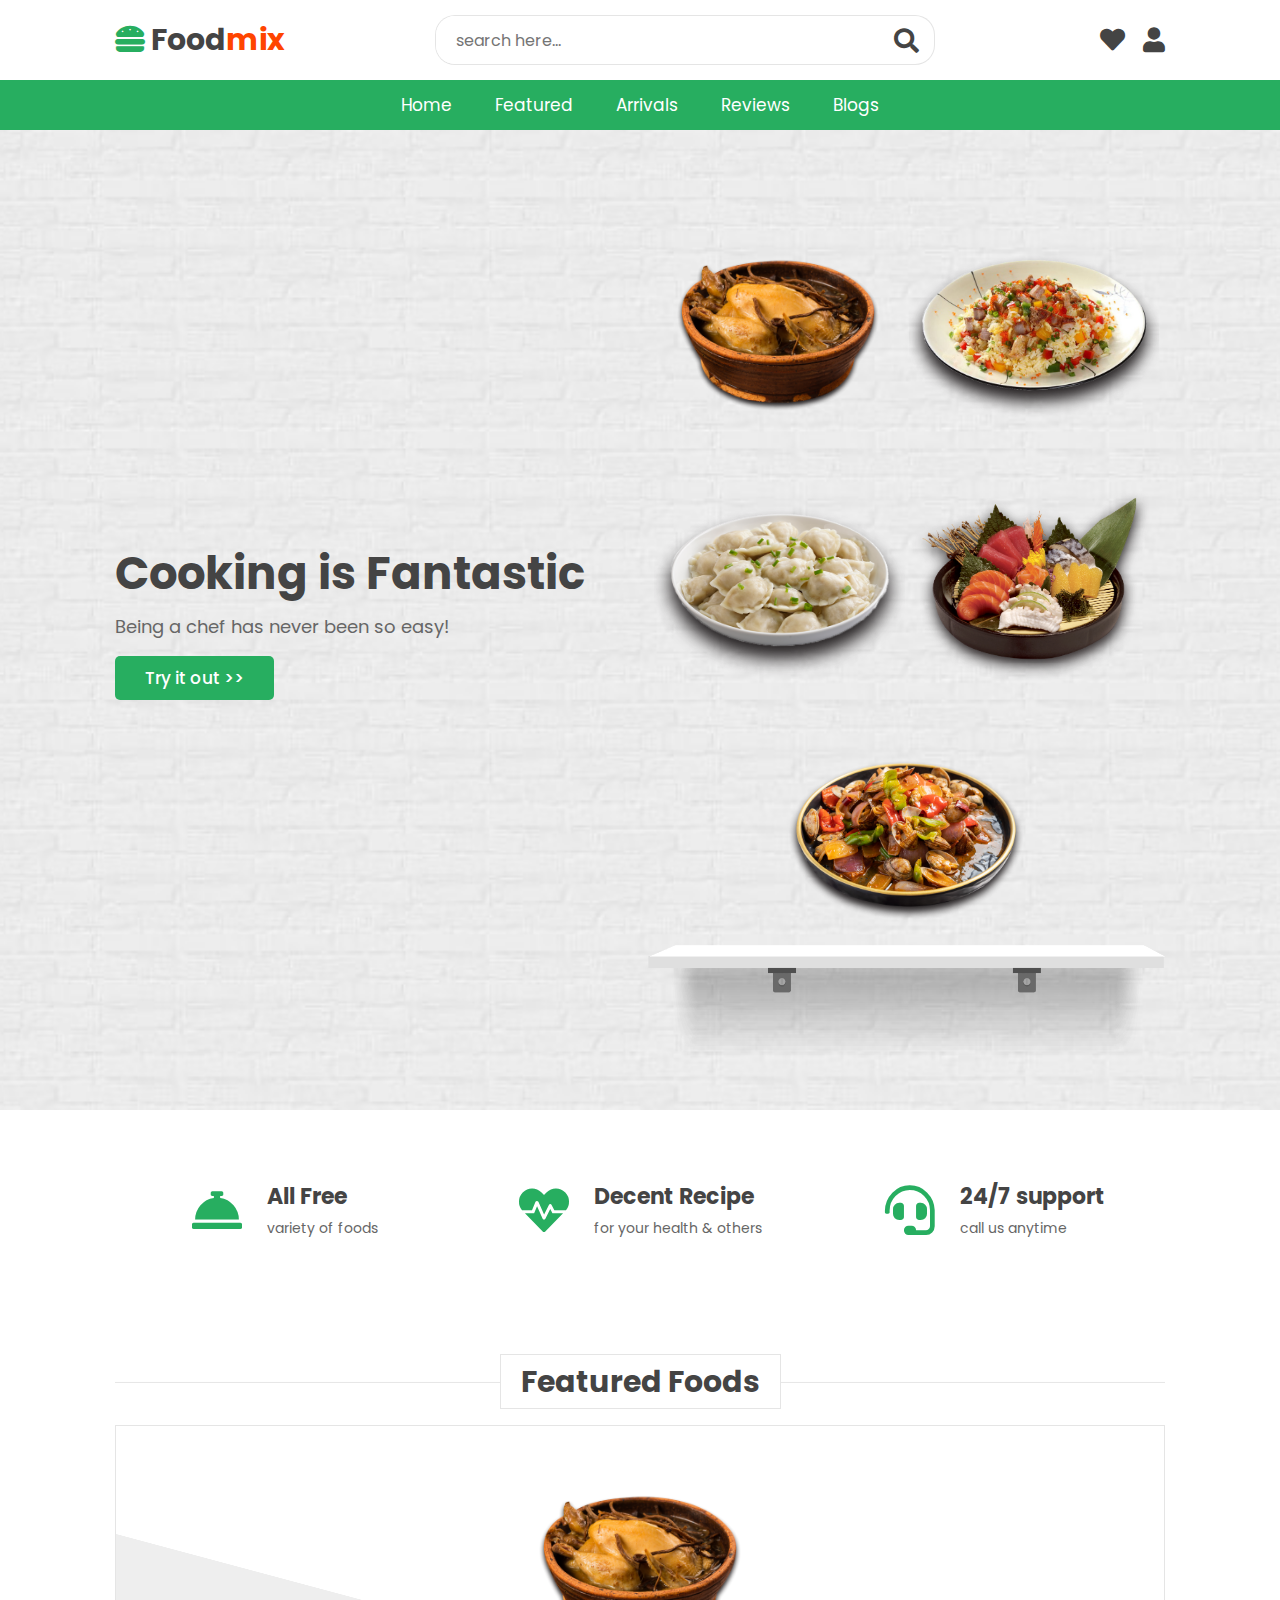
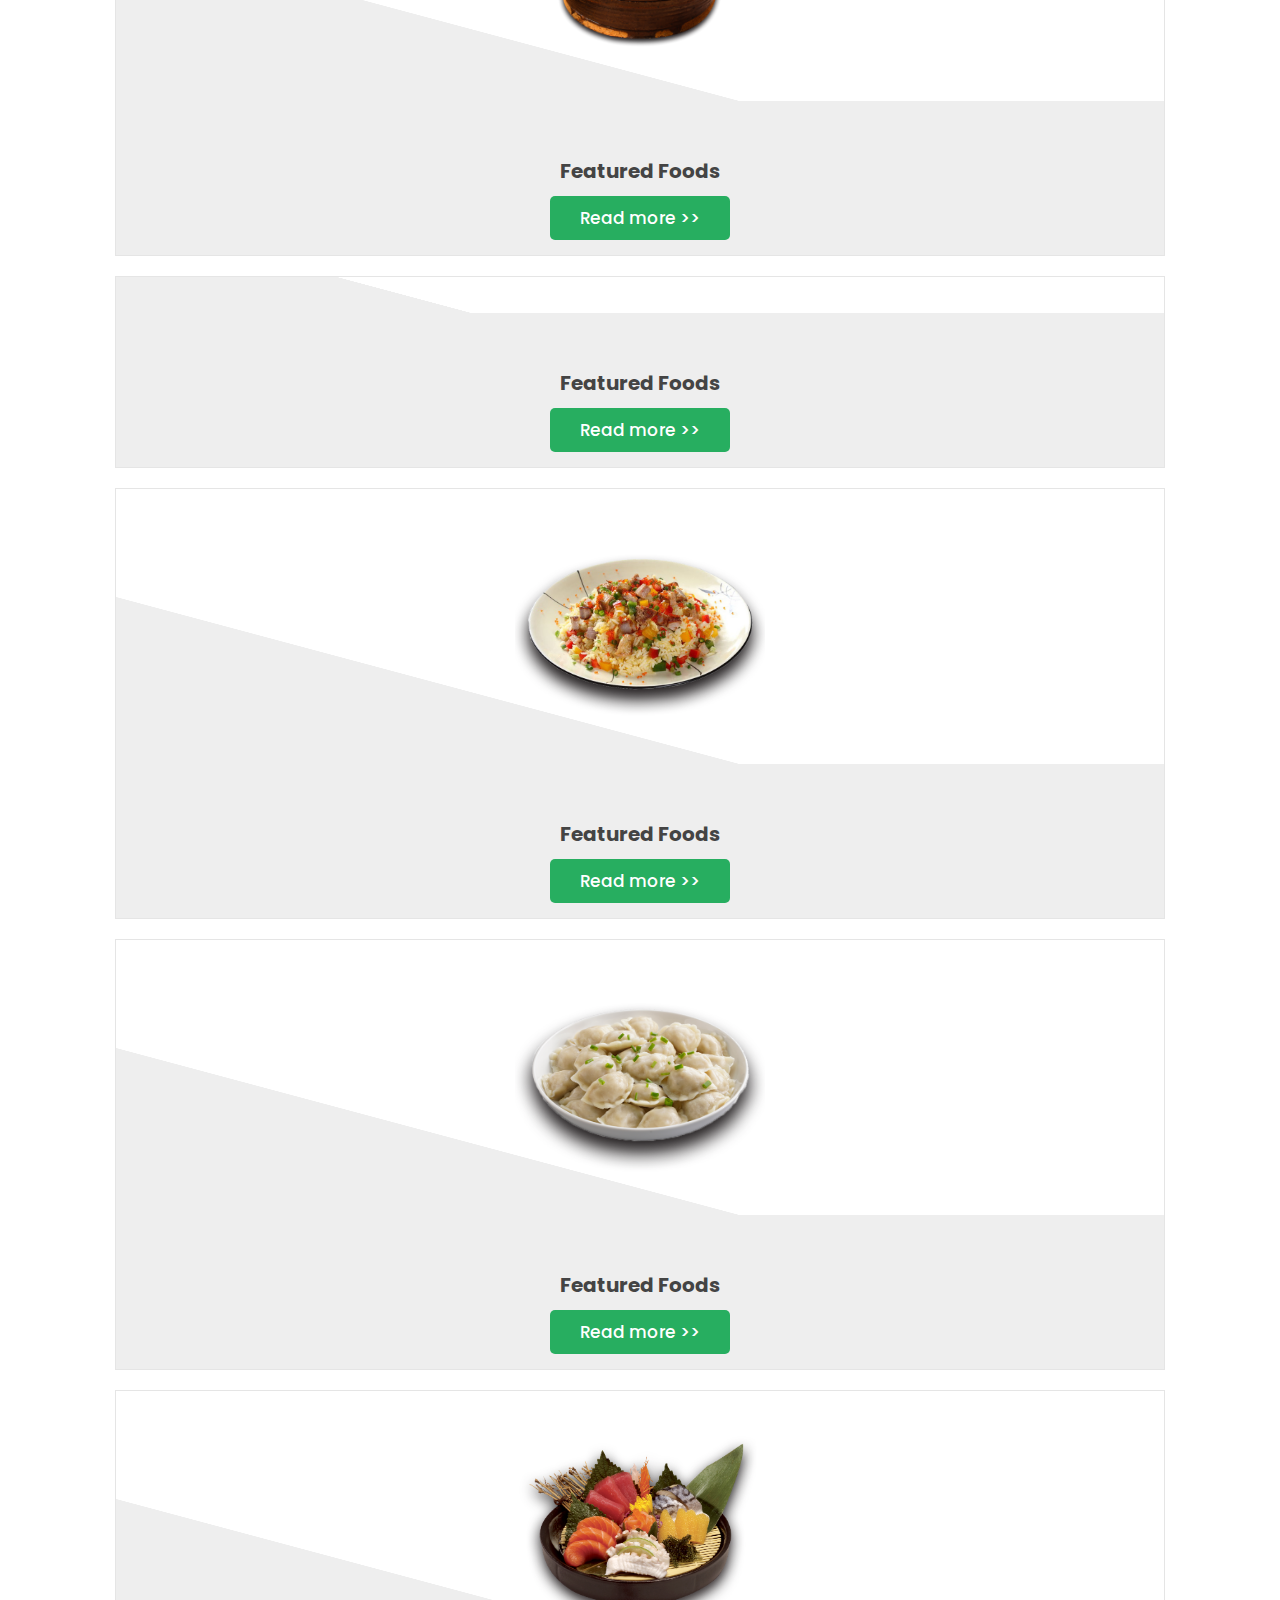
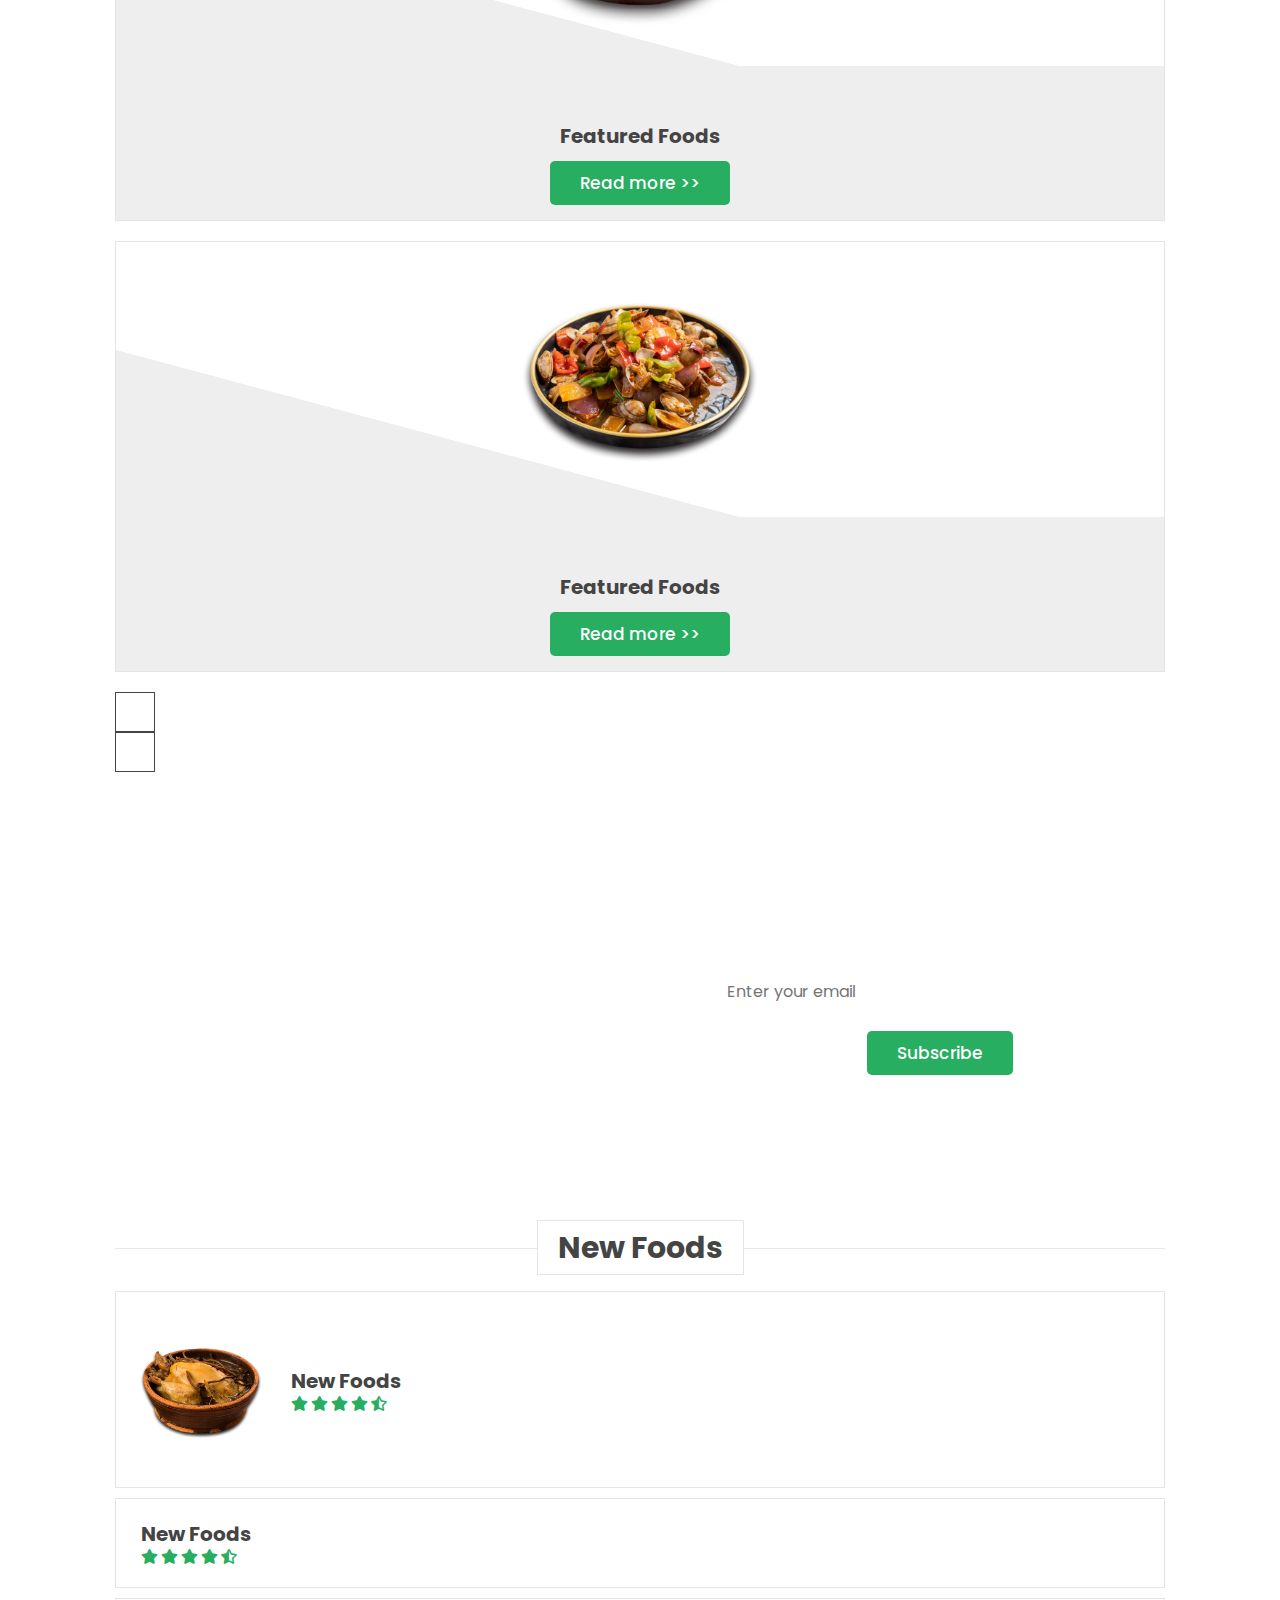
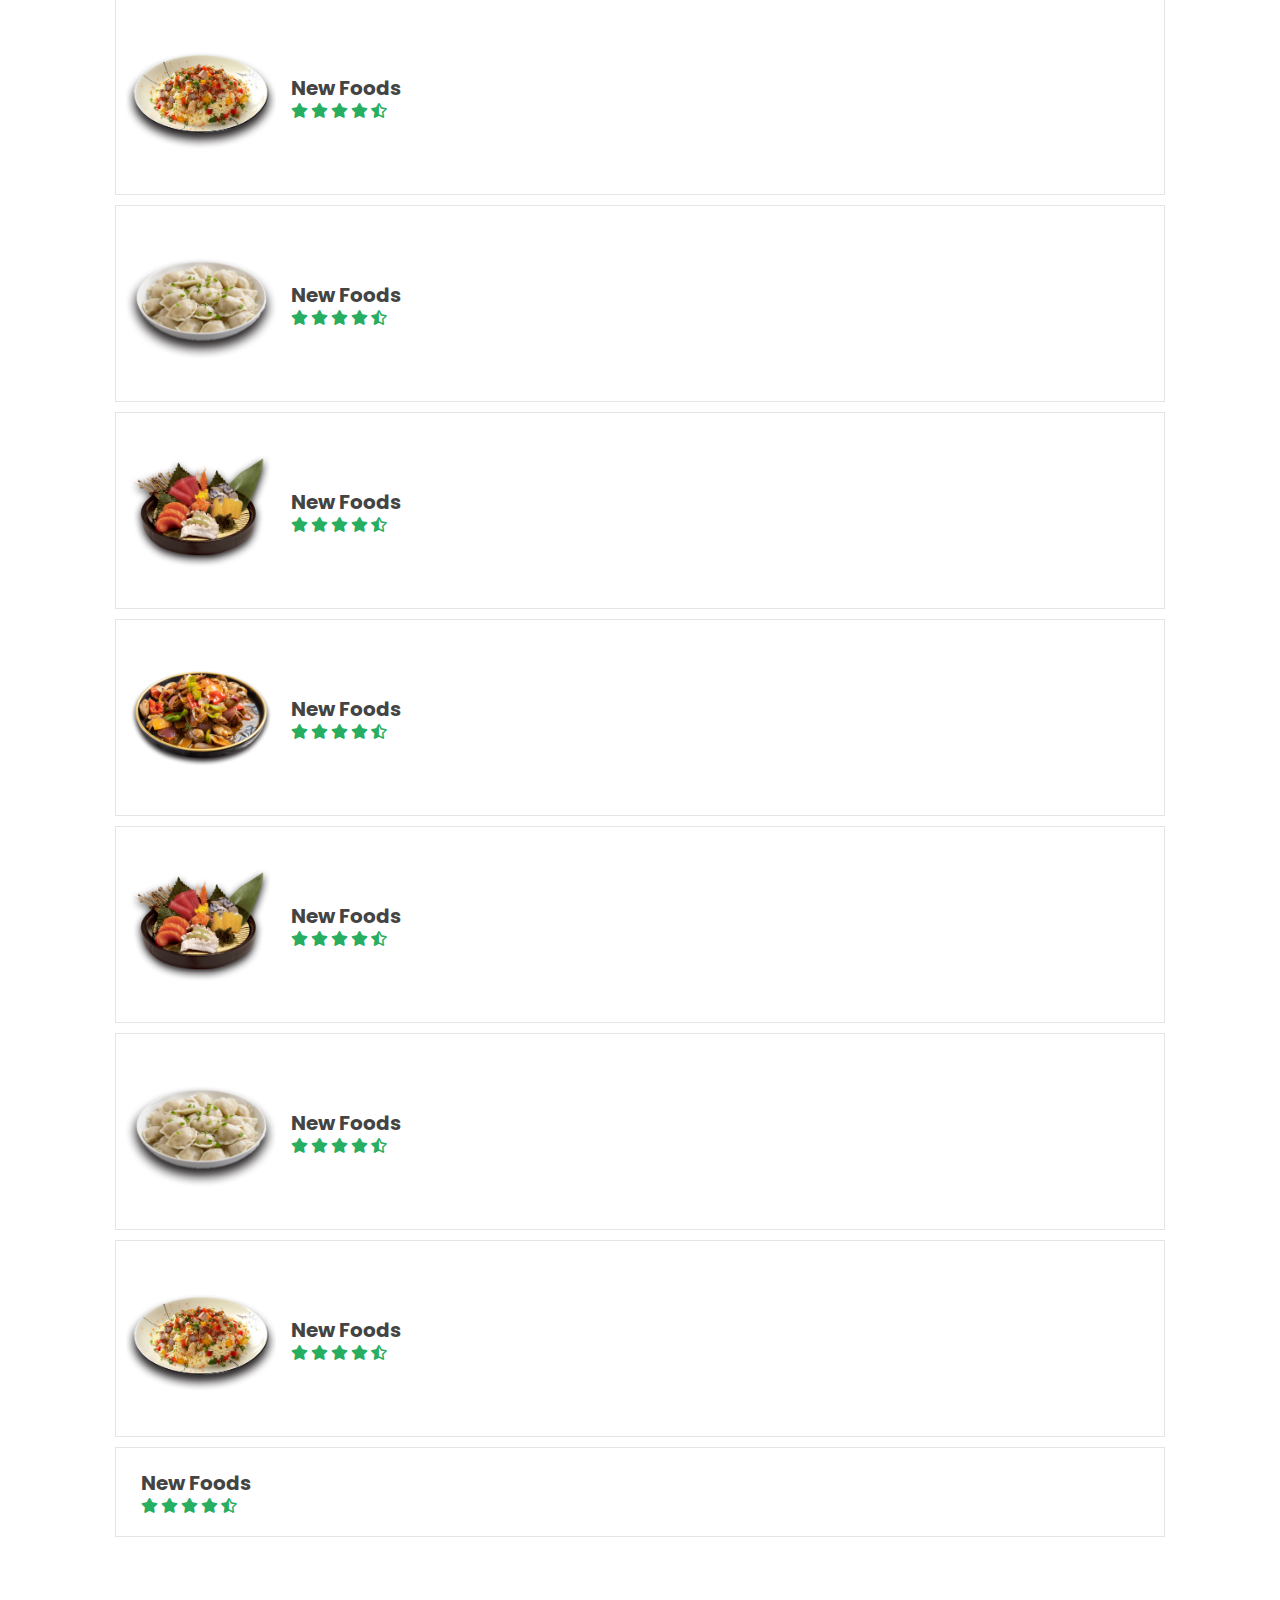
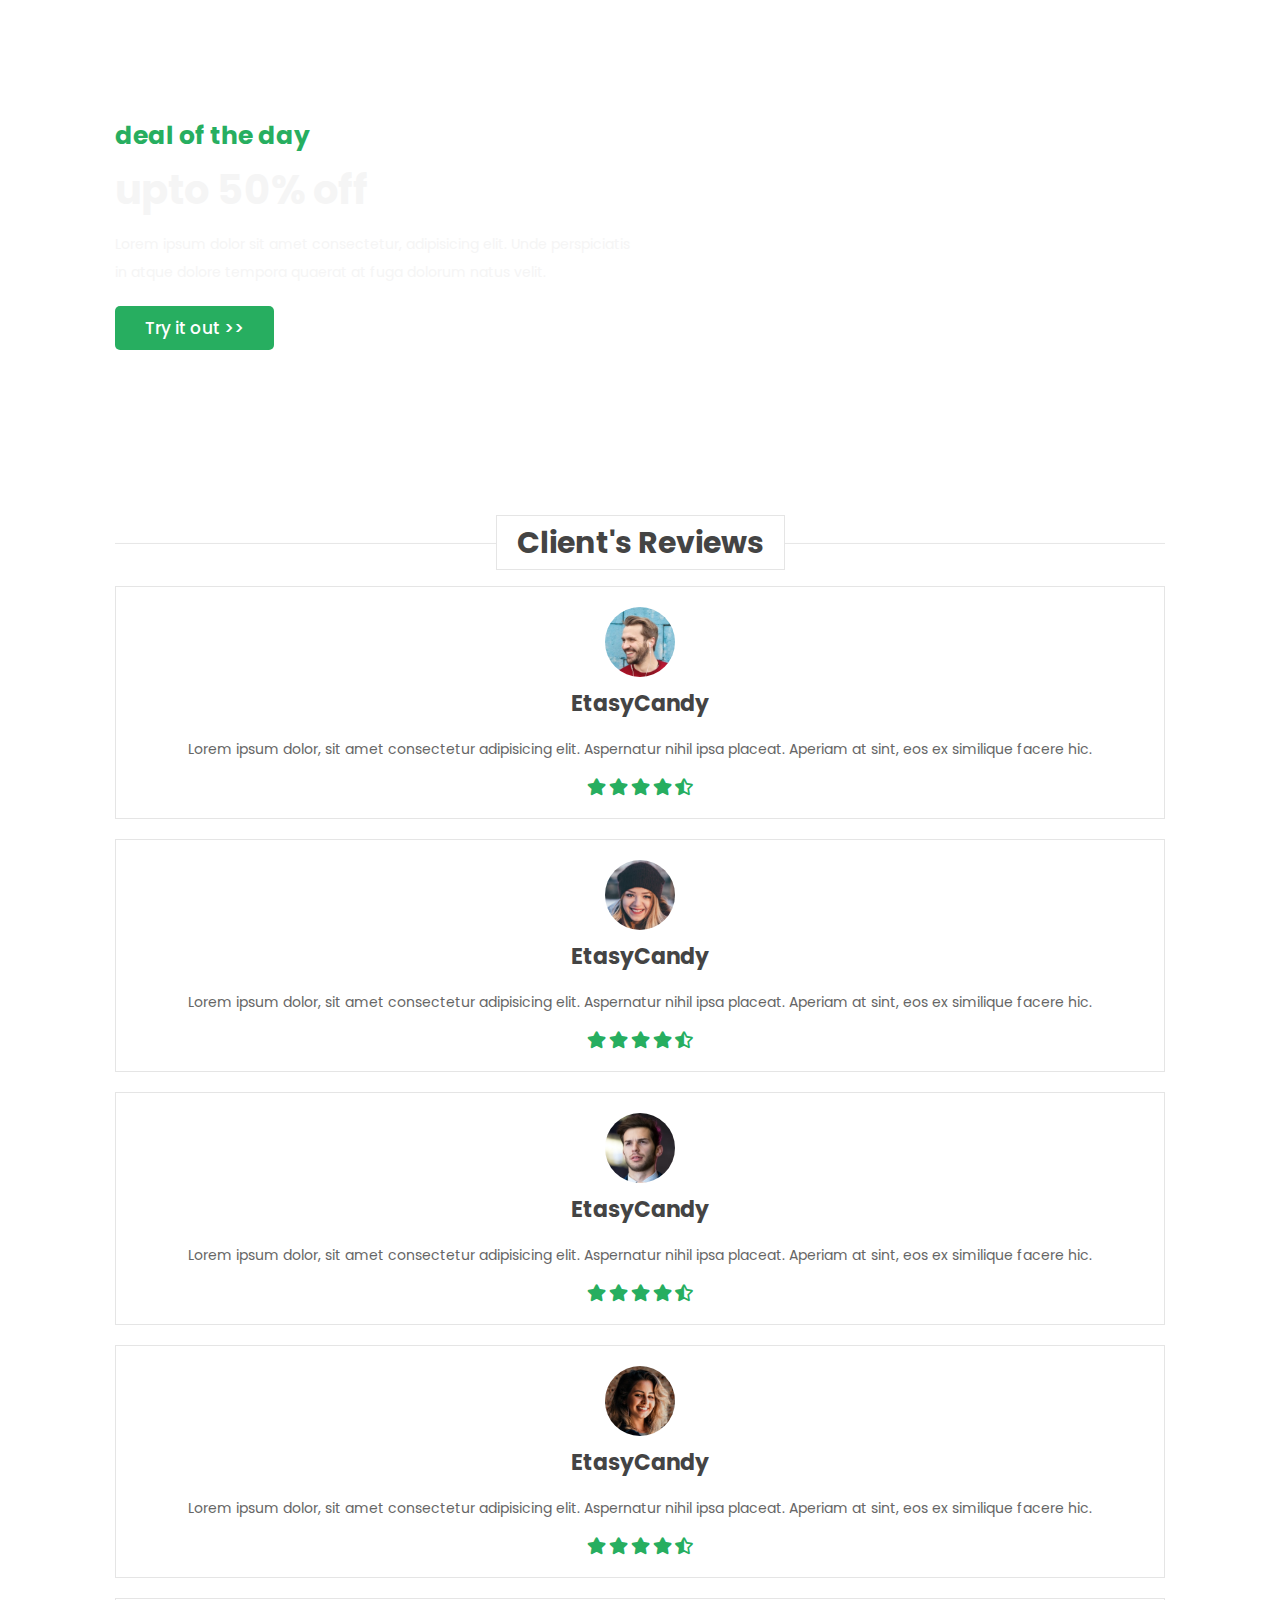
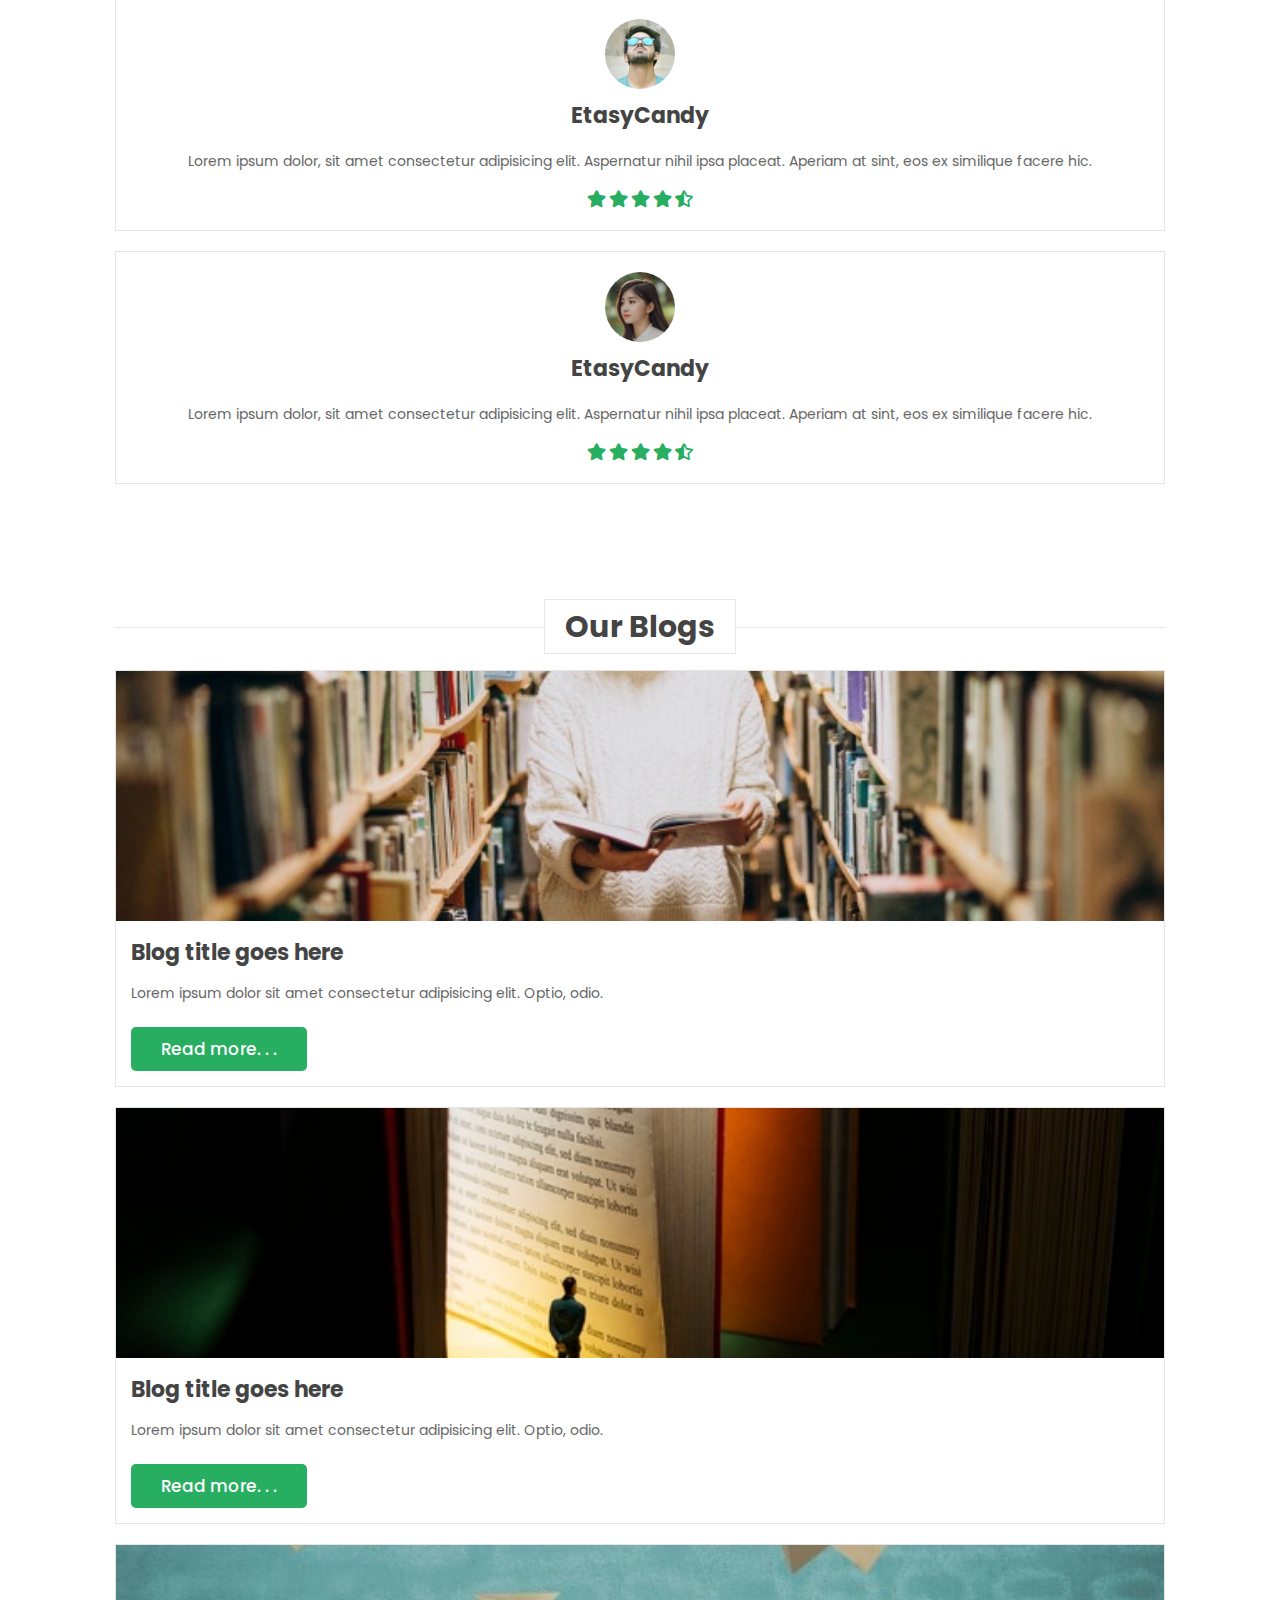
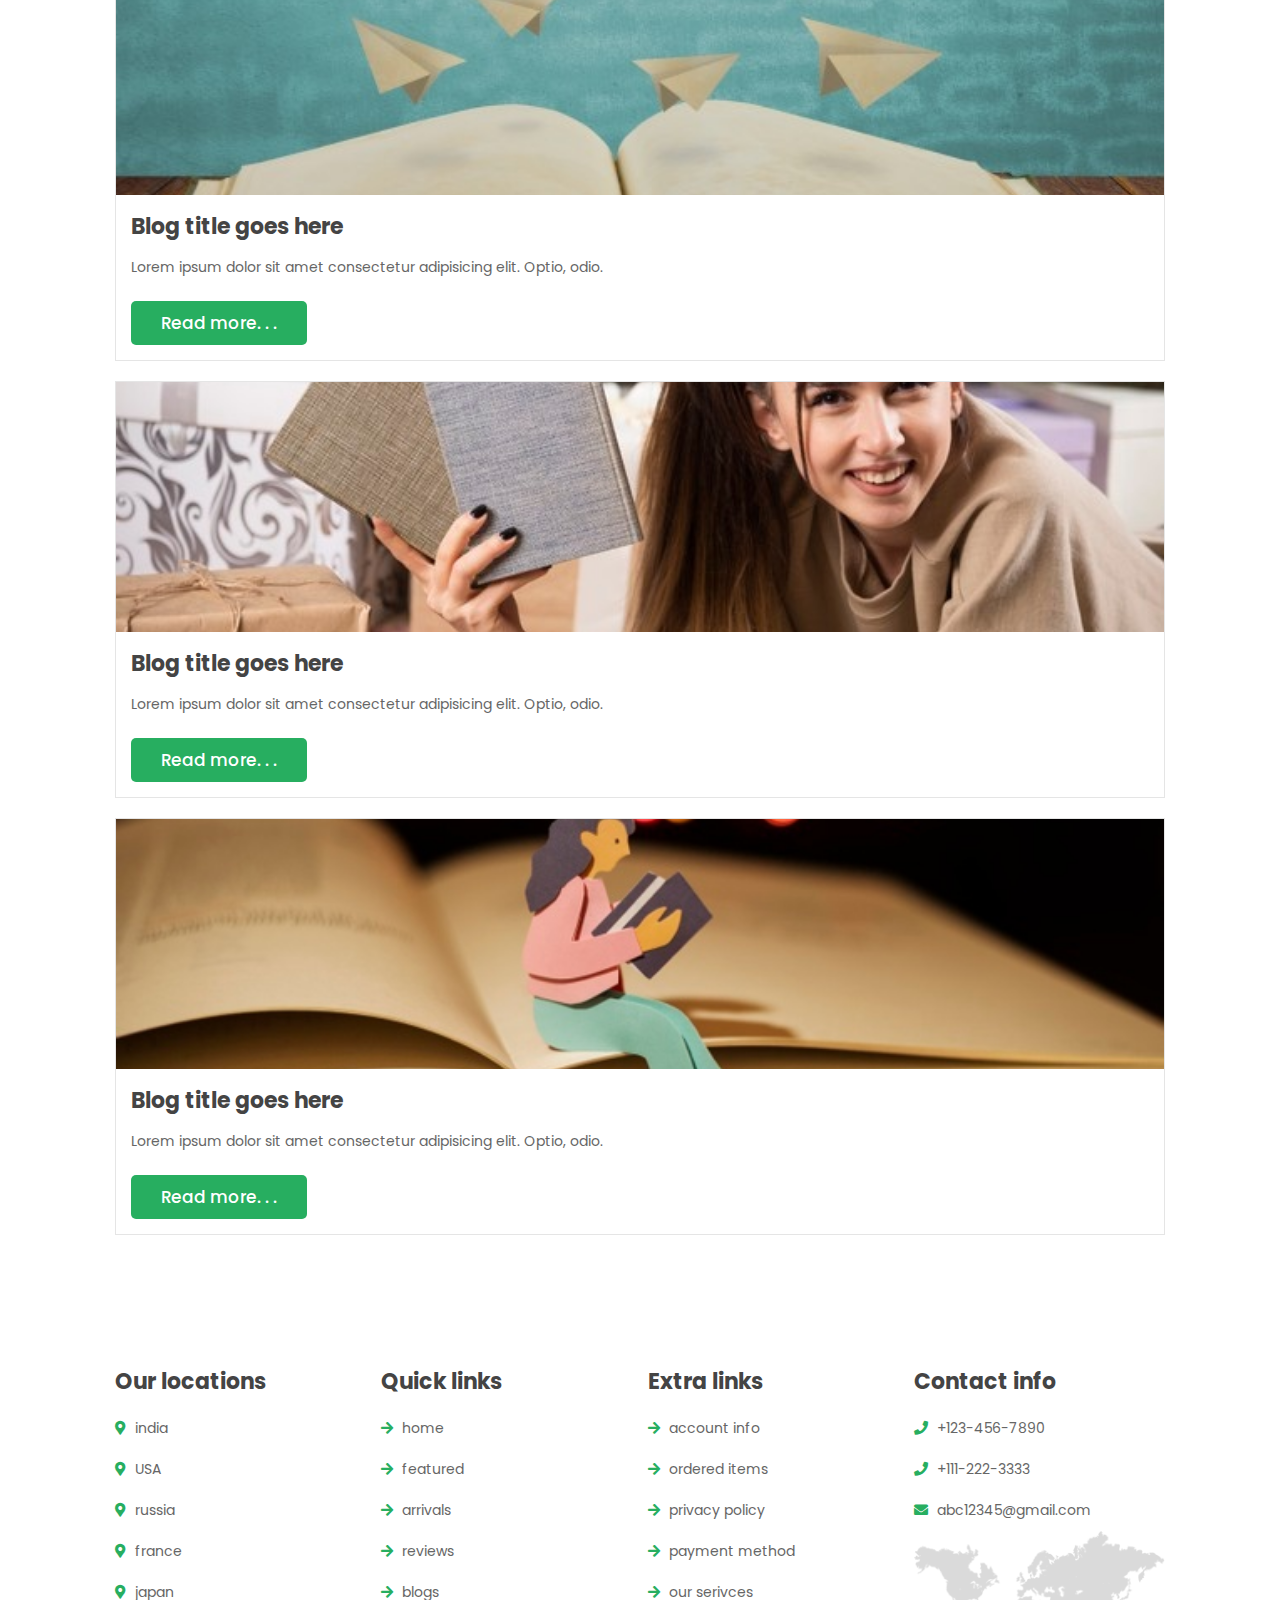
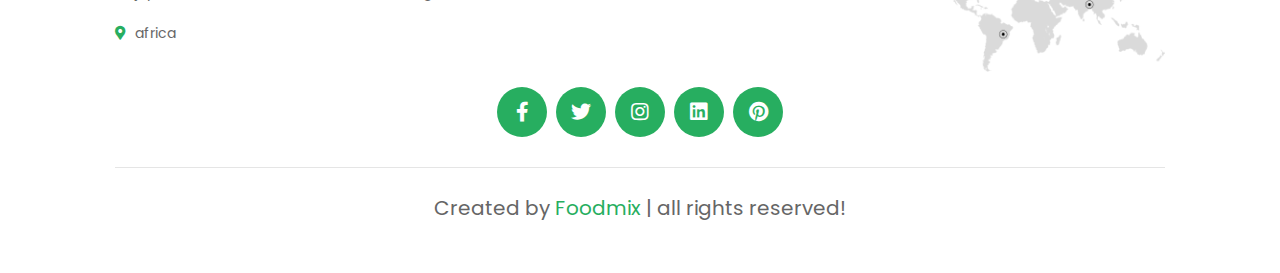
==== index.html @ 8f49a05f "first commit" ====
<!DOCTYPE html>
<html lang="en">
<head>
    <meta charset="UTF-8">
    <meta http-equiv="X-UA-Compatible" content="IE=edge">
    <meta name="viewport" content="width=device-width, initial-scale=1.0">
    <title>Complete Responsive Online Boot Store Website Design Tutorial</title>

    <link rel="stylesheet" href="https://unpkg.com/swiper@7/swiper-bundle.min.css" />

    <!-- font awesome cdn link  -->
    <link rel="stylesheet" href="https://cdnjs.cloudflare.com/ajax/libs/font-awesome/5.15.4/css/all.min.css">

    <!-- custom css file link  -->
    <link rel="stylesheet" href="css/style.css">

</head>
<body>
    
<!-- header section starts  -->

<header class="header">

    <div class="header-1">

        <a href="#" class="logo"> <i class="fas fa-hamburger"></i> Food<span>mix</span> </a>

        <form action="" class="search-form">
            <input type="search" name="" placeholder="search here..." id="search-box">
            <label for="search-box" class="fas fa-search"></label>
        </form>

        <div class="icons">
            <div id="search-btn" class="fas fa-search"></div>
            <a href="#" class="fas fa-heart"></a>
            <!-- <a href="#" class="fas fa-shopping-cart"></a> -->
            <div id="login-btn" class="fas fa-user"></div>
        </div>

    </div>

    <div class="header-2">
        <nav class="navbar">
            <a href="#home">Home</a>
            <a href="#featured">Featured</a>
            <a href="#arrivals">Arrivals</a>
            <a href="#reviews">Reviews</a>
            <a href="#blogs">Blogs</a>
        </nav>
    </div>

</header>

<!-- header section ends -->

<!-- bottom navbar  -->

<nav class="bottom-navbar">
    <a href="#home" class="fas fa-home"></a>
    <a href="#featured" class="fas fa-list"></a>
    <a href="#arrivals" class="fas fa-tags"></a>
    <a href="#reviews" class="fas fa-comments"></a>
    <a href="#blogs" class="fas fa-blog"></a>
</nav>

<!-- login form  -->

<div class="login-form-container">

    <div id="close-login-btn" class="fas fa-times"></div>

    <form action="">
        <h3>Sign In</h3>
        <span>Username</span>
        <input type="email" name="" class="box" placeholder="Enter your email" id="">
        <span>Password</span>
        <input type="password" name="" class="box" placeholder="Enter your password" id="">
        <div class="checkbox">
            <input type="checkbox" name="" id="remember-me">
            <label for="remember-me"> Remember me</label>
        </div>
        <input type="submit" value="Sign In" class="btn">
        <p>Forget password ? <a href="#">Click here!</a></p>
        <p>Don't have an account ? <a href="#" id="register">Create one!</a></p>
    </form>

</div>

<!-- register form  -->

<div class="register-form-container">

    <div id="close-register-btn" class="fas fa-times"></div>

    <form action="" method="POST" id="register-form">
        <h3>Register</h3>

        <div class="form-group">
            <span>Username</span>
            <input type="text" name="username" class="box" placeholder="Enter your username" id="username">
            <span class="form-message"></span>
        </div>
        
        <div class="form-group">
            <span>Password</span>
            <input type="password" name="password" class="box" placeholder="Enter your password" id="password">
            <span class="form-message"></span>
        </div>

        <div class="form-group">
            <span>Email</span>
            <input type="email" name="email" class="box" placeholder="Enter your email" id="email">
            <span class="form-message"></span>
        </div>
        
        <div class="form-group">
            <span>Mobile number</span>
            <input type="text" name="fax" class="box" placeholder="+84 " id="fax">
            <span class="form-message"></span>
        </div>
        
        <div class="form-group">
            <span>Birthday</span>
            <input type="date" name="bod" class="box" id="bod">
            <span class="form-message"></span>
        </div>
        
        <div class="form-group">
            <span>Gender</span>
            <select class="box" name="gender" id="gender">
                <option value="Nam">Nam</option>
                <option value="Nữ">Nữ</option>
                <option value="Khác">Khác</option>
            </select>
        </div>
        
        <input type="submit" value="Register" class="btn">
    </form>

</div>

<!-- home section starts  -->

<section class="home" id="home">

    <div class="row">

        <div class="content">
            <h3>Cooking is Fantastic</h3>
            <p>Being a chef has never been so easy!</p>
            <a href="#" class="btn">Try it out >></a>
        </div>

        <div class="swiper books-slider">
            <div class="swiper-wrapper">
                <a href="#" class="swiper-slide"><img src="image/food-1.png" alt=""></a>
                <a href="#" class="swiper-slide"><img src="image/food-2.png" alt=""></a>
                <a href="#" class="swiper-slide"><img src="image/food-3.png" alt=""></a>
                <a href="#" class="swiper-slide"><img src="image/food-4.png" alt=""></a>
                <a href="#" class="swiper-slide"><img src="image/food-5.png" alt=""></a>
                <a href="#" class="swiper-slide"><img src="image/food-6.png" alt=""></a>
            </div>
            <img src="image/stand.png" class="stand" alt="">
        </div>

    </div>

</section>

<!-- home section ense  -->

<!-- icons section starts  -->

<section class="icons-container">

    <div class="icons">
        <i class="fas fa-concierge-bell"></i>
        <div class="content">
            <h3>All Free</h3>
            <p>variety of foods</p>
        </div>
    </div>

    <div class="icons">
        <i class="fas fa-heartbeat"></i>
        <div class="content">
            <h3>Decent Recipe</h3>
            <p>for your health & others</p>
        </div>
    </div>

    <div class="icons">
        <i class="fas fa-headset"></i>
        <div class="content">
            <h3>24/7 support</h3>
            <p>call us anytime</p>
        </div>
    </div>

</section>

<!-- icons section ends -->

<!-- featured section starts  -->

<section class="featured" id="featured">

    <h1 class="heading"> <span>Featured Foods</span> </h1>

    <div class="swiper featured-slider">

        <div class="swiper-wrapper">

            <div class="swiper-slide box">
                <div class="icons">
                    <!-- <a href="#" class="fas fa-search"></a> -->
                    <a href="#" class="fas fa-heart"></a>
                    <a href="#" class="fas fa-eye"></a>
                </div>
                <div class="image">
                    <img src="image/food-1.png" alt="">
                </div>
                <div class="content">
                    <h3>Featured Foods</h3>
                    <a href="#" class="btn">Read more >></a>
                </div>
            </div>

            <div class="swiper-slide box">
                <div class="icons">
                    <!-- <a href="#" class="fas fa-search"></a> -->
                    <a href="#" class="fas fa-heart"></a>
                    <a href="#" class="fas fa-eye"></a>
                </div>
                <div class="image">
                    <img src="image/food-2.png" alt="">
                </div>
                <div class="content">
                    <h3>Featured Foods</h3>
                    <a href="#" class="btn">Read more >></a>
                </div>
            </div>

            <div class="swiper-slide box">
                <div class="icons">
                    <!-- <a href="#" class="fas fa-search"></a> -->
                    <a href="#" class="fas fa-heart"></a>
                    <a href="#" class="fas fa-eye"></a>
                </div>
                <div class="image">
                    <img src="image/food-3.png" alt="">
                </div>
                <div class="content">
                    <h3>Featured Foods</h3>
                    <a href="#" class="btn">Read more >></a>
                </div>
            </div>

            <div class="swiper-slide box">
                <div class="icons">
                    <!-- <a href="#" class="fas fa-search"></a> -->
                    <a href="#" class="fas fa-heart"></a>
                    <a href="#" class="fas fa-eye"></a>
                </div>
                <div class="image">
                    <img src="image/food-4.png" alt="">
                </div>
                <div class="content">
                    <h3>Featured Foods</h3>
                    <a href="#" class="btn">Read more >></a>
                </div>
            </div>

            <div class="swiper-slide box">
                <div class="icons">
                    <!-- <a href="#" class="fas fa-search"></a> -->
                    <a href="#" class="fas fa-heart"></a>
                    <a href="#" class="fas fa-eye"></a>
                </div>
                <div class="image">
                    <img src="image/food-5.png" alt="">
                </div>
                <div class="content">
                    <h3>Featured Foods</h3>
                    <a href="#" class="btn">Read more >></a>
                </div>
            </div>

            <div class="swiper-slide box">
                <div class="icons">
                    <!-- <a href="#" class="fas fa-search"></a> -->
                    <a href="#" class="fas fa-heart"></a>
                    <a href="#" class="fas fa-eye"></a>
                </div>
                <div class="image">
                    <img src="image/food-6.png" alt="">
                </div>
                <div class="content">
                    <h3>Featured Foods</h3>
                    <a href="#" class="btn">Read more >></a>
                </div>
            </div>

        </div>

        <div class="swiper-button-next"></div>
        <div class="swiper-button-prev"></div>

    </div>

</section>

<!-- featured section ends -->

<!-- newsletter section starts -->

<section class="newsletter">

    <form action="">
        <h3>Subscribe for latest updates</h3>
        <input type="email" name="" placeholder="Enter your email" id="" class="box">
        <input type="submit" value="Subscribe" class="btn">
    </form>

</section>

<!-- newsletter section ends -->

<!-- arrivals section starts  -->

<section class="arrivals" id="arrivals">

    <h1 class="heading"> <span>New Foods</span> </h1>

    <div class="swiper arrivals-slider">

        <div class="swiper-wrapper">

            <a href="#" class="swiper-slide box">
                <div class="image">
                    <img src="image/food-1.png" alt="">
                </div>
                <div class="content">
                    <h3>New Foods</h3>
                    <div class="stars">
                        <i class="fas fa-star"></i>
                        <i class="fas fa-star"></i>
                        <i class="fas fa-star"></i>
                        <i class="fas fa-star"></i>
                        <i class="fas fa-star-half-alt"></i>
                    </div>
                </div>
            </a>

            <a href="#" class="swiper-slide box">
                <div class="image">
                    <img src="image/food-2.png" alt="">
                </div>
                <div class="content">
                    <h3>New Foods</h3>
                    <div class="stars">
                        <i class="fas fa-star"></i>
                        <i class="fas fa-star"></i>
                        <i class="fas fa-star"></i>
                        <i class="fas fa-star"></i>
                        <i class="fas fa-star-half-alt"></i>
                    </div>
                </div>
            </a>

            <a href="#" class="swiper-slide box">
                <div class="image">
                    <img src="image/food-3.png" alt="">
                </div>
                <div class="content">
                    <h3>New Foods</h3>
                    <div class="stars">
                        <i class="fas fa-star"></i>
                        <i class="fas fa-star"></i>
                        <i class="fas fa-star"></i>
                        <i class="fas fa-star"></i>
                        <i class="fas fa-star-half-alt"></i>
                    </div>
                </div>
            </a>

            <a href="#" class="swiper-slide box">
                <div class="image">
                    <img src="image/food-4.png" alt="">
                </div>
                <div class="content">
                    <h3>New Foods</h3>
                    <div class="stars">
                        <i class="fas fa-star"></i>
                        <i class="fas fa-star"></i>
                        <i class="fas fa-star"></i>
                        <i class="fas fa-star"></i>
                        <i class="fas fa-star-half-alt"></i>
                    </div>
                </div>
            </a>

            <a href="#" class="swiper-slide box">
                <div class="image">
                    <img src="image/food-5.png" alt="">
                </div>
                <div class="content">
                    <h3>New Foods</h3>
                    <div class="stars">
                        <i class="fas fa-star"></i>
                        <i class="fas fa-star"></i>
                        <i class="fas fa-star"></i>
                        <i class="fas fa-star"></i>
                        <i class="fas fa-star-half-alt"></i>
                    </div>
                </div>
            </a>

        </div>

    </div>

    <div class="swiper arrivals-slider">

        <div class="swiper-wrapper">

            <a href="#" class="swiper-slide box">
                <div class="image">
                    <img src="image/food-6.png" alt="">
                </div>
                <div class="content">
                    <h3>New Foods</h3>
                    <div class="stars">
                        <i class="fas fa-star"></i>
                        <i class="fas fa-star"></i>
                        <i class="fas fa-star"></i>
                        <i class="fas fa-star"></i>
                        <i class="fas fa-star-half-alt"></i>
                    </div>
                </div>
            </a>

            <a href="#" class="swiper-slide box">
                <div class="image">
                    <img src="image/food-5.png" alt="">
                </div>
                <div class="content">
                    <h3>New Foods</h3>
                    <div class="stars">
                        <i class="fas fa-star"></i>
                        <i class="fas fa-star"></i>
                        <i class="fas fa-star"></i>
                        <i class="fas fa-star"></i>
                        <i class="fas fa-star-half-alt"></i>
                    </div>
                </div>
            </a>

            <a href="#" class="swiper-slide box">
                <div class="image">
                    <img src="image/food-4.png" alt="">
                </div>
                <div class="content">
                    <h3>New Foods</h3>
                    <div class="stars">
                        <i class="fas fa-star"></i>
                        <i class="fas fa-star"></i>
                        <i class="fas fa-star"></i>
                        <i class="fas fa-star"></i>
                        <i class="fas fa-star-half-alt"></i>
                    </div>
                </div>
            </a>

            <a href="#" class="swiper-slide box">
                <div class="image">
                    <img src="image/food-3.png" alt="">
                </div>
                <div class="content">
                    <h3>New Foods</h3>
                    <div class="stars">
                        <i class="fas fa-star"></i>
                        <i class="fas fa-star"></i>
                        <i class="fas fa-star"></i>
                        <i class="fas fa-star"></i>
                        <i class="fas fa-star-half-alt"></i>
                    </div>
                </div>
            </a>

            <a href="#" class="swiper-slide box">
                <div class="image">
                    <img src="image/food-2.png" alt="">
                </div>
                <div class="content">
                    <h3>New Foods</h3>
                    <div class="stars">
                        <i class="fas fa-star"></i>
                        <i class="fas fa-star"></i>
                        <i class="fas fa-star"></i>
                        <i class="fas fa-star"></i>
                        <i class="fas fa-star-half-alt"></i>
                    </div>
                </div>
            </a>

        </div>

    </div>

</section>

<!-- arrivals section ends -->

<!-- deal section starts  -->

<section class="deal row">

    <div class="content">
        <h3>deal of the day</h3>
        <h1>upto 50% off</h1>
        <p>Lorem ipsum dolor sit amet consectetur, adipisicing elit. Unde perspiciatis in atque dolore tempora quaerat at fuga dolorum natus velit.</p>
        <a href="#" class="btn">Try it out >></a>
    </div>

    <div class="image">
        <!-- <img src="image/poster.jpg" alt=""> -->
    </div>

</section>

<!-- deal section ends -->

<!-- reviews section starts  -->

<section class="reviews" id="reviews">

    <h1 class="heading"> <span>Client's Reviews</span> </h1>

    <div class="swiper reviews-slider">

        <div class="swiper-wrapper">

            <div class="swiper-slide box">
                <img src="image/pic-1.png" alt="">
                <h3>EtasyCandy</h3>
                <p>Lorem ipsum dolor, sit amet consectetur adipisicing elit. Aspernatur nihil ipsa placeat. Aperiam at sint, eos ex similique facere hic.</p>
                <div class="stars">
                    <i class="fas fa-star"></i>
                    <i class="fas fa-star"></i>
                    <i class="fas fa-star"></i>
                    <i class="fas fa-star"></i>
                    <i class="fas fa-star-half-alt"></i>
                </div>
            </div>

            <div class="swiper-slide box">
                <img src="image/pic-2.png" alt="">
                <h3>EtasyCandy</h3>
                <p>Lorem ipsum dolor, sit amet consectetur adipisicing elit. Aspernatur nihil ipsa placeat. Aperiam at sint, eos ex similique facere hic.</p>
                <div class="stars">
                    <i class="fas fa-star"></i>
                    <i class="fas fa-star"></i>
                    <i class="fas fa-star"></i>
                    <i class="fas fa-star"></i>
                    <i class="fas fa-star-half-alt"></i>
                </div>
            </div>

            <div class="swiper-slide box">
                <img src="image/pic-3.png" alt="">
                <h3>EtasyCandy</h3>
                <p>Lorem ipsum dolor, sit amet consectetur adipisicing elit. Aspernatur nihil ipsa placeat. Aperiam at sint, eos ex similique facere hic.</p>
                <div class="stars">
                    <i class="fas fa-star"></i>
                    <i class="fas fa-star"></i>
                    <i class="fas fa-star"></i>
                    <i class="fas fa-star"></i>
                    <i class="fas fa-star-half-alt"></i>
                </div>
            </div>
            <div class="swiper-slide box">
                <img src="image/pic-4.png" alt="">
                <h3>EtasyCandy</h3>
                <p>Lorem ipsum dolor, sit amet consectetur adipisicing elit. Aspernatur nihil ipsa placeat. Aperiam at sint, eos ex similique facere hic.</p>
                <div class="stars">
                    <i class="fas fa-star"></i>
                    <i class="fas fa-star"></i>
                    <i class="fas fa-star"></i>
                    <i class="fas fa-star"></i>
                    <i class="fas fa-star-half-alt"></i>
                </div>
            </div>

            <div class="swiper-slide box">
                <img src="image/pic-5.png" alt="">
                <h3>EtasyCandy</h3>
                <p>Lorem ipsum dolor, sit amet consectetur adipisicing elit. Aspernatur nihil ipsa placeat. Aperiam at sint, eos ex similique facere hic.</p>
                <div class="stars">
                    <i class="fas fa-star"></i>
                    <i class="fas fa-star"></i>
                    <i class="fas fa-star"></i>
                    <i class="fas fa-star"></i>
                    <i class="fas fa-star-half-alt"></i>
                </div>
            </div>

            <div class="swiper-slide box">
                <img src="image/pic-6.png" alt="">
                <h3>EtasyCandy</h3>
                <p>Lorem ipsum dolor, sit amet consectetur adipisicing elit. Aspernatur nihil ipsa placeat. Aperiam at sint, eos ex similique facere hic.</p>
                <div class="stars">
                    <i class="fas fa-star"></i>
                    <i class="fas fa-star"></i>
                    <i class="fas fa-star"></i>
                    <i class="fas fa-star"></i>
                    <i class="fas fa-star-half-alt"></i>
                </div>
            </div>

        </div>

    </div>
    
</section>

<!-- reviews section ends -->

<!-- blogs section starts  -->

<section class="blogs" id="blogs">

    <h1 class="heading"> <span>Our Blogs</span> </h1>

    <div class="swiper blogs-slider">

        <div class="swiper-wrapper">

            <div class="swiper-slide box">
                <div class="image">
                    <img src="image/blog-1.jpg" alt="">
                </div>
                <div class="content">
                    <h3>Blog title goes here</h3>
                    <p>Lorem ipsum dolor sit amet consectetur adipisicing elit. Optio, odio.</p>
                    <a href="#" class="btn">Read more. . .</a>
                </div>
            </div>

            <div class="swiper-slide box">
                <div class="image">
                    <img src="image/blog-2.jpg" alt="">
                </div>
                <div class="content">
                    <h3>Blog title goes here</h3>
                    <p>Lorem ipsum dolor sit amet consectetur adipisicing elit. Optio, odio.</p>
                    <a href="#" class="btn">Read more. . .</a>
                </div>
            </div>

            <div class="swiper-slide box">
                <div class="image">
                    <img src="image/blog-3.jpg" alt="">
                </div>
                <div class="content">
                    <h3>Blog title goes here</h3>
                    <p>Lorem ipsum dolor sit amet consectetur adipisicing elit. Optio, odio.</p>
                    <a href="#" class="btn">Read more. . .</a>
                </div>
            </div>

            <div class="swiper-slide box">
                <div class="image">
                    <img src="image/blog-4.jpg" alt="">
                </div>
                <div class="content">
                    <h3>Blog title goes here</h3>
                    <p>Lorem ipsum dolor sit amet consectetur adipisicing elit. Optio, odio.</p>
                    <a href="#" class="btn">Read more. . .</a>
                </div>
            </div>

            <div class="swiper-slide box">
                <div class="image">
                    <img src="image/blog-5.jpg" alt="">
                </div>
                <div class="content">
                    <h3>Blog title goes here</h3>
                    <p>Lorem ipsum dolor sit amet consectetur adipisicing elit. Optio, odio.</p>
                    <a href="#" class="btn">Read more. . .</a>
                </div>
            </div>

        </div>

    </div>

</section>

<!-- blogs section ends -->

<!-- footer section starts  -->

<section class="footer">

    <div class="box-container">

        <div class="box">
            <h3>Our locations</h3>
            <a href="#"> <i class="fas fa-map-marker-alt"></i> india </a>
            <a href="#"> <i class="fas fa-map-marker-alt"></i> USA </a>
            <a href="#"> <i class="fas fa-map-marker-alt"></i> russia </a>
            <a href="#"> <i class="fas fa-map-marker-alt"></i> france </a>
            <a href="#"> <i class="fas fa-map-marker-alt"></i> japan </a>
            <a href="#"> <i class="fas fa-map-marker-alt"></i> africa </a>
        </div>

        <div class="box">
            <h3>Quick links</h3>
            <a href="#"> <i class="fas fa-arrow-right"></i> home </a>
            <a href="#"> <i class="fas fa-arrow-right"></i> featured </a>
            <a href="#"> <i class="fas fa-arrow-right"></i> arrivals </a>
            <a href="#"> <i class="fas fa-arrow-right"></i> reviews </a>
            <a href="#"> <i class="fas fa-arrow-right"></i> blogs </a>
        </div>

        <div class="box">
            <h3>Extra links</h3>
            <a href="#"> <i class="fas fa-arrow-right"></i> account info </a>
            <a href="#"> <i class="fas fa-arrow-right"></i> ordered items </a>
            <a href="#"> <i class="fas fa-arrow-right"></i> privacy policy </a>
            <a href="#"> <i class="fas fa-arrow-right"></i> payment method </a>
            <a href="#"> <i class="fas fa-arrow-right"></i> our serivces </a>
        </div>

        <div class="box">
            <h3>Contact info</h3>
            <a href="#"> <i class="fas fa-phone"></i> +123-456-7890 </a>
            <a href="#"> <i class="fas fa-phone"></i> +111-222-3333 </a>
            <a href="#"> <i class="fas fa-envelope"></i> abc12345@gmail.com </a>
            <img src="image/worldmap.png" class="map" alt="">
        </div>
        
    </div>

    <div class="share">
        <a href="#" class="fab fa-facebook-f"></a>
        <a href="#" class="fab fa-twitter"></a>
        <a href="#" class="fab fa-instagram"></a>
        <a href="#" class="fab fa-linkedin"></a>
        <a href="#" class="fab fa-pinterest"></a>
    </div>

    <div class="credit"> Created by <span>Foodmix</span> | all rights reserved! </div>

</section>

<!-- footer section ends -->

<!-- loader  -->

<div class="loader-container">
    <img src="image/load.gif" alt="">
</div>





<script src="https://unpkg.com/swiper@7/swiper-bundle.min.js"></script>

<!-- custom js file link  -->
<script src="js/script.js"></script>

<script>

    Validator({
        form: '#register-form',
        errorSelector: '.form-message',
        rules: [
            Validator.isRequired('#username', 'Vui lòng nhập Username!'),
            Validator.isRequired('#password', 'Vui lòng nhập Password!'),
            Validator.isRequired('#email'),
            Validator.isEmail('#email', 'Trường này phải là Email'),
            Validator.isRequired('#fax', 'Vui lòng nhập Mobile number!'),
            Validator.isRequired('#bod', 'Vui lòng nhập Birthday!'),
        ],
        onSubmit: function (data) {
            console.log(data);
        }
    });

</script>

</body>
</html>
---- css/style.css ----
@import url('https://fonts.googleapis.com/css2?family=Poppins:wght@100;300;400;500;600&display=swap');

:root{
    --green:#27ae60;
    --dark-color:#219150;
    --yellow-dark: #fc9e09;
    --white-dark: rgb(230, 230, 230);
    --purple-light: #6367ea;
    --black:#444;
    --light-color:#666;
    --border:.1rem solid rgba(0,0,0,.1);
    --border-hover:.1rem solid var(--black);
    --box-shadow:0 .5rem 1rem rgba(0,0,0,.1);
}

*{
    font-family: 'Poppins', sans-serif;
    margin:0; padding:0;
    box-sizing: border-box;
    outline: none; border:none;
    text-decoration: none;
    /* text-transform: capitalize; */
    transition:all .2s linear;
    transition:width none;
}

html{
    font-size: 62.5%;
    overflow-x: hidden;
    scroll-padding-top: 5rem;
    scroll-behavior: smooth;
}

html::-webkit-scrollbar{
    width:1rem;
}

html::-webkit-scrollbar-track{
    background:transparent;
}

html::-webkit-scrollbar-thumb{
    background:var(--black);
}

section{
    padding:5rem 9%;
}

.heading{
    text-align: center;
    margin-bottom: 2rem;
    position: relative;
}

.heading::before{
    content: '';
    position: absolute;
    top:50%; left:0;
    transform: translateY(-50%);
    width: 100%;
    height:.01rem;
    background: rgba(0,0,0,.1);
    z-index: -1;
}

.heading span{
    font-size: 3rem;
    padding:.5rem 2rem;
    color:var(--black);
    background: #fff;
    border:var(--border);
}

.btn{
    margin-top: 1rem;
    display:inline-block;
    padding:.9rem 3rem;
    border-radius: .5rem;
    color:#fff;
    background:var(--green);
    font-size: 1.7rem;
    cursor: pointer;
    font-weight: 500;
}

.btn:hover{
    background:var(--dark-color);
}

.header .header-1{
    background:#fff;
    padding:1.5rem 9%;
    display: flex;
    align-items: center;
    justify-content: space-between;
}

.header .header-1 .logo{
    font-size: 3rem;
    font-weight: bolder;
    color:var(--black);
}

.header .header-1 .logo span{
    color: orangered;
}

.header .header-1 .logo i{
    color:var(--green);
}

.header .header-1 .search-form{
    width:50rem;
    height:5rem;
    border:var(--border);
    overflow: hidden;
    background:#fff;
    display:flex;
    align-items: center;
    border-radius: 2rem;
}

.header .header-1 .search-form input{
    font-size: 1.6rem;
    padding:0 2rem;
    height:100%;
    width:100%;
    text-transform: none;
    color:var(--black);
}

.header .header-1 .search-form label{
    font-size: 2.5rem;
    padding-right: 1.5rem;
    color:var(--black);
    cursor: pointer;
}

.header .header-1 .search-form label:hover{
    color:var(--green);
}

.header .header-1 .icons div,
.header .header-1 .icons a{
    font-size: 2.5rem;
    margin-left: 1.5rem;
    color:var(--black);
    cursor: pointer;
}

.header .header-1 .icons div:hover,
.header .header-1 .icons a:hover{
    color:var(--green);
}

#search-btn{
    display: none;
}

.header .header-2{
    background:var(--green);
}

.header .header-2 .navbar{
    text-align: center;
}

.header .header-2 .navbar a{
    color:#fff;
    display: inline-block;
    padding:1.2rem 2rem;
    font-size: 1.7rem;
}

.header .header-2 .navbar a:hover{
    background:var(--dark-color);
}

.header .header-2.active{
    position:fixed;
    top:0; left:0; right:0;
    z-index: 1000;

}

.bottom-navbar{
    text-align: center;
    background:var(--green);
    position: fixed;
    bottom:0; left:0; right:0;
    z-index: 1000;
    display: none;
}

.bottom-navbar a{
    font-size: 2.5rem;
    padding:2rem;
    color:#fff;
}

.bottom-navbar a:hover{
    background:var(--dark-color);
}

/* Login form */

.login-form-container{
    display: flex;
    align-items: center;
    justify-content: center;
    background:rgba(255,255,255,.9);
    position:fixed;
    top:0; right:-105%;
    z-index: 10000;
    height:100%;
    width:100%;
}

.login-form-container.active{
    right:0;
}

.login-form-container form{
    background:#fff;
    border:var(--border);
    width:40rem;
    padding:2rem;
    box-shadow: var(--box-shadow);
    border-radius: .5rem;
    margin:2rem;
}

.login-form-container form h3{
    font-size: 2.5rem;
    text-transform: uppercase;
    color:var(--black);
    text-align: center;
}

.login-form-container form span{
    display: block;
    font-size: 1.5rem;
    padding-top: 1rem;
}

.login-form-container form .box{
    width: 100%;
    margin:.7rem 0;
    font-size: 1.6rem;
    border:var(--border);
    border-radius: .5rem;
    padding:1rem 1.2rem;
    color:var(--black);
    text-transform: none;
}

.login-form-container form .checkbox{
    display:flex;
    align-items: center;
    gap:.5rem;
    padding:1rem 0;
}

.login-form-container form .checkbox label{
    font-size: 1.5rem;
    color:var(--light-color);
    cursor: pointer;
}

.login-form-container form .btn{
    text-align: center;
    width:100%;
    margin:1.5rem 0;
}

.login-form-container form p{
    padding-top: .8rem;
    color:var(--light-color);
    font-size: 1.5rem;
}

.login-form-container form p a{
    color:var(--green);
    text-decoration: underline;
}

.login-form-container #close-login-btn{
    position: absolute;
    top:1.5rem; right:2.5rem;
    font-size: 5rem;
    color:var(--black);
    cursor: pointer;
}
/*  */

/* Register form */
.register-form-container{
    display: flex;
    align-items: center;
    justify-content: center;
    background:rgba(255,255,255,.9);
    position:fixed;
    top:0; right:-105%;
    z-index: 10000;
    height:100%;
    width:100%;
}

.register-form-container.active{
    right:0;
}

.register-form-container form{
    background:#fff;
    border:var(--border);
    width:40rem;
    padding:2rem;
    box-shadow: var(--box-shadow);
    border-radius: .5rem;
    margin:2rem;
}

.register-form-container form h3{
    font-size: 2.5rem;
    text-transform: uppercase;
    color:var(--black);
    text-align: center;
}

.register-form-container form span{
    display: block;
    font-size: 1.5rem;
    padding-top: 1rem;
}

.register-form-container form .form-message{
    padding-top: 0;
}

.register-form-container form .box{
    width: 100%;
    margin:.7rem 0;
    font-size: 1.6rem;
    border:var(--border);
    border-radius: .5rem;
    padding:1rem 1.2rem;
    color:var(--black);
    text-transform: none;
}

form .box:focus{
    border-color: green;
}

.register-form-container form .invalid .box{
    border-color: red;
}
.invalid .form-message{
    color: red;
}

.register-form-container form .btn{
    text-align: center;
    width:100%;
    margin:1.5rem 0;
}

.register-form-container #close-register-btn{
    position: absolute;
    top:1.5rem; right:2.5rem;
    font-size: 5rem;
    color:var(--black);
    cursor: pointer;
}
/*  */

.home{
    background: url(../image/banner-bg.jpg) no-repeat;
    background-size: cover;
    background-position: center;
}

.home .row{
    display:flex;
    align-items: center;
    flex-wrap: wrap;
    gap:1.5rem;
}

.home .row .content{
    flex:1 1 42rem;
}

.home .row .books-slider{
    flex:1 1 42rem;
    text-align: center;
    margin-top: 2rem;
}

.home .row .books-slider a img{
    height: 25rem;
}

.home .row .books-slider a:hover img{
    transform: scale(.9);
}

.home .row .books-slider .stand{
    width:100%;
    margin-top: -2rem;
}

.home .row .content h3{
    color:var(--black);
    font-size: 4.5rem;
}

.home .row .content p{
    color:var(--light-color);
    font-size: 1.8rem;
    line-height: 1;
    padding:1rem 0;
}

.icons-container{
    display: grid;
    grid-template-columns: repeat(auto-fit, minmax(25rem, 1fr));
    gap:1.5rem;
}

.icons-container .icons{
    display: flex;
    align-items: center;
    justify-content: center;
    gap:1.5rem;
    padding:2rem 0;
}

.icons-container .icons i{
    font-size: 5rem;
    margin-right: 1rem;
    color:var(--green);
}

.icons-container .icons h3{
    font-size: 2.2rem;
    color:var(--black);
    padding-bottom: .5rem;
}

.icons-container .icons p{
    font-size: 1.4rem;
    color:var(--light-color);
}

.featured .featured-slider .box{
    margin:2rem 0;
    position: relative;
    overflow: hidden;
    border:var(--border);
    text-align: center;
}

.featured .featured-slider .box:hover{
    border:var(--border-hover);
}

.featured .featured-slider .box .image{
    padding:1rem;
    background: linear-gradient(15deg, #eee 30%, #fff 30.1%);
}

.featured .featured-slider .box:hover .image{
    transform: translateY(6rem);
}

.featured .featured-slider .box .image img{
    height: 25rem;
}

.featured .featured-slider .box .icons{
    border-bottom: var(--border-hover);
    position: absolute;
    top:0; left:0; right: 0;
    background: #fff;
    z-index: 1;
    transform: translateY(-105%);
}

.featured .featured-slider .box:hover .icons{
    transform: translateY(0%);
}

.featured .featured-slider .box .icons a{
    color:var(--black);
    font-size: 2.2rem;
    padding:1.3rem 1.5rem;
}

.featured .featured-slider .box .icons a:hover{
    background:var(--green);
    color:#fff;
}

.featured .featured-slider .box .content{
    background:#eee;
    padding:1.5rem;
}

.featured .featured-slider .box .content h3{
    margin-top: 4rem;
    font-size: 2rem;
    color:var(--black);
}

.featured .featured-slider .box .content .price{
    font-size: 2.2rem;
    color:var(--black);
    padding-top: 1rem;
}

.featured .featured-slider .box .content .price span{
    font-size: 1.5rem;
    color:var(--light-color);
    text-decoration: line-through;
}

.swiper-button-next,
.swiper-button-prev{
    border:var(--border-hover);
    height:4rem;
    width:4rem;
    color:var(--black);
    background: #fff;
}

.swiper-button-next::after,
.swiper-button-prev::after{
    font-size: 2rem;
}

.swiper-button-next:hover,
.swiper-button-prev:hover{
    background: var(--black);
    color:#fff;
}

.newsletter{
    background:url(../image/beefsteak.jpg) no-repeat;
    background-size: cover;
    background-position: center;
    background-attachment: fixed;
}

.newsletter form{
    max-width: 45rem;
    margin-left: auto;
    text-align: center;
    padding:5rem 0;
}

.newsletter form h3{
    font-size: 2.2rem;
    color:#fff;
    padding-bottom: .7rem;
    font-weight: normal;
}

.newsletter form .box{
    width: 100%;
    margin: .7rem 0;
    padding:1rem 1.2rem;
    font-size: 1.6rem;
    color:var(--black);
    border-radius: .5rem;
    text-transform: none;
}

.arrivals .arrivals-slider .box{
    display: flex;
    align-items:center;
    gap:1.5rem;
    padding:2rem 1rem;
    border:var(--border);
    margin:1rem 0;
}

.arrivals .arrivals-slider .box:hover{
    border:var(--border-hover);
}

.arrivals .arrivals-slider .box .image img{
    height:15rem;
}

.arrivals .arrivals-slider .box .content h3{
    font-size: 2rem;
    color:var(--black);
}

.arrivals .arrivals-slider .box .content .price{
    font-size: 2.2rem;
    color:var(--black);
    padding-bottom: .5rem;
}

.arrivals .arrivals-slider .box .content .price span{
    font-size: 1.5rem;
    color:var(--light-color);
    text-decoration: line-through;
}

.arrivals .arrivals-slider .box .content .stars i{
    font-size: 1.5rem;
    color:var(--green);
}

.deal{
    background: url(../image/poster.jpg) no-repeat;
    background-size: cover;
    background-position: center;
    display: flex;
    align-items: center;
    flex-wrap: wrap;
    gap:1.5rem;
}

.deal .content{
    flex:1 1 42rem;
    padding: 7rem 0;
}

.deal .image{
    flex:1 1 42rem;
}

/* .deal .image img{
    width: 100%;
} */

.deal .content h3{
    color:var(--green);
    font-size: 2.5rem;
    padding-bottom: .5rem;
}

.deal .content h1{
    color:whitesmoke;
    font-size: 4rem;
}

.deal .content p{
    padding:1rem 0;
    color:whitesmoke;
    font-size: 1.4rem;
    line-height: 2;
}

.reviews .reviews-slider .box{
    border:var(--border);
    padding:2rem;
    text-align: center;
    margin:2rem 0;
}

.reviews .reviews-slider .box:hover{
    border:var(--border-hover);
}

.reviews .reviews-slider .box img{
    height:7rem;
    width:7rem;
    border-radius: 50%;
    object-fit: cover;
}

.reviews .reviews-slider .box h3{
    color:var(--black);
    font-size: 2.2rem;
    padding:.5rem 0;
}

.reviews .reviews-slider .box p{
    color:var(--light-color);
    font-size: 1.4rem;
    padding:1rem 0;
    line-height: 2;
}

.reviews .reviews-slider .box .stars{
    padding-top: .5rem;
}

.reviews .reviews-slider .box .stars i{
    font-size: 1.7rem;
    color:var(--green);
}

.blogs .blogs-slider .box{
    margin:2rem 0;
    border:var(--border);
}

.blogs .blogs-slider .box:hover{
    border:var(--border-hover);
}

.blogs .blogs-slider .box .image{
    height: 25rem;
    width: 100%;
    overflow: hidden;
}

.blogs .blogs-slider .box .image img{
    height: 100%;
    width: 100%;
    object-fit: cover;
}

.blogs .blogs-slider .box:hover .image img{
    transform: scale(1.1);
}

.blogs .blogs-slider .box .content{
    padding:1.5rem;
}

.blogs .blogs-slider .box .content h3{
    font-size: 2.2rem;
    color:var(--black);
}

.blogs .blogs-slider .box .content p{
    font-size: 1.4rem;
    color:var(--light-color);
    padding:1rem 0;
    line-height: 2;
}

.footer .box-container{
    display: grid;
    grid-template-columns: repeat(auto-fit, minmax(25rem, 1fr));
    gap:1.5rem;
}

.footer .box-container .box h3{
    font-size: 2.2rem;
    color:var(--black);
    padding:1rem 0;
}

.footer .box-container .box a{
    display: block;
    font-size: 1.4rem;
    color:var(--light-color);
    padding:1rem 0;
}

.footer .box-container .box a i{
    color:var(--green);
    padding-right: .5rem;
}

.footer .box-container .box a:hover i{
    padding-right: 2rem;
}

.footer .box-container .box .map{
    width:100%;
}

.footer .share{
    padding:1rem 0;
    text-align: center;
}

.footer .share a{
    height: 5rem;
    width: 5rem;
    line-height: 5rem;
    font-size: 2rem;
    color:#fff;
    background:var(--green);
    margin:0 .3rem;
    border-radius: 50%; 
}

.footer .share a:hover{
    background:var(--black);
}

.footer .credit{
    border-top: var(--border);
    margin-top: 2rem;
    padding:0 1rem;
    padding-top: 2.5rem;
    font-size: 2rem;
    color:var(--light-color);
    text-align: center;
}

.footer .credit span{
    color:var(--green);
}

.loader-container{
    position: fixed;
    top:0; left: 0;
    height:100%;
    width: 100%;
    z-index: 10000;
    background:#fff;
    display: flex;
    align-items: center;
    justify-content: center;
}

.loader-container.active{
    display: none;
}

.loader-container img{
    height: 20rem;
}










/* media queries  */

@media (max-width:991px){

    html{
        font-size: 55%;
    }

    .header .header-1{
        padding:2rem;
    }

    section{
        padding:3rem 2rem;
    }

}

@media (max-width:768px){

    html{
        scroll-padding-top: 0;
    }

    body{
        padding-bottom: 6rem;
    }

    .header .header-2{
        display:none;
    }

    .bottom-navbar{
        display: block;
    }

    #search-btn{
        display: inline-block;
    }

    .header .header-1{
        box-shadow: var(--box-shadow);
        position: relative;
    }

    .header .header-1 .search-form{
        position:absolute;
        top:-115%; right:2rem;
        width: 90%;
        box-shadow: var(--box-shadow);
    }

    .header .header-1 .search-form.active{
        top:115%;
    }

    .home .row .content{
        text-align: center;
    }

    .home .row .content h3{
        font-size: 3.5rem;
    }

    .newsletter{
        background-position: right;
    }

    .newsletter form{
        margin-left:0;
        max-width: 100%;
    }

}

@media (max-width:450px){

    html{
        font-size: 50%;
    }

}
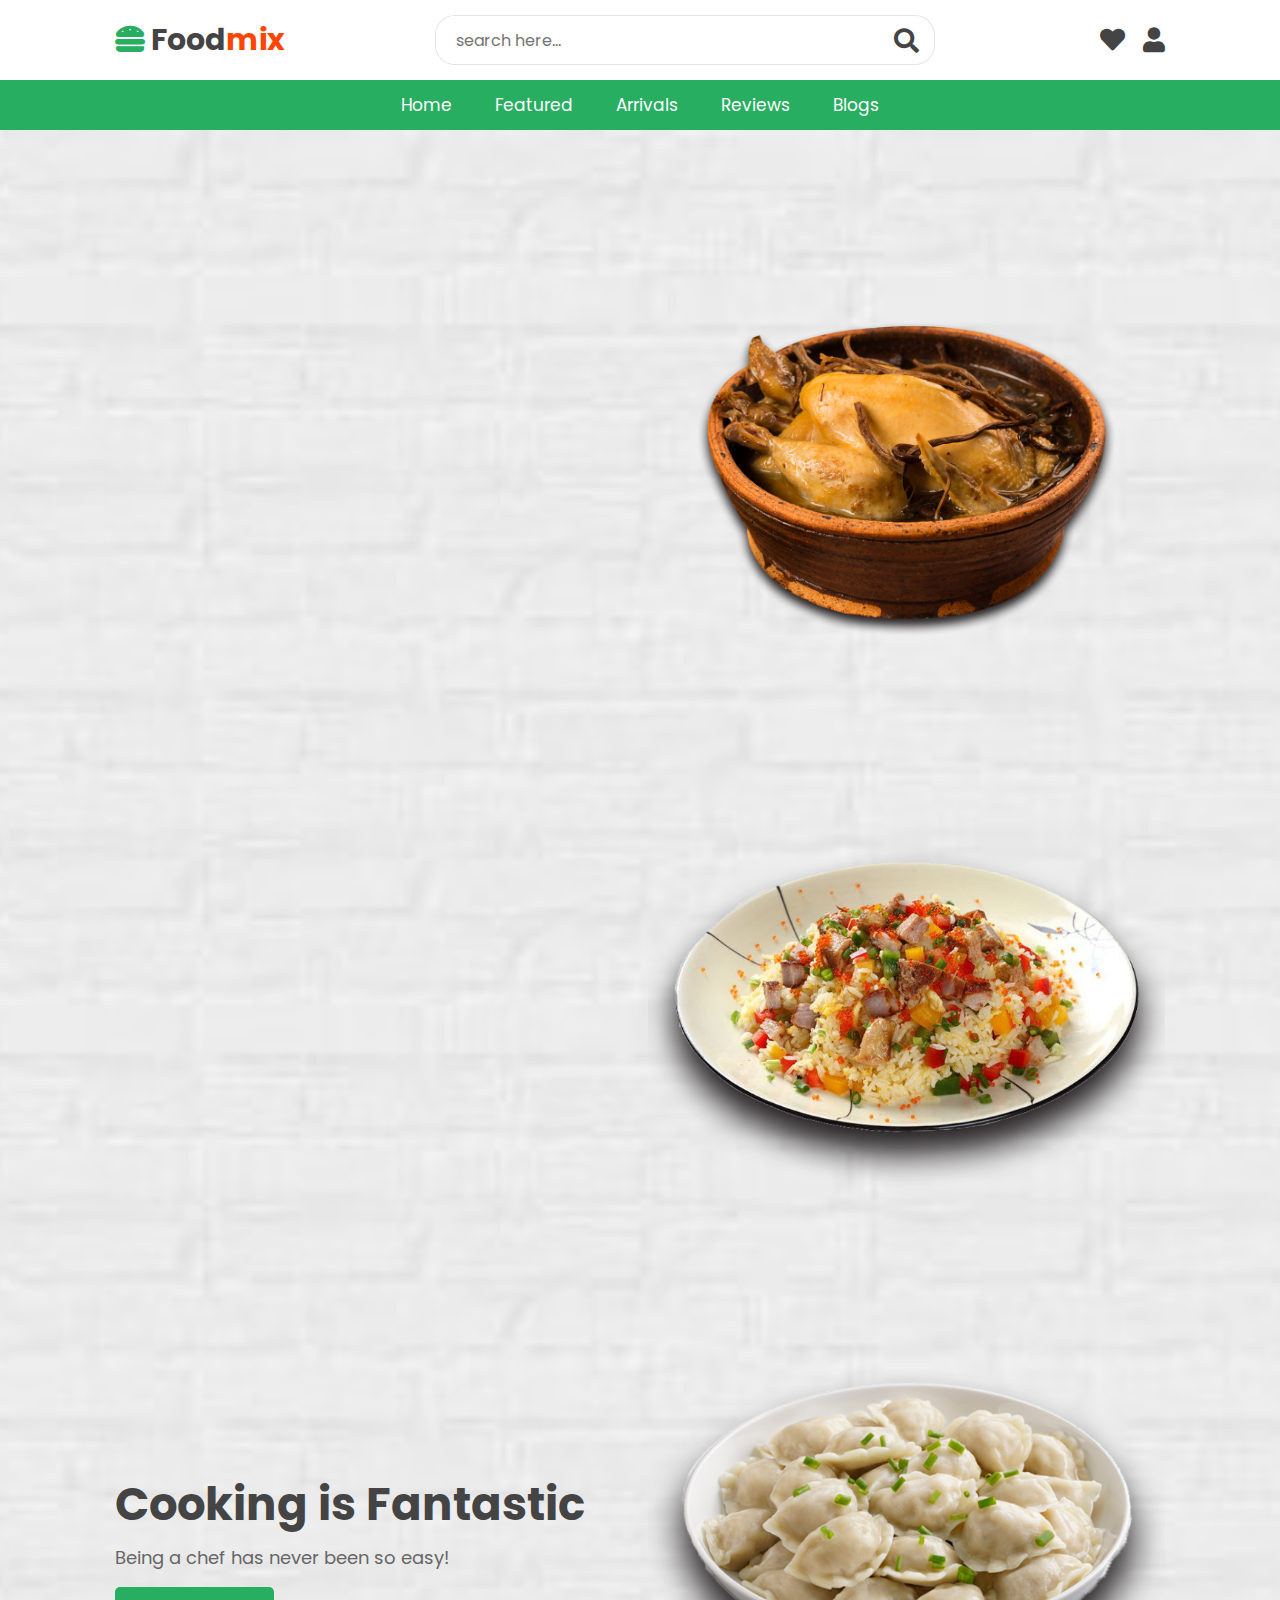
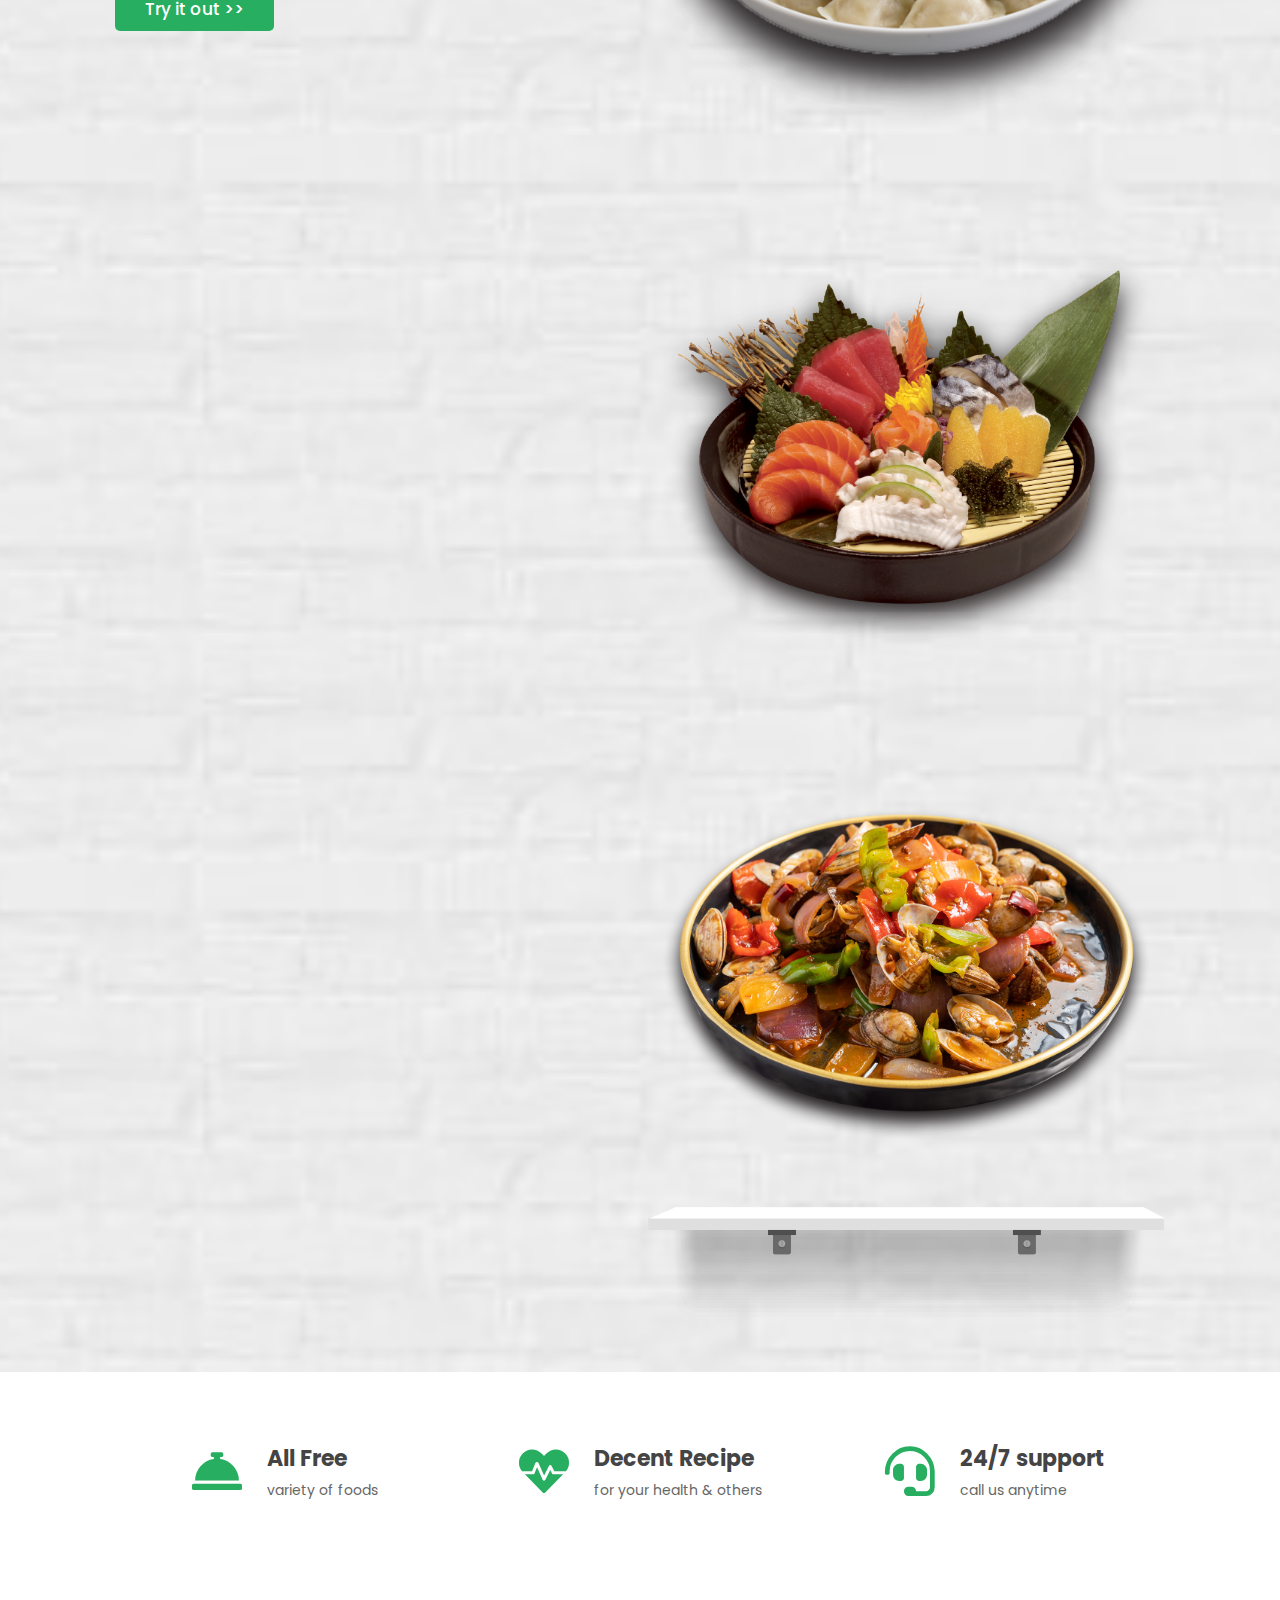
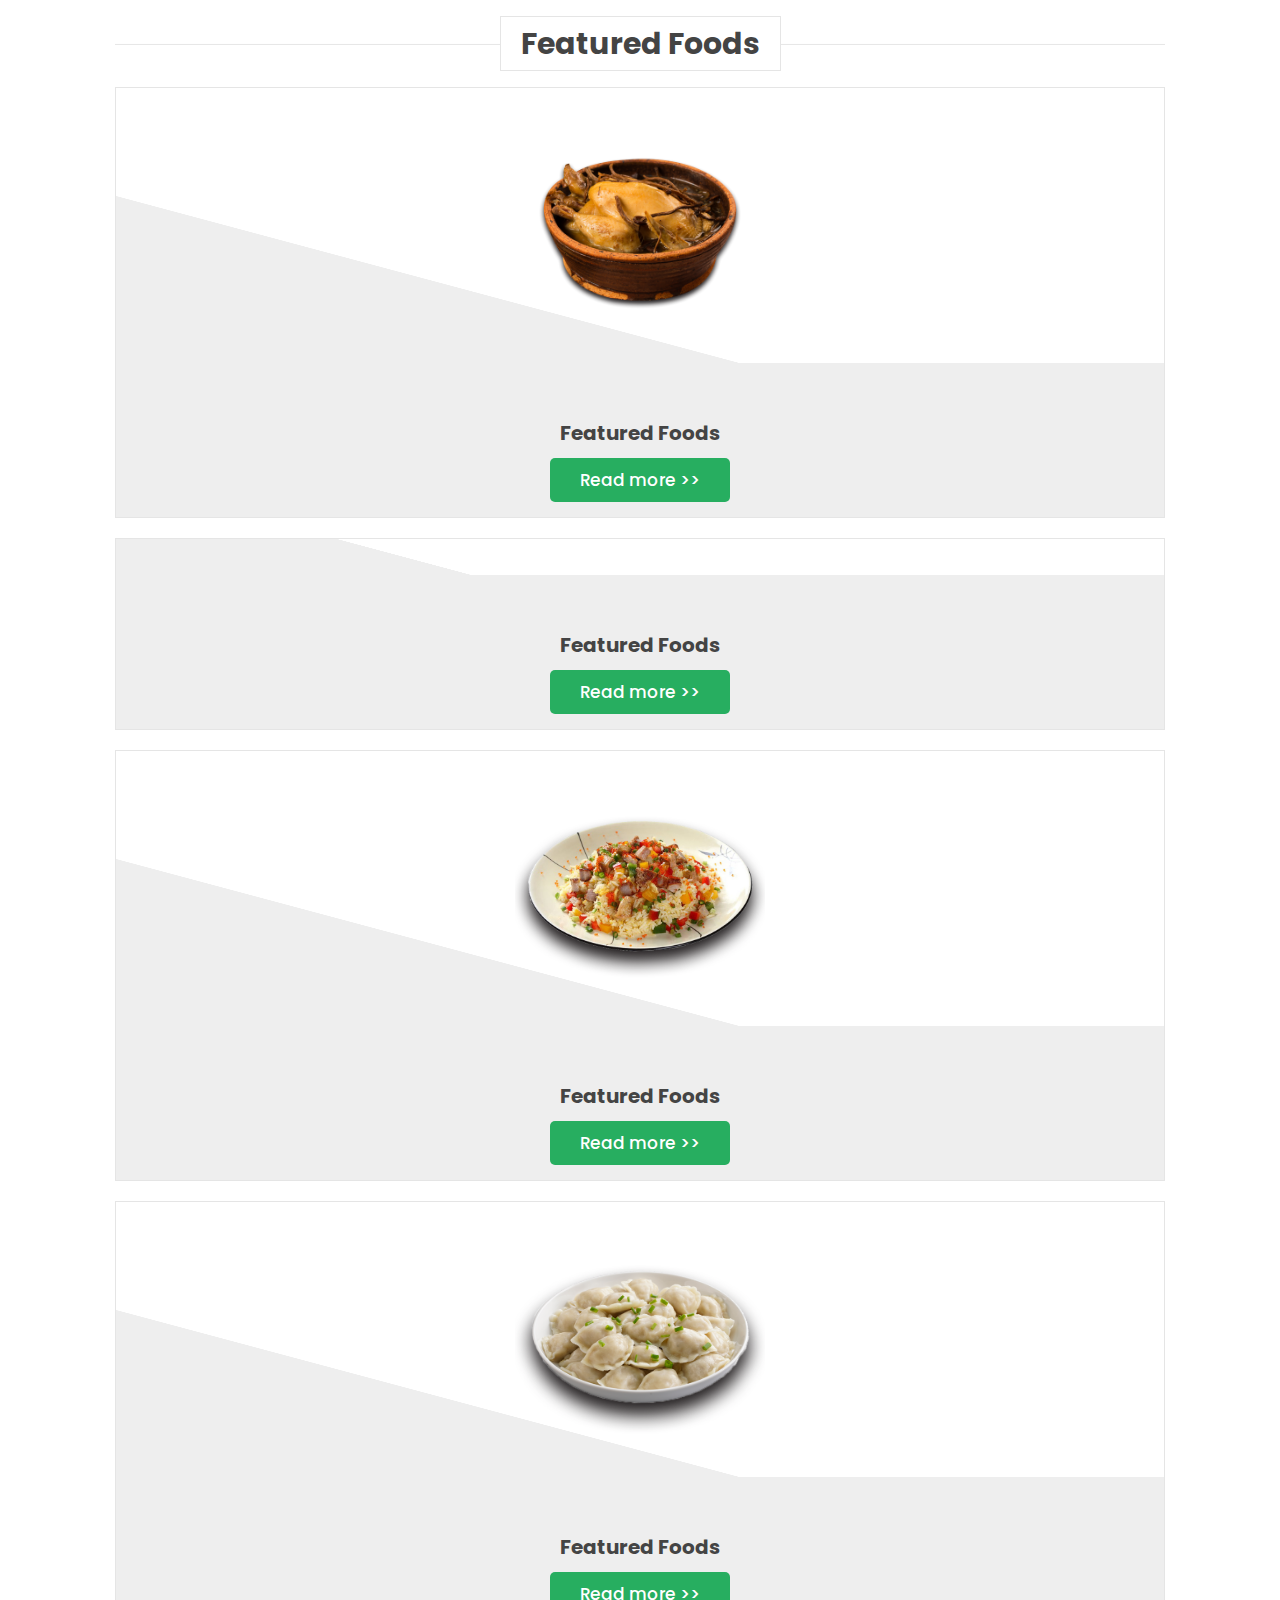
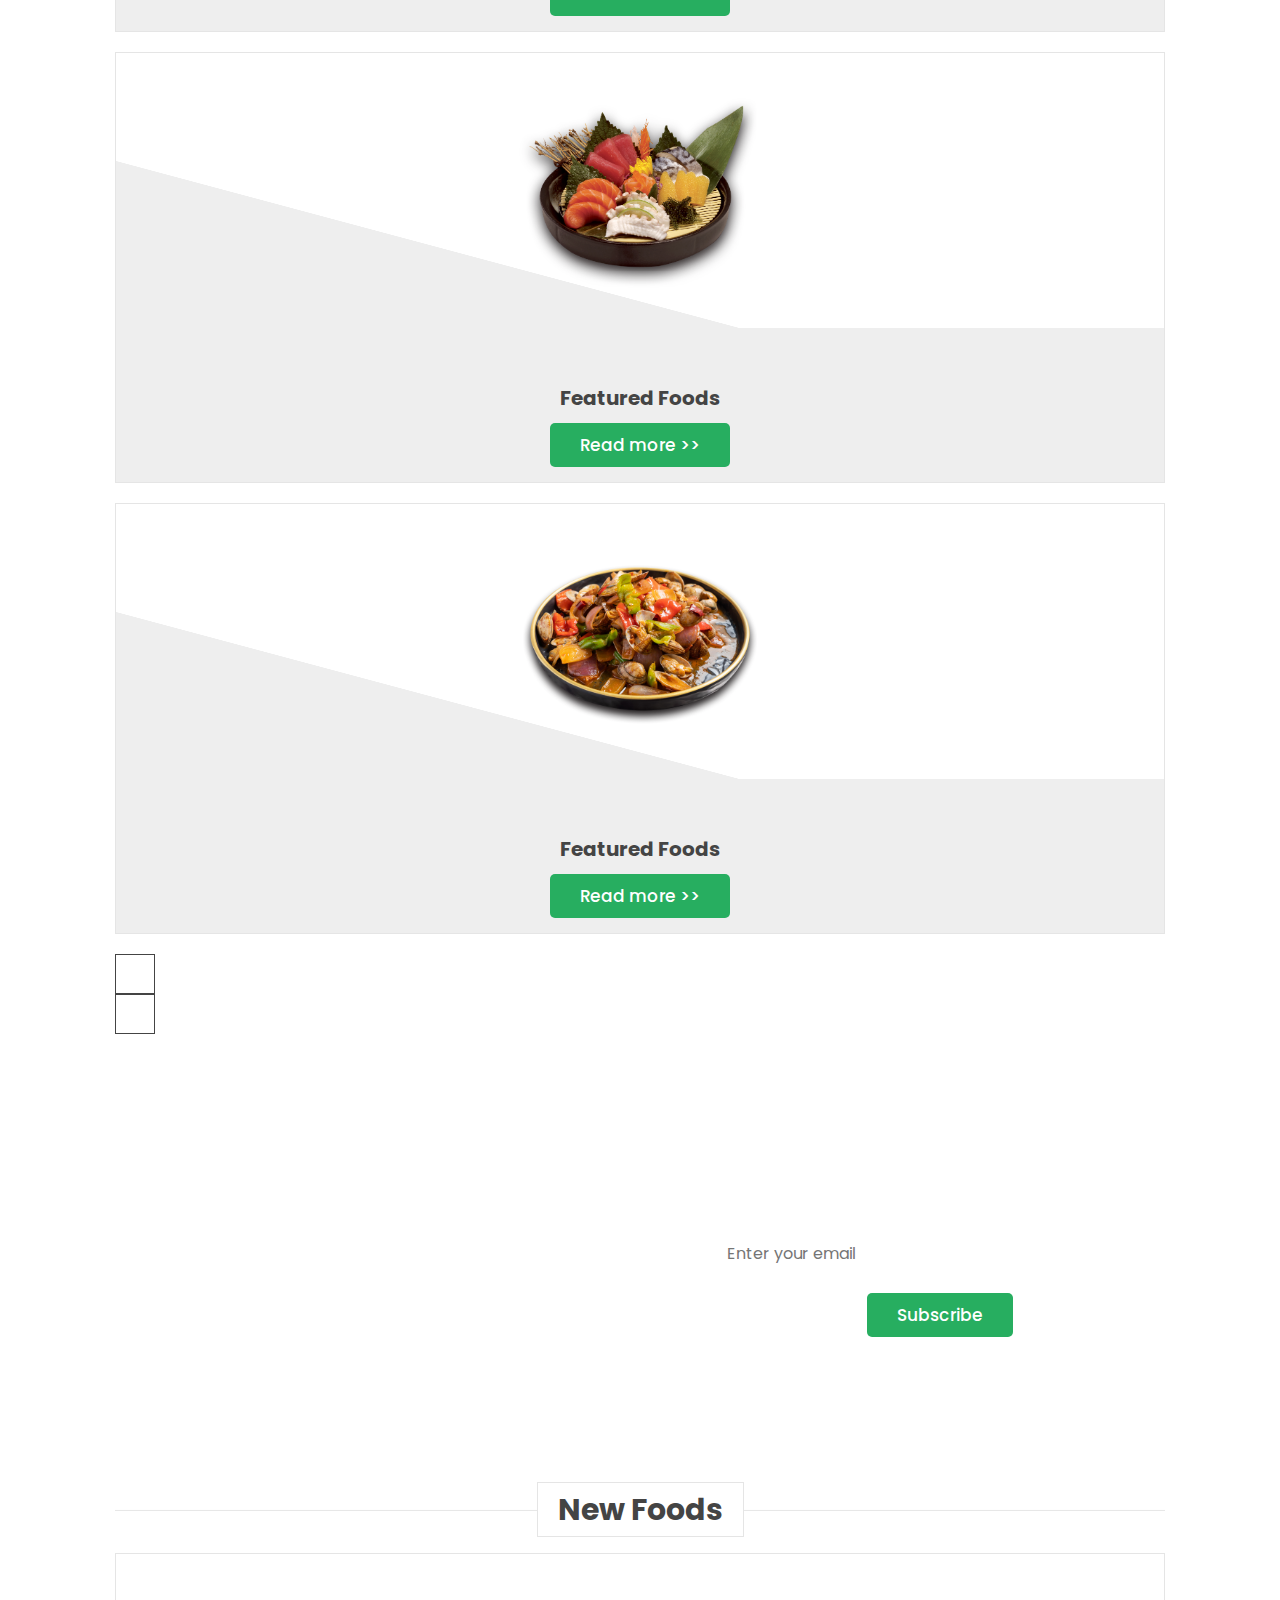
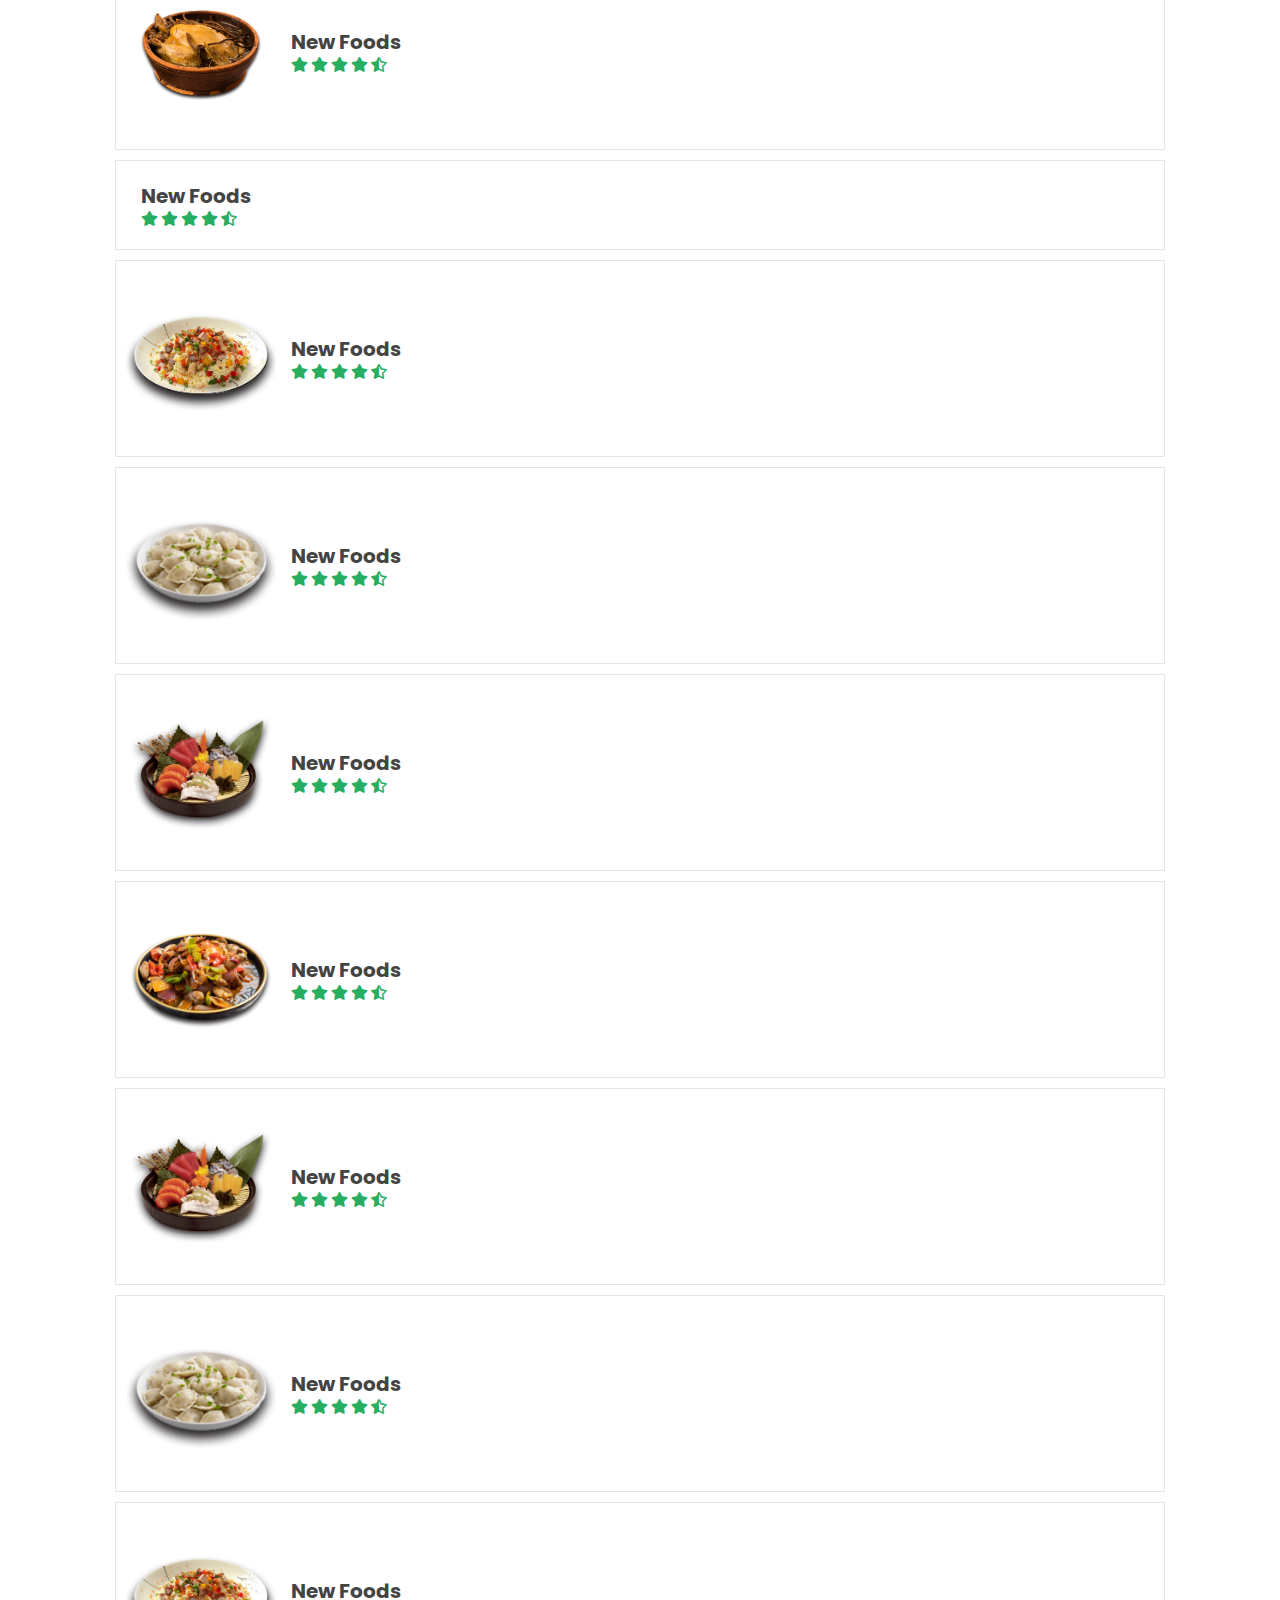
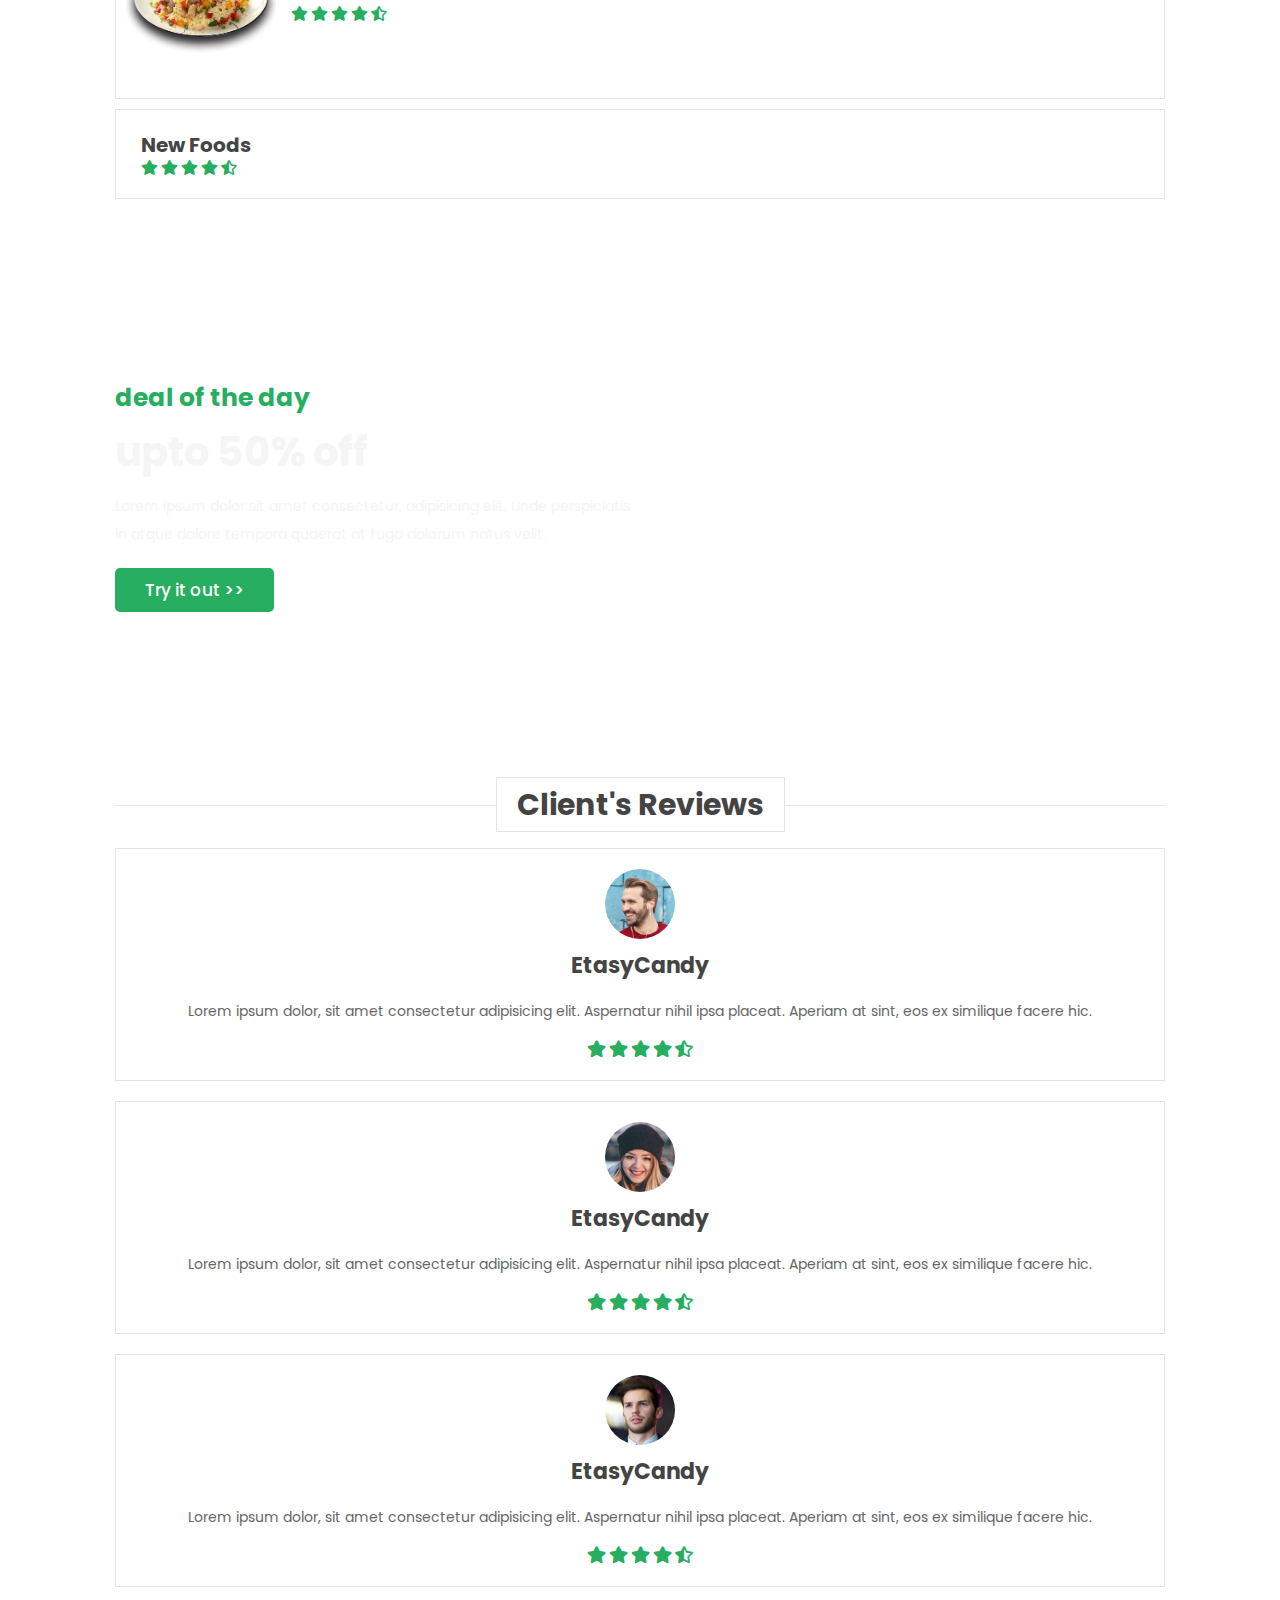
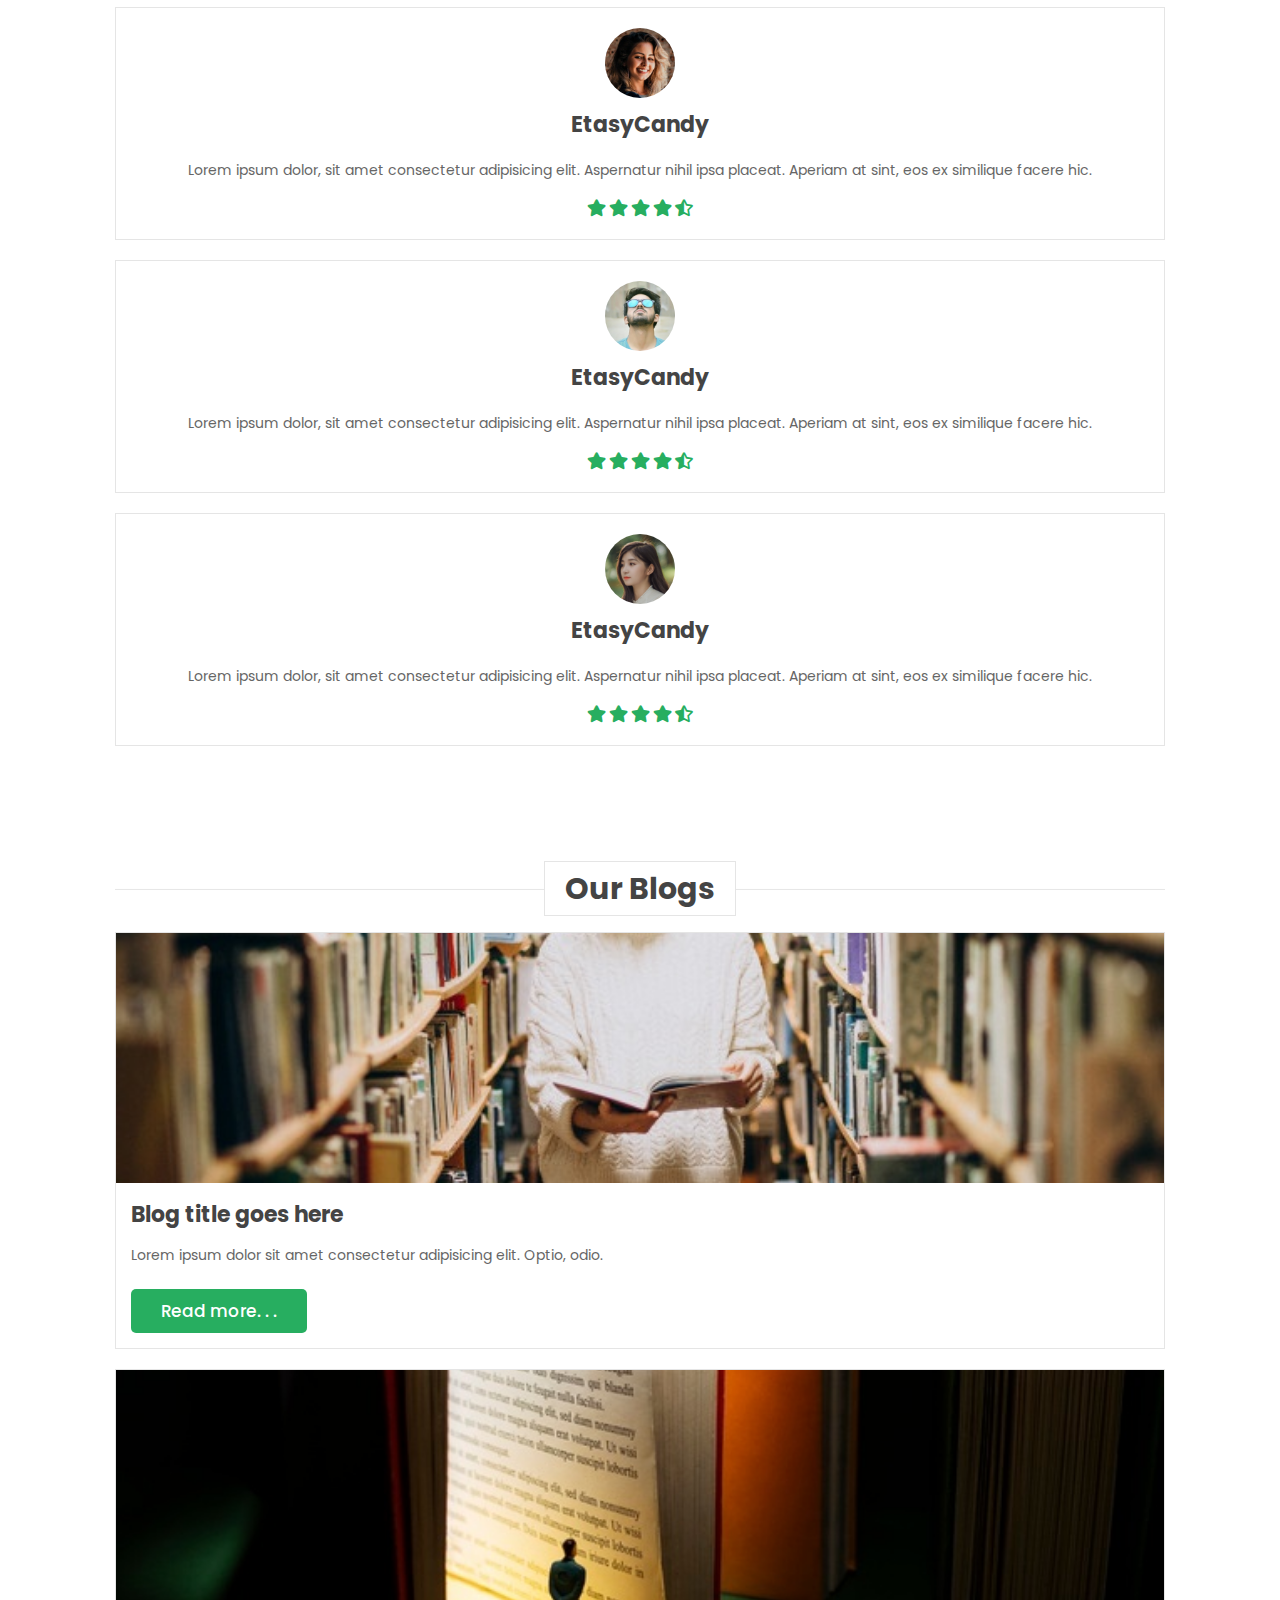
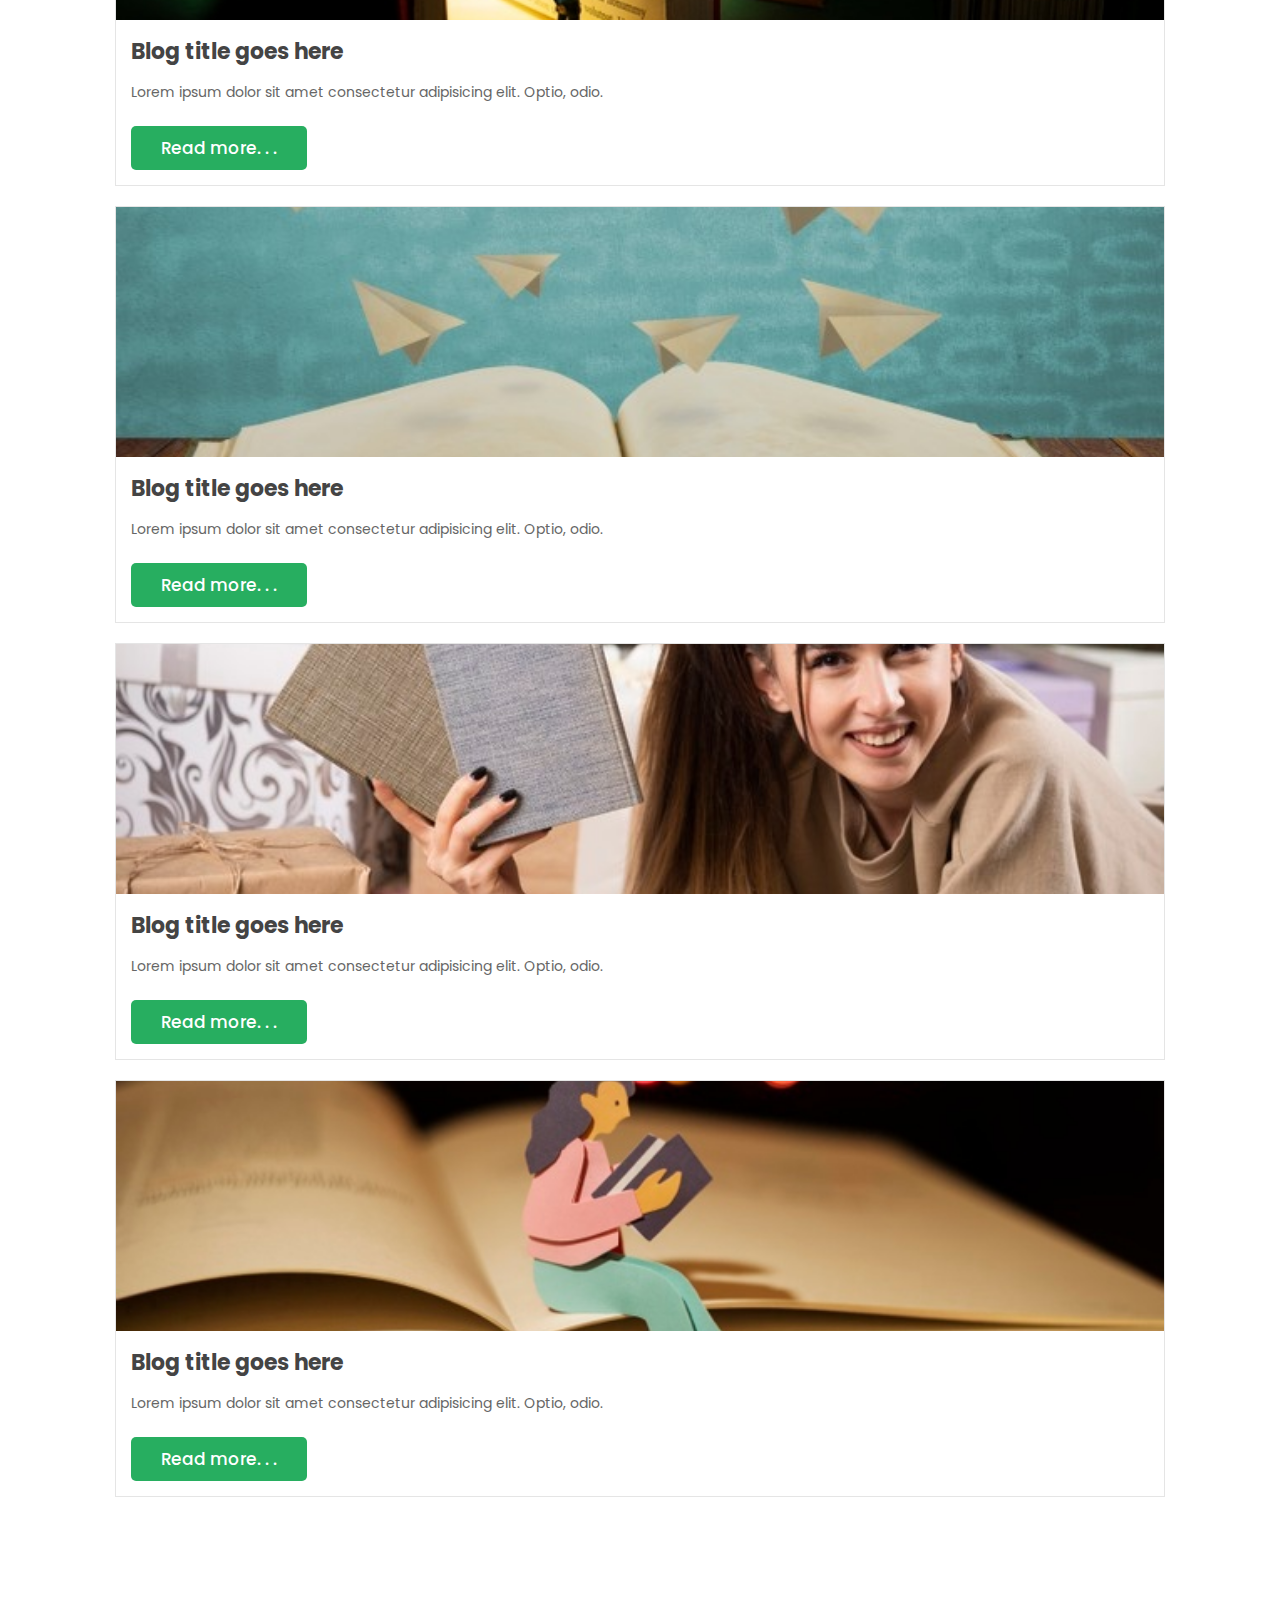
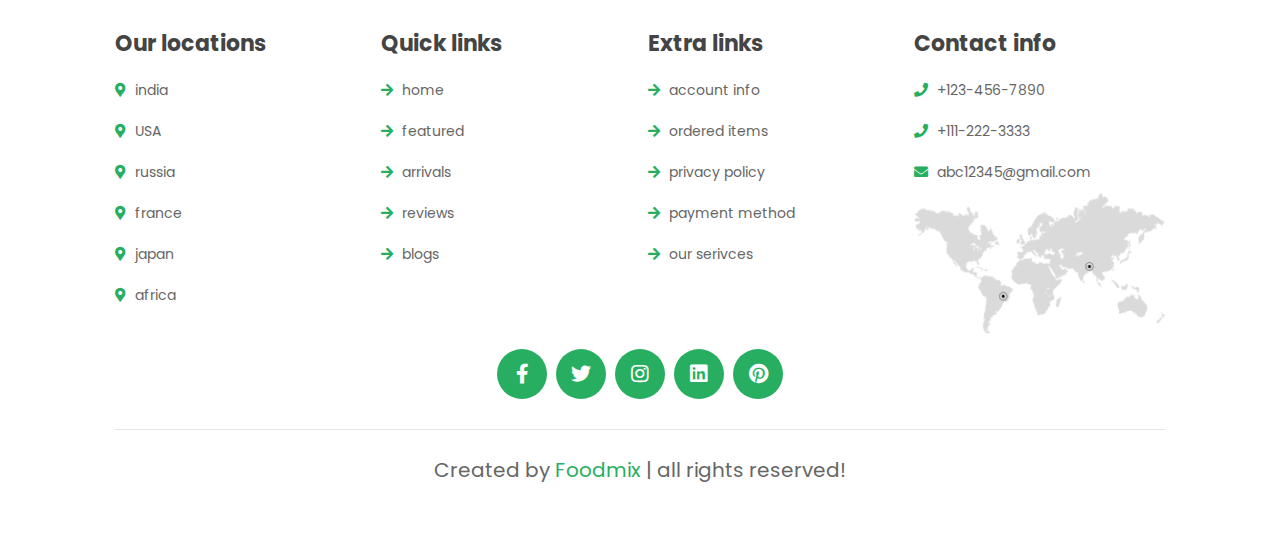
==== commit 326a6b29: "[v1.1] - Update" ====
--- a/index.html
+++ b/index.html
@@ -32,7 +32,7 @@
 
         <div class="icons">
             <div id="search-btn" class="fas fa-search"></div>
-            <a href="#" class="fas fa-heart"></a>
+            <div id="heart-tab" class="fas fa-heart"></div>
             <!-- <a href="#" class="fas fa-shopping-cart"></a> -->
             <div id="login-btn" class="fas fa-user"></div>
         </div>
@@ -62,6 +62,66 @@
     <a href="#reviews" class="fas fa-comments"></a>
     <a href="#blogs" class="fas fa-blog"></a>
 </nav>
+
+<!-- heart tab -->
+
+<div class="heart-tab-container">
+
+    <div id="close-heart-btn" class="fas fa-times"></div>
+
+    <div class="product">
+
+        <h3>Favorites List</h3>
+
+        <a href="#">
+            <div class="box">
+                
+                <div class="image">
+                    <img src="image/food-4.png" alt="">
+                </div>
+
+                <div class="content">
+                    <h4>New Foods</h4>
+                    <div class="stars">
+                        <i class="fas fa-star"></i>
+                        <i class="fas fa-star"></i>
+                        <i class="fas fa-star"></i>
+                        <i class="fas fa-star"></i>
+                        <i class="fas fa-star-half-alt"></i>
+                    </div>
+                </div>
+
+                <i class="fas fa-heart heart-icon"></i>
+
+            </div>
+        </a>
+
+        <a href="#">
+            <div class="box">
+
+                <div class="image">
+                    <img src="image/food-1.png" alt="">
+                </div>
+
+                <div class="content">
+                    <h4>New Foods</h4>
+                    <div class="stars">
+                        <i class="fas fa-star"></i>
+                        <i class="fas fa-star"></i>
+                        <i class="fas fa-star"></i>
+                        <i class="fas fa-star"></i>
+                        <i class="fas fa-star-half-alt"></i>
+                    </div>
+                </div>
+
+                <i class="fas fa-heart heart-icon"></i>
+
+            </div>
+        </a>
+
+    </div>
+
+</div>
 
 <!-- login form  -->
 
--- a/css/style.css
+++ b/css/style.css
@@ -203,6 +203,102 @@
     background:var(--dark-color);
 }
 
+
+/* Heart tab */
+
+.heart-tab-container{
+    display: flex;
+    align-items: center;
+    justify-content: center;
+    background:rgba(255,255,255,.9);
+    position:fixed;
+    top:-105%; left:0;
+    z-index: 10000;
+    height:100%;
+    width:100%;
+}
+
+.heart-tab-container.active{
+    top:0;
+}
+
+.heart-tab-container #close-heart-btn{
+    position: absolute;
+    top:1.5rem; right:2.5rem;
+    font-size: 5rem;
+    color:var(--black);
+    cursor: pointer;
+}
+
+.heart-tab-container .product{
+    background:#fff;
+    border:var(--border);
+    width:60rem;
+    padding:2rem;
+    box-shadow: var(--box-shadow);
+    border-radius: .5rem;
+}
+
+.heart-tab-container .product h3{
+    font-size: 2.5rem;
+    padding:.5rem 0;
+    text-transform: uppercase;
+    color:var(--black);
+    text-align: center;
+}
+
+.heart-tab-container .product .box{
+    width: 100%;
+    font-size: 1.6rem;
+    border:var(--border);
+    border-radius: .5rem;
+    padding:1rem 2rem;
+    color:var(--black);
+    margin:2rem 0;
+    display: flex;
+    justify-content: center;
+    align-items: center;
+}
+
+.heart-tab-container .product .box:hover{
+    border:var(--border-hover);
+}
+
+.heart-tab-container .product .box .image{
+    width: 25%;
+}
+
+.heart-tab-container .product .box .image img{
+    width: 100%;
+    object-fit: cover;
+}
+
+.heart-tab-container .product .box .content{
+    width: 70%;
+    padding-left: 3rem;
+}
+
+.heart-tab-container .product .box .content h4{
+    font-size: 1.7rem;
+    padding-bottom: .5rem;
+    text-transform: uppercase;
+    color:var(--black);
+}
+
+.heart-tab-container .product .box .content .stars{
+    padding-top: .5rem;
+}
+
+.heart-tab-container .product .box .content .stars i{
+    font-size: 1.7rem;
+    color:var(--green);
+}
+
+.heart-tab-container .product .box .heart-icon{
+    font-size: 3rem;
+    color:var(--green);
+}
+
 /* Login form */
 
 .login-form-container{
@@ -301,14 +397,14 @@
     justify-content: center;
     background:rgba(255,255,255,.9);
     position:fixed;
-    top:0; right:-105%;
+    top:0; left:-105%;
     z-index: 10000;
     height:100%;
     width:100%;
 }
 
 .register-form-container.active{
-    right:0;
+    left:0;
 }
 
 .register-form-container form{
@@ -399,7 +495,7 @@
 }
 
 .home .row .books-slider a img{
-    height: 25rem;
+    width: 100%;
 }
 
 .home .row .books-slider a:hover img{
@@ -831,8 +927,6 @@
 
 
 
-
-
 /* media queries  */
 
 @media (max-width:991px){
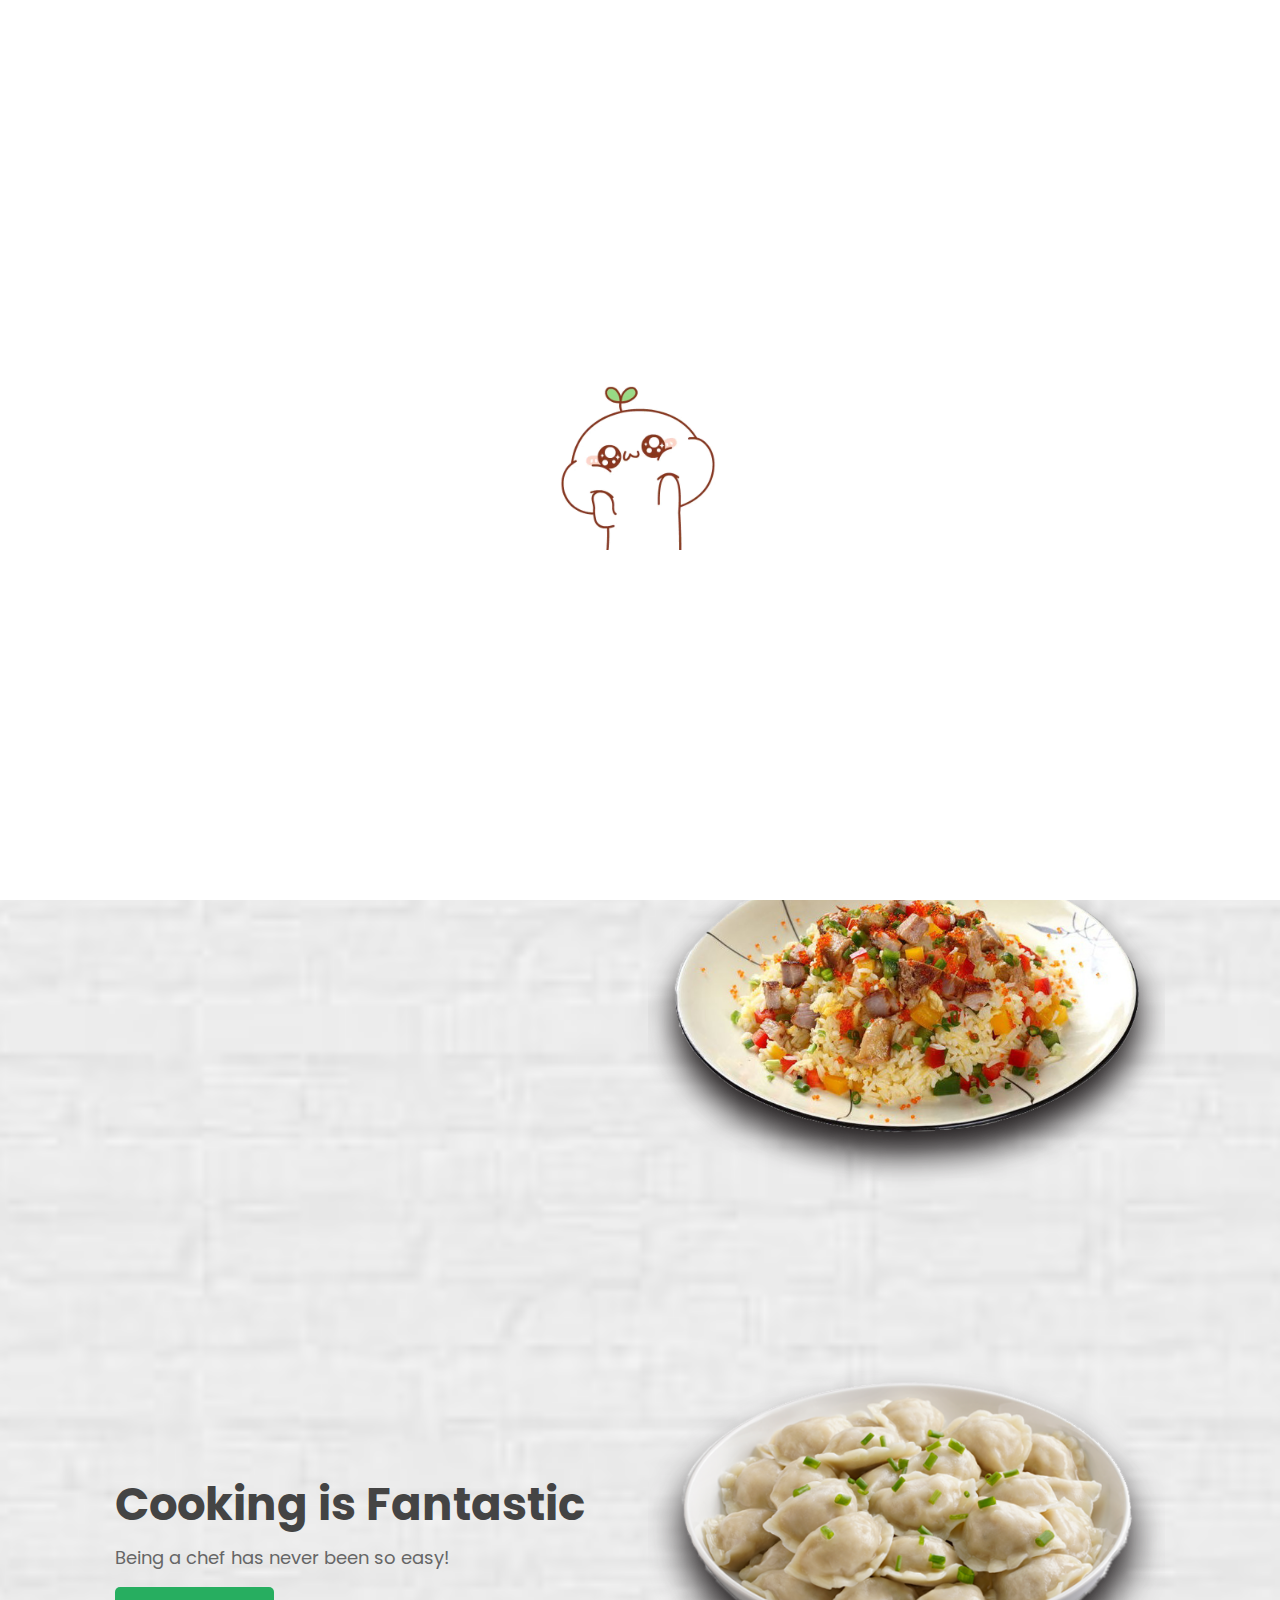
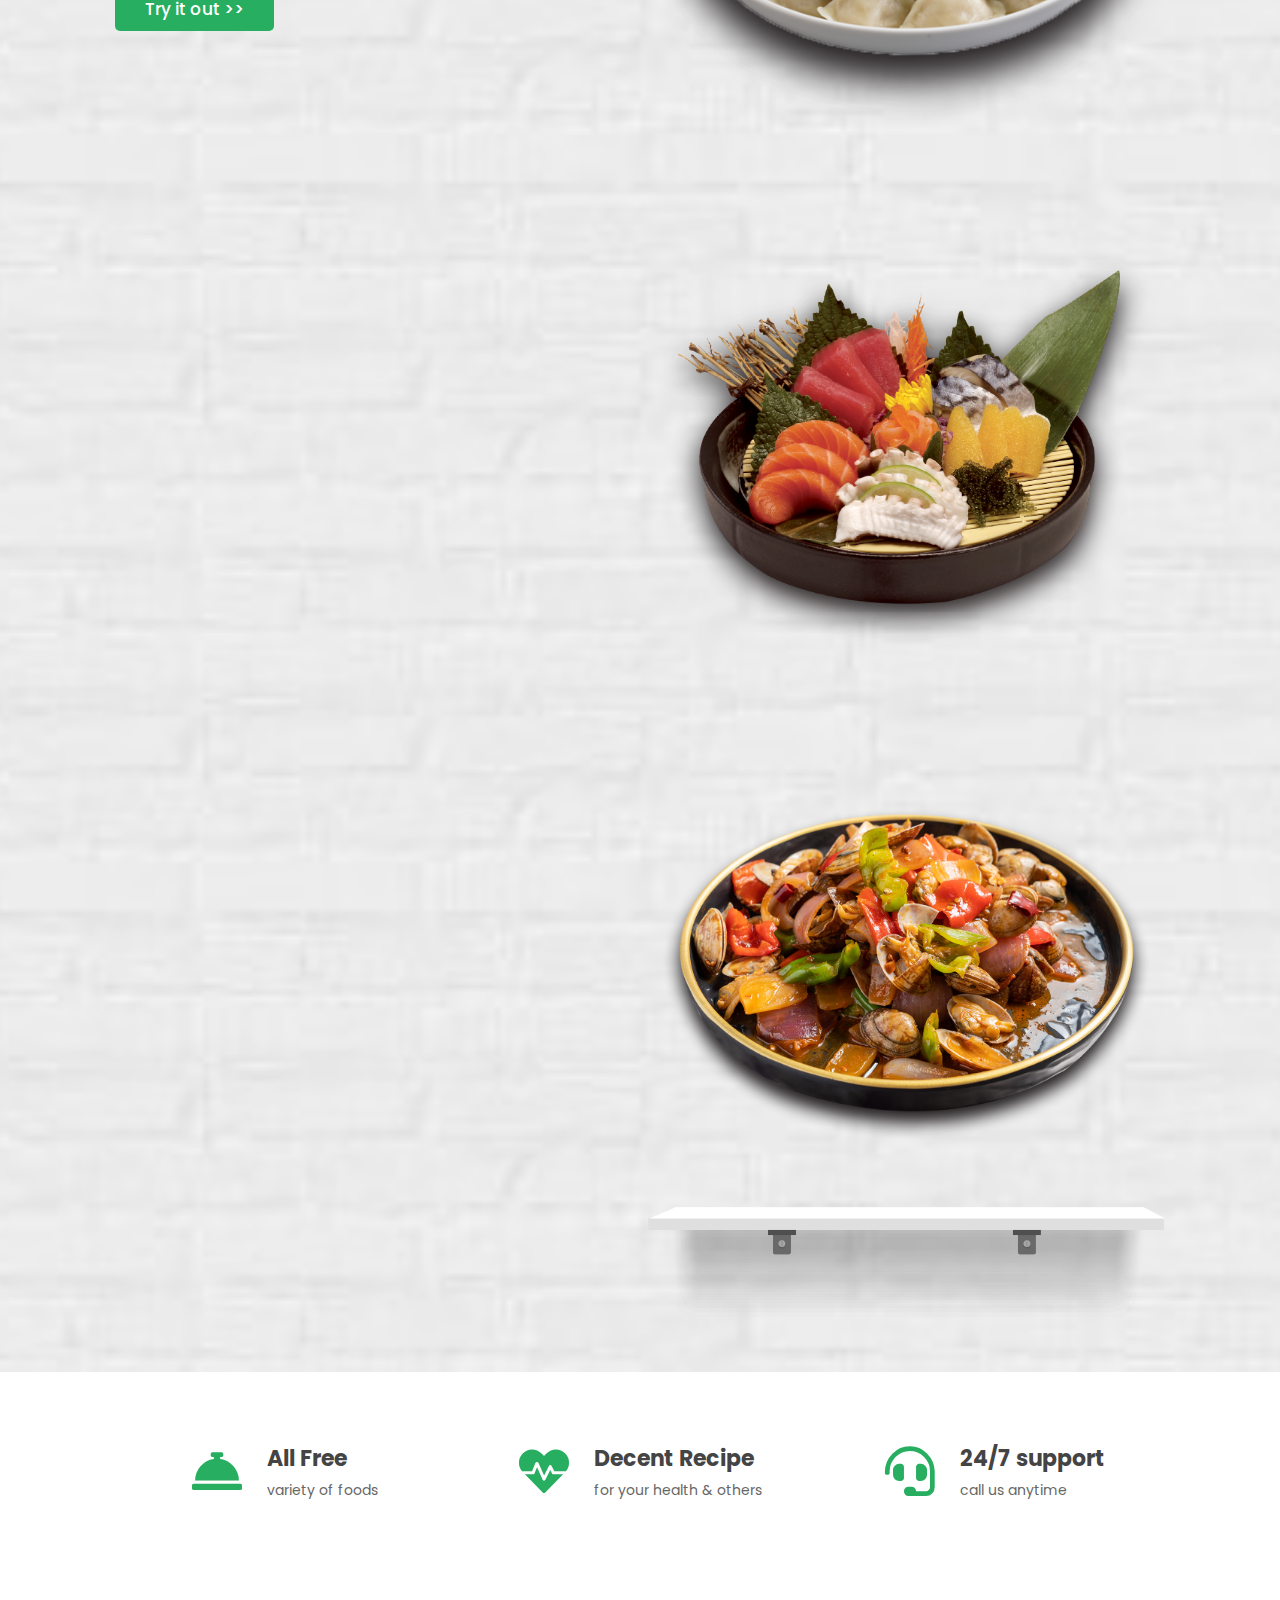
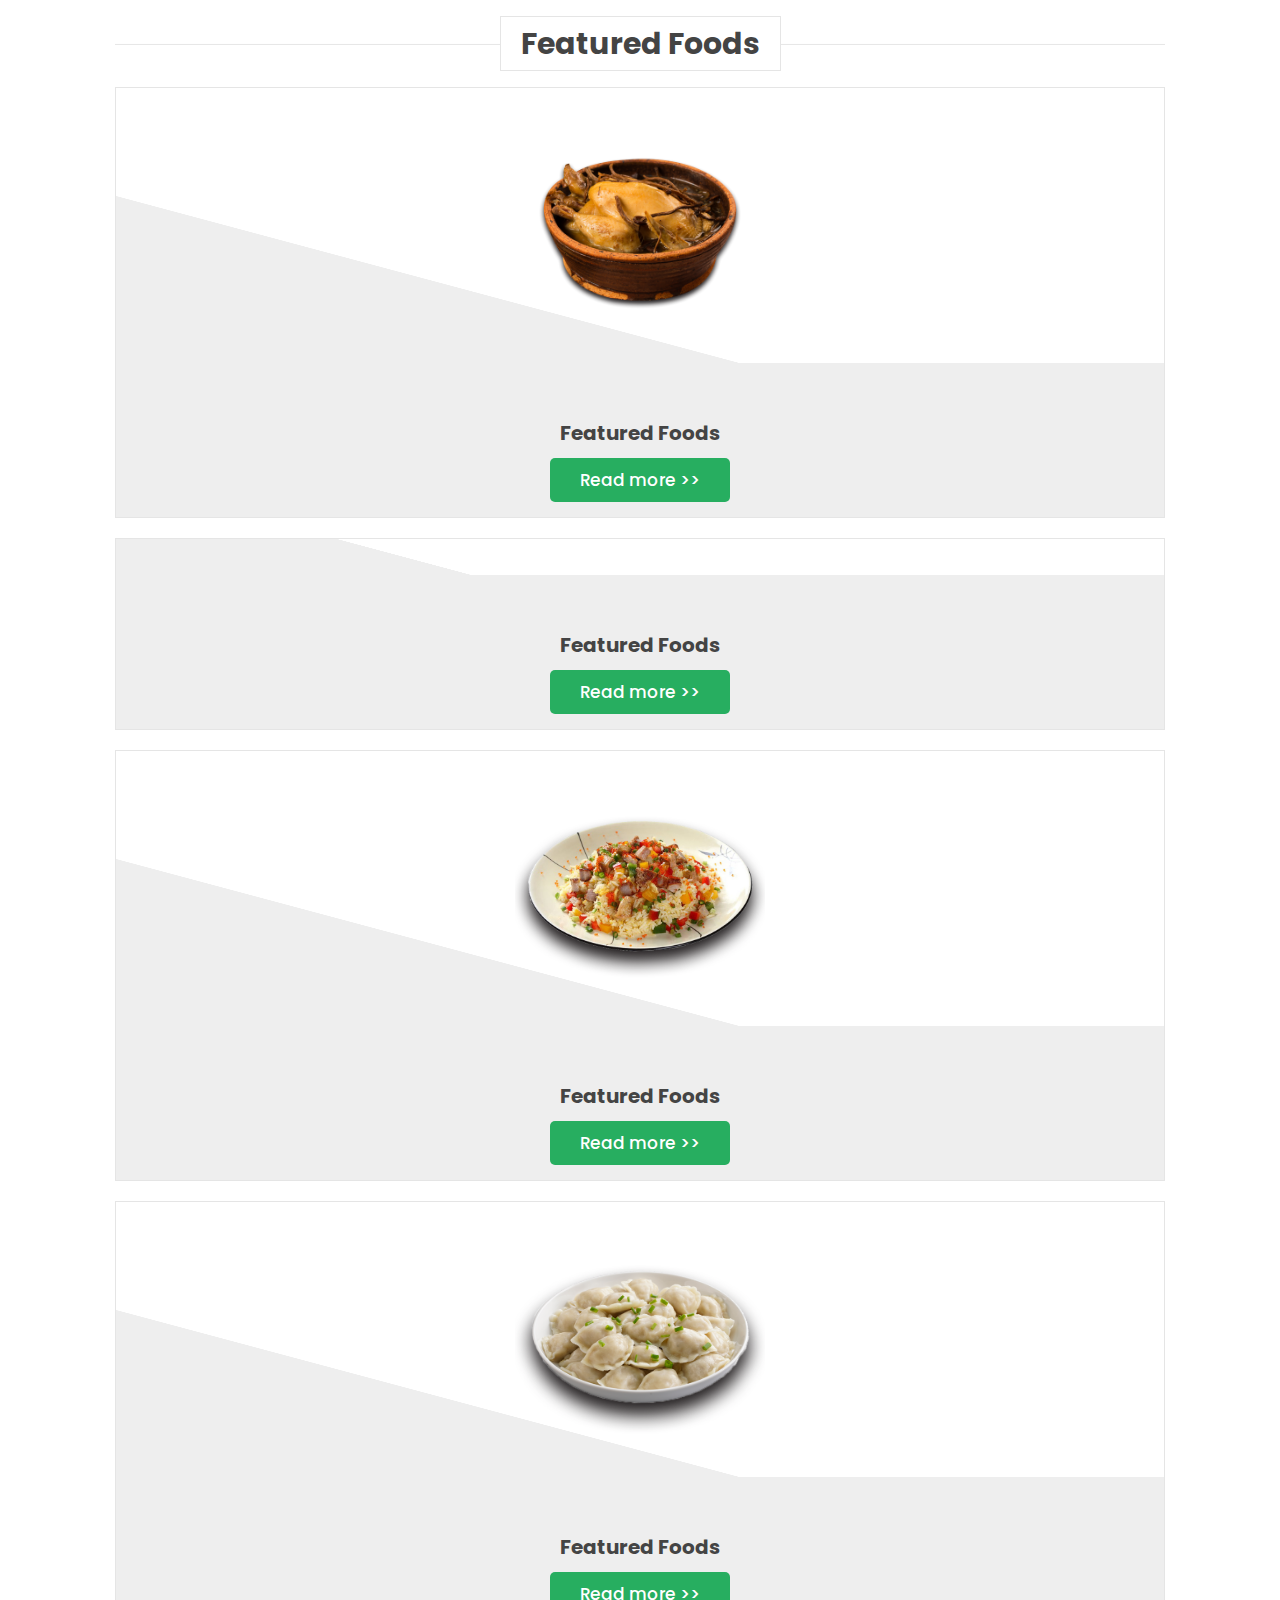
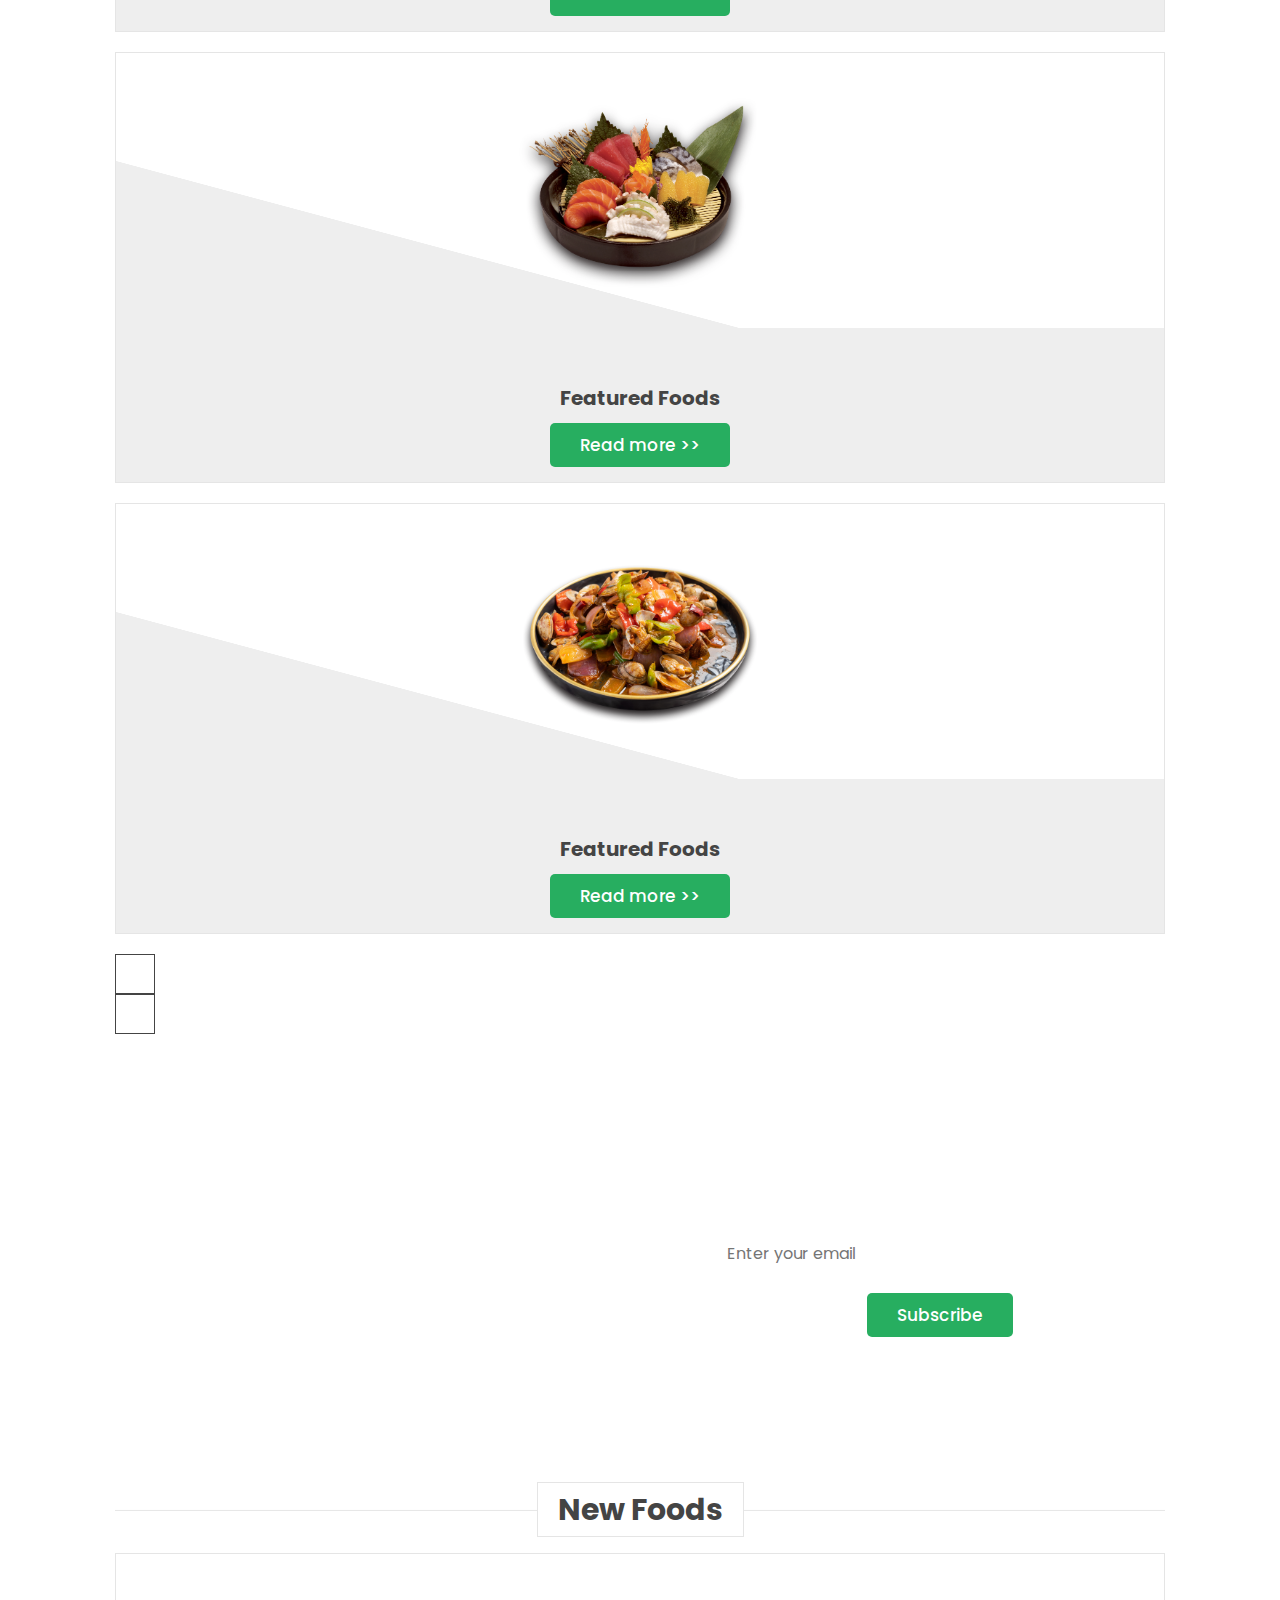
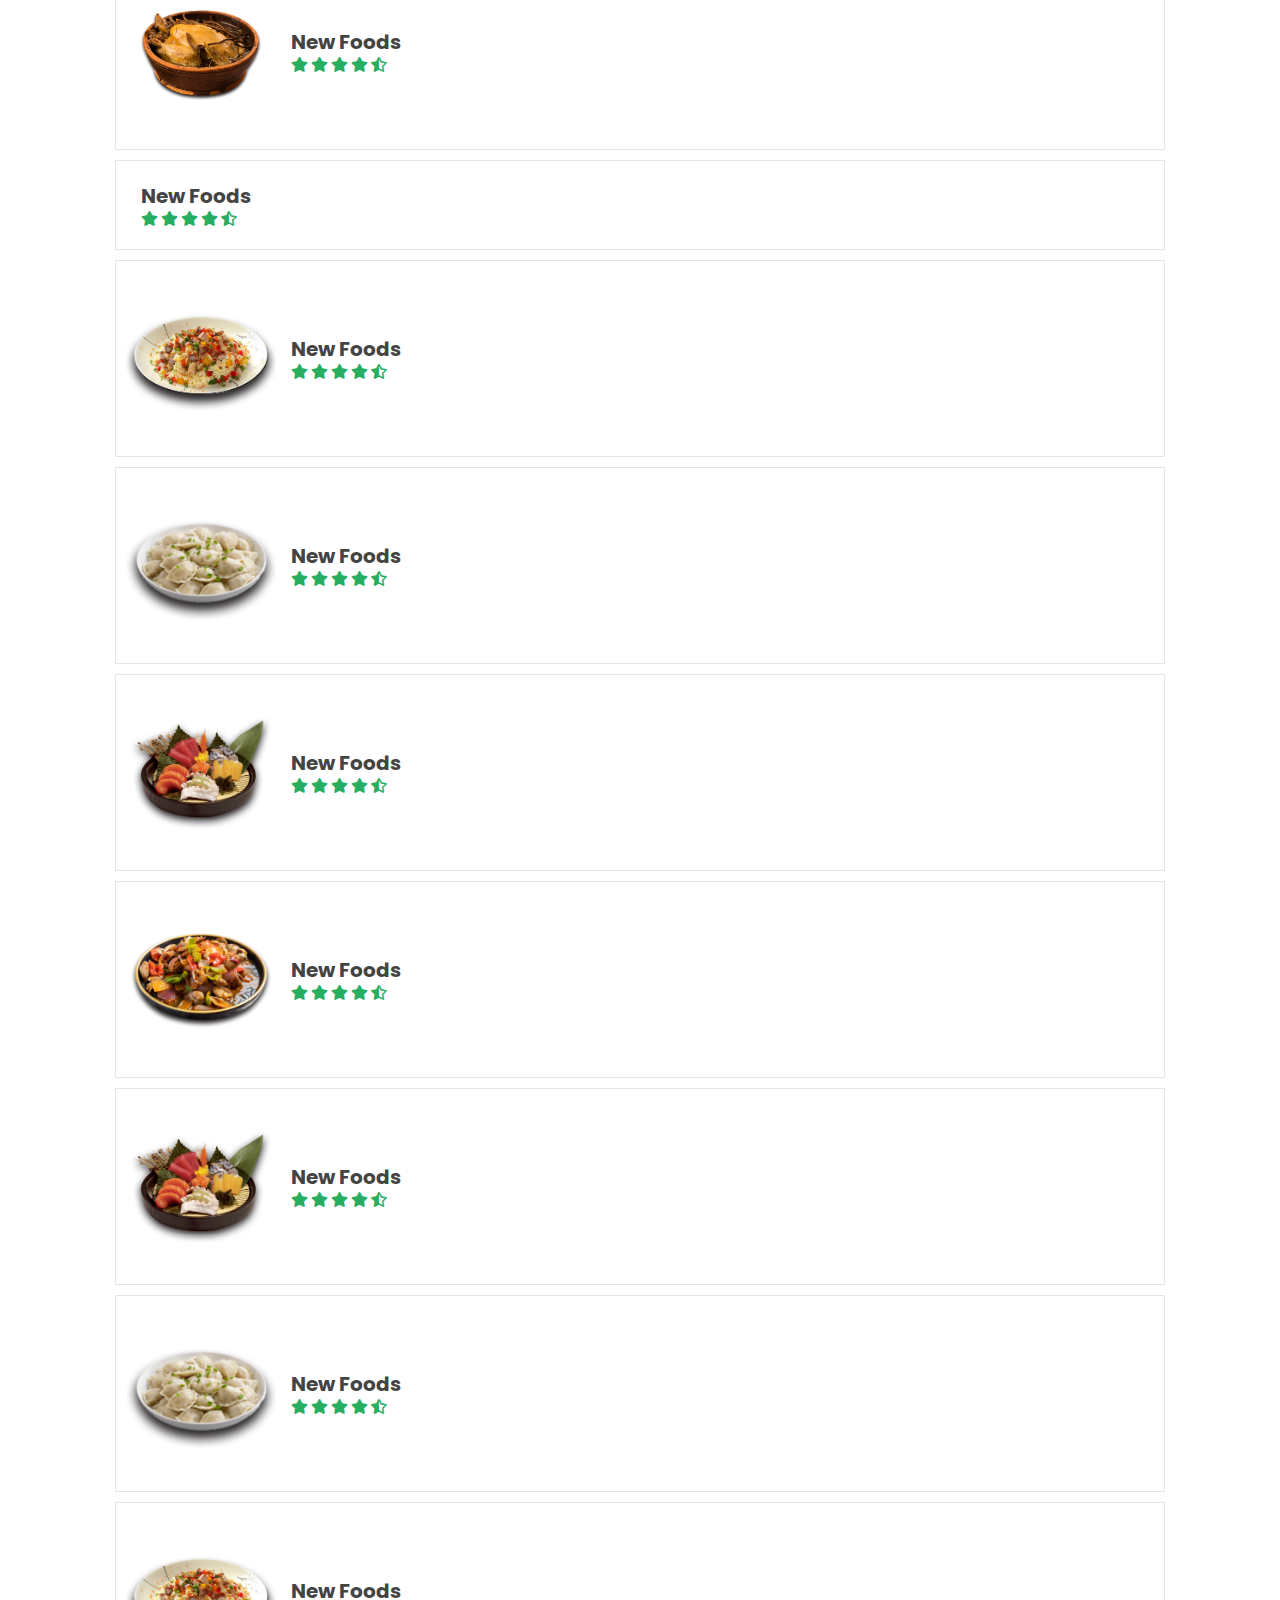
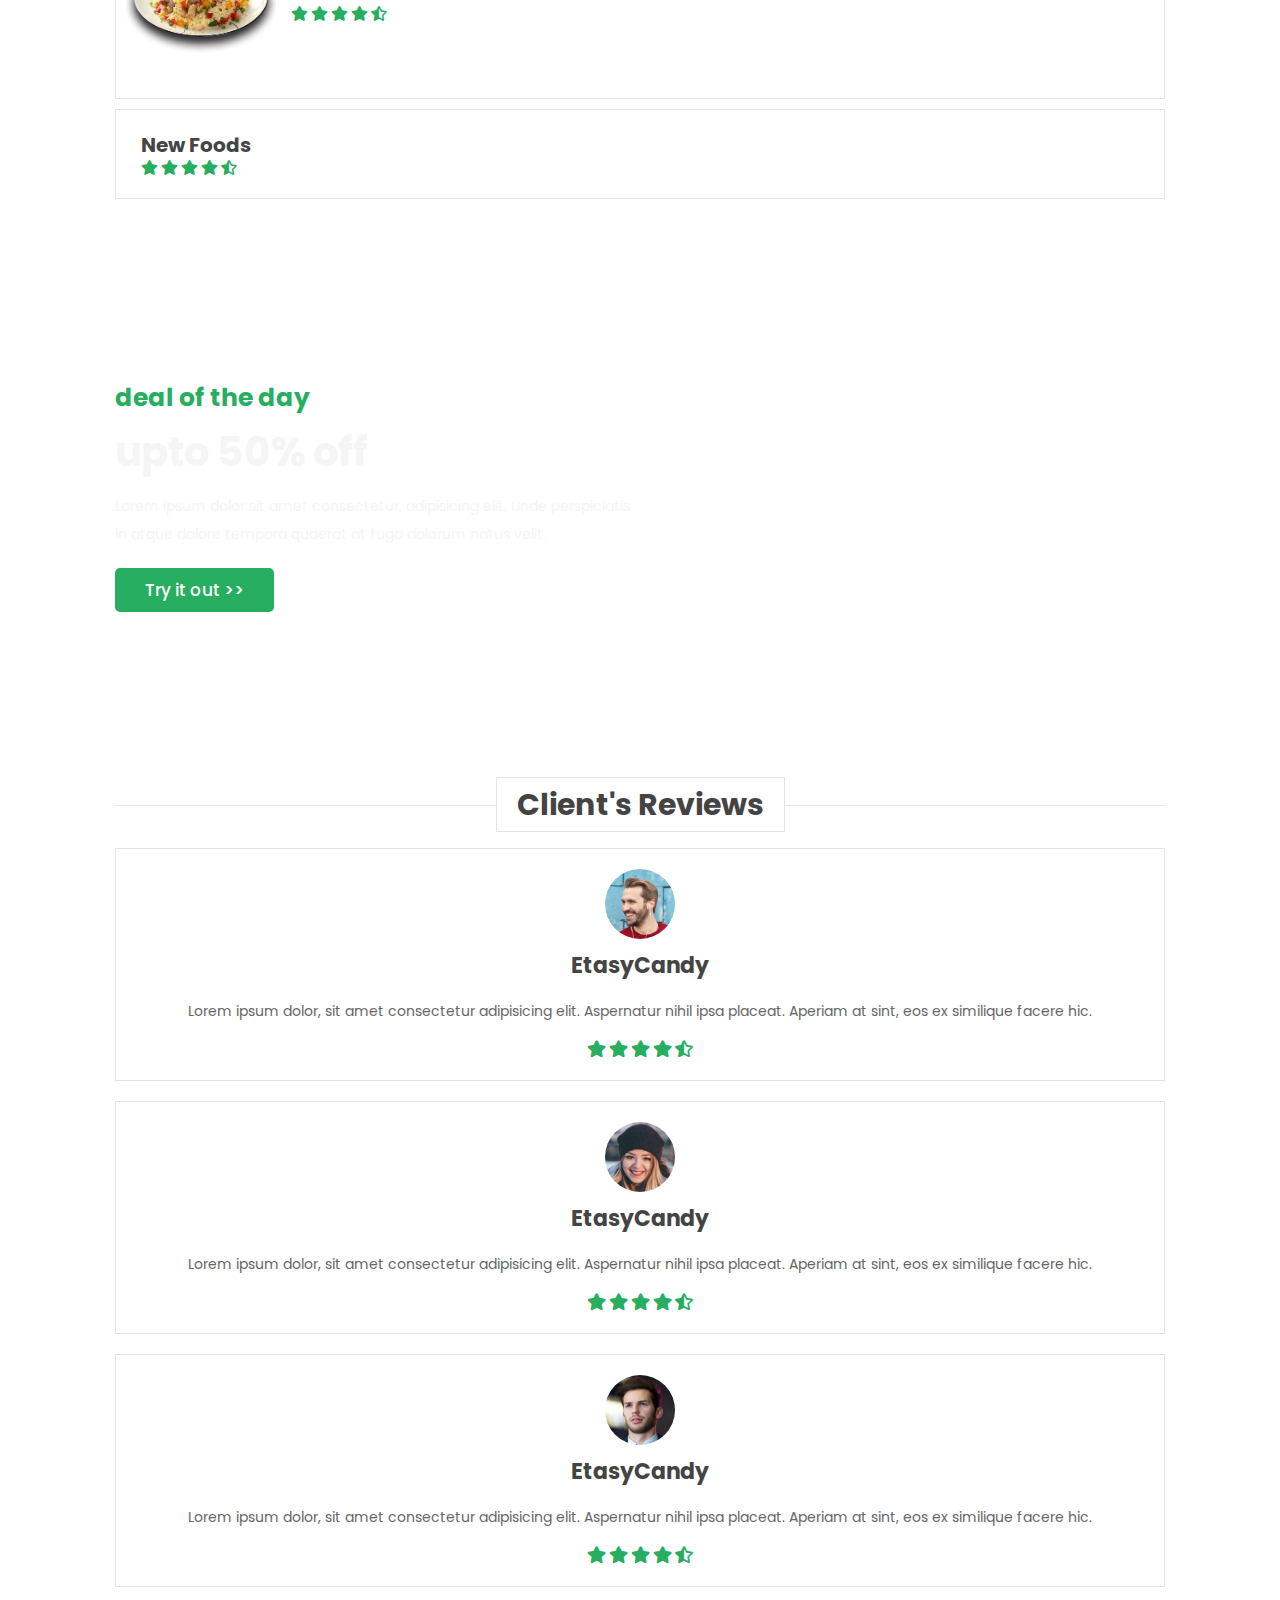
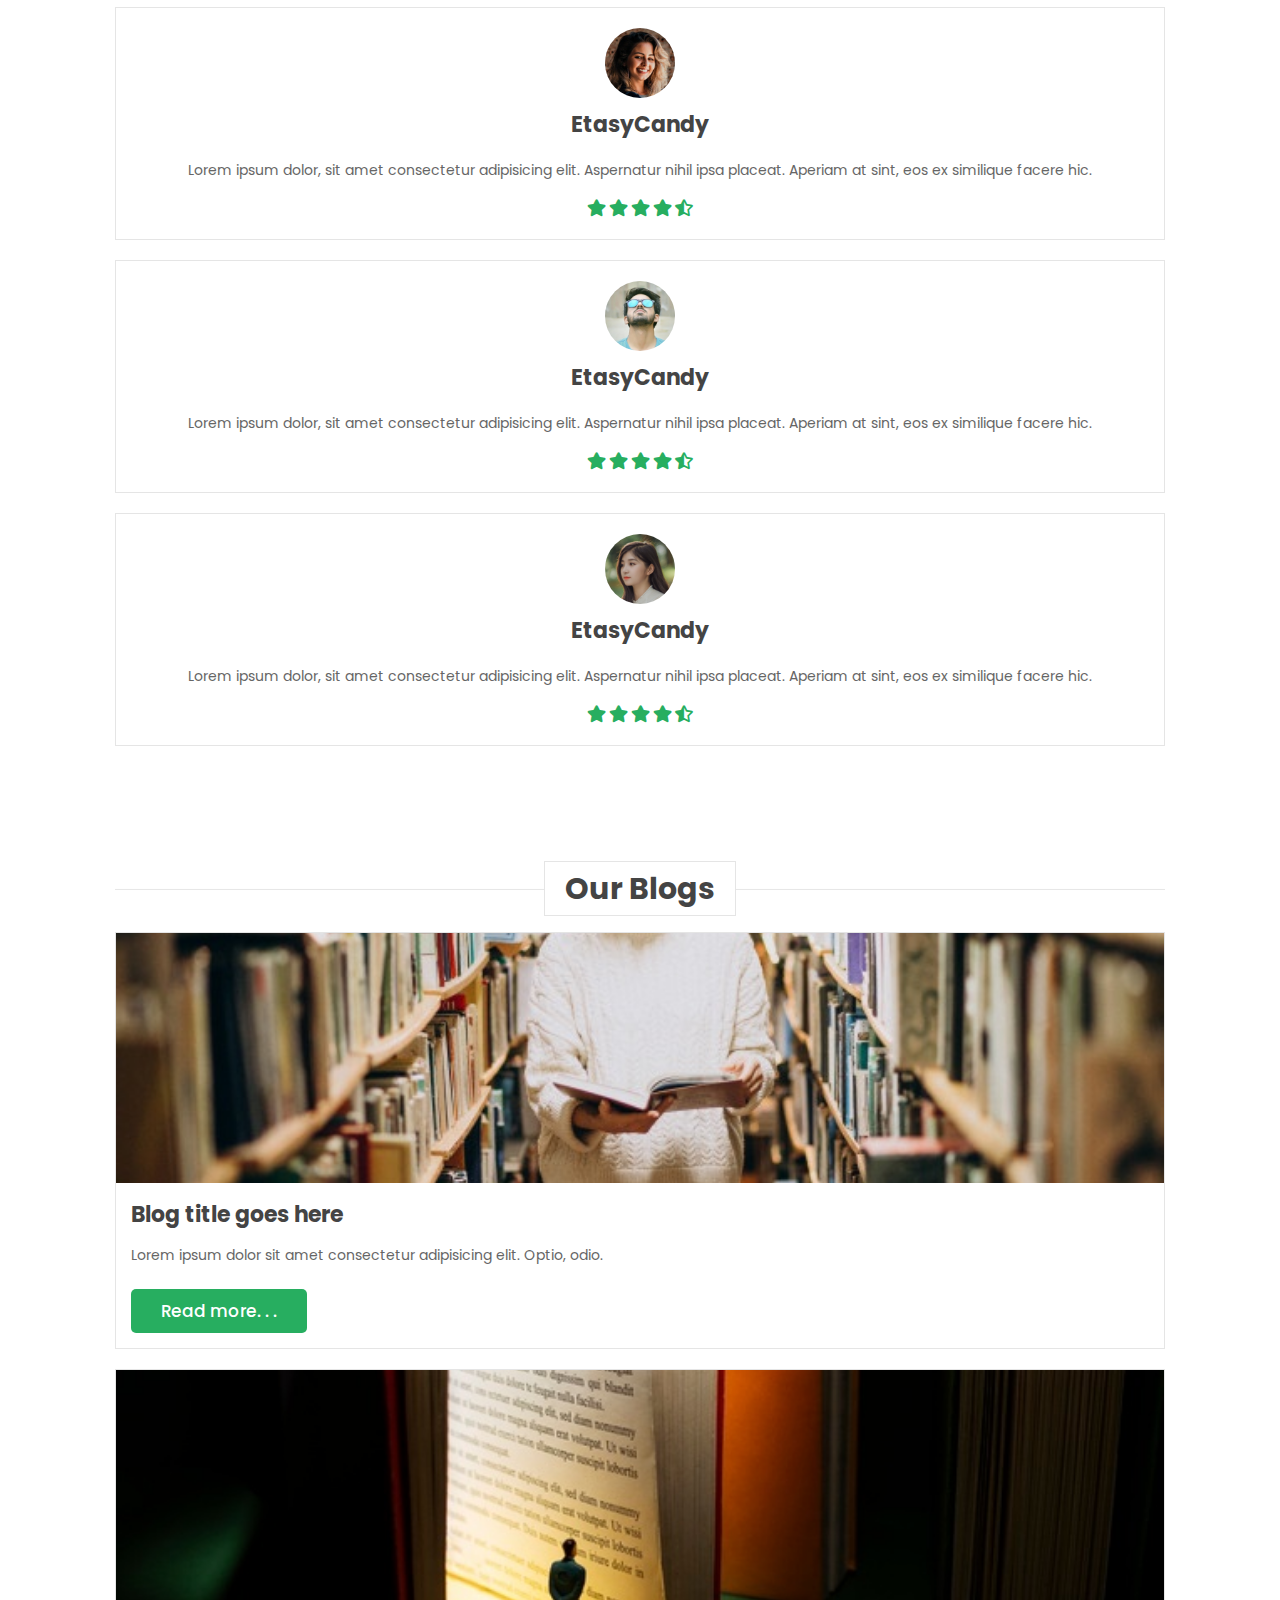
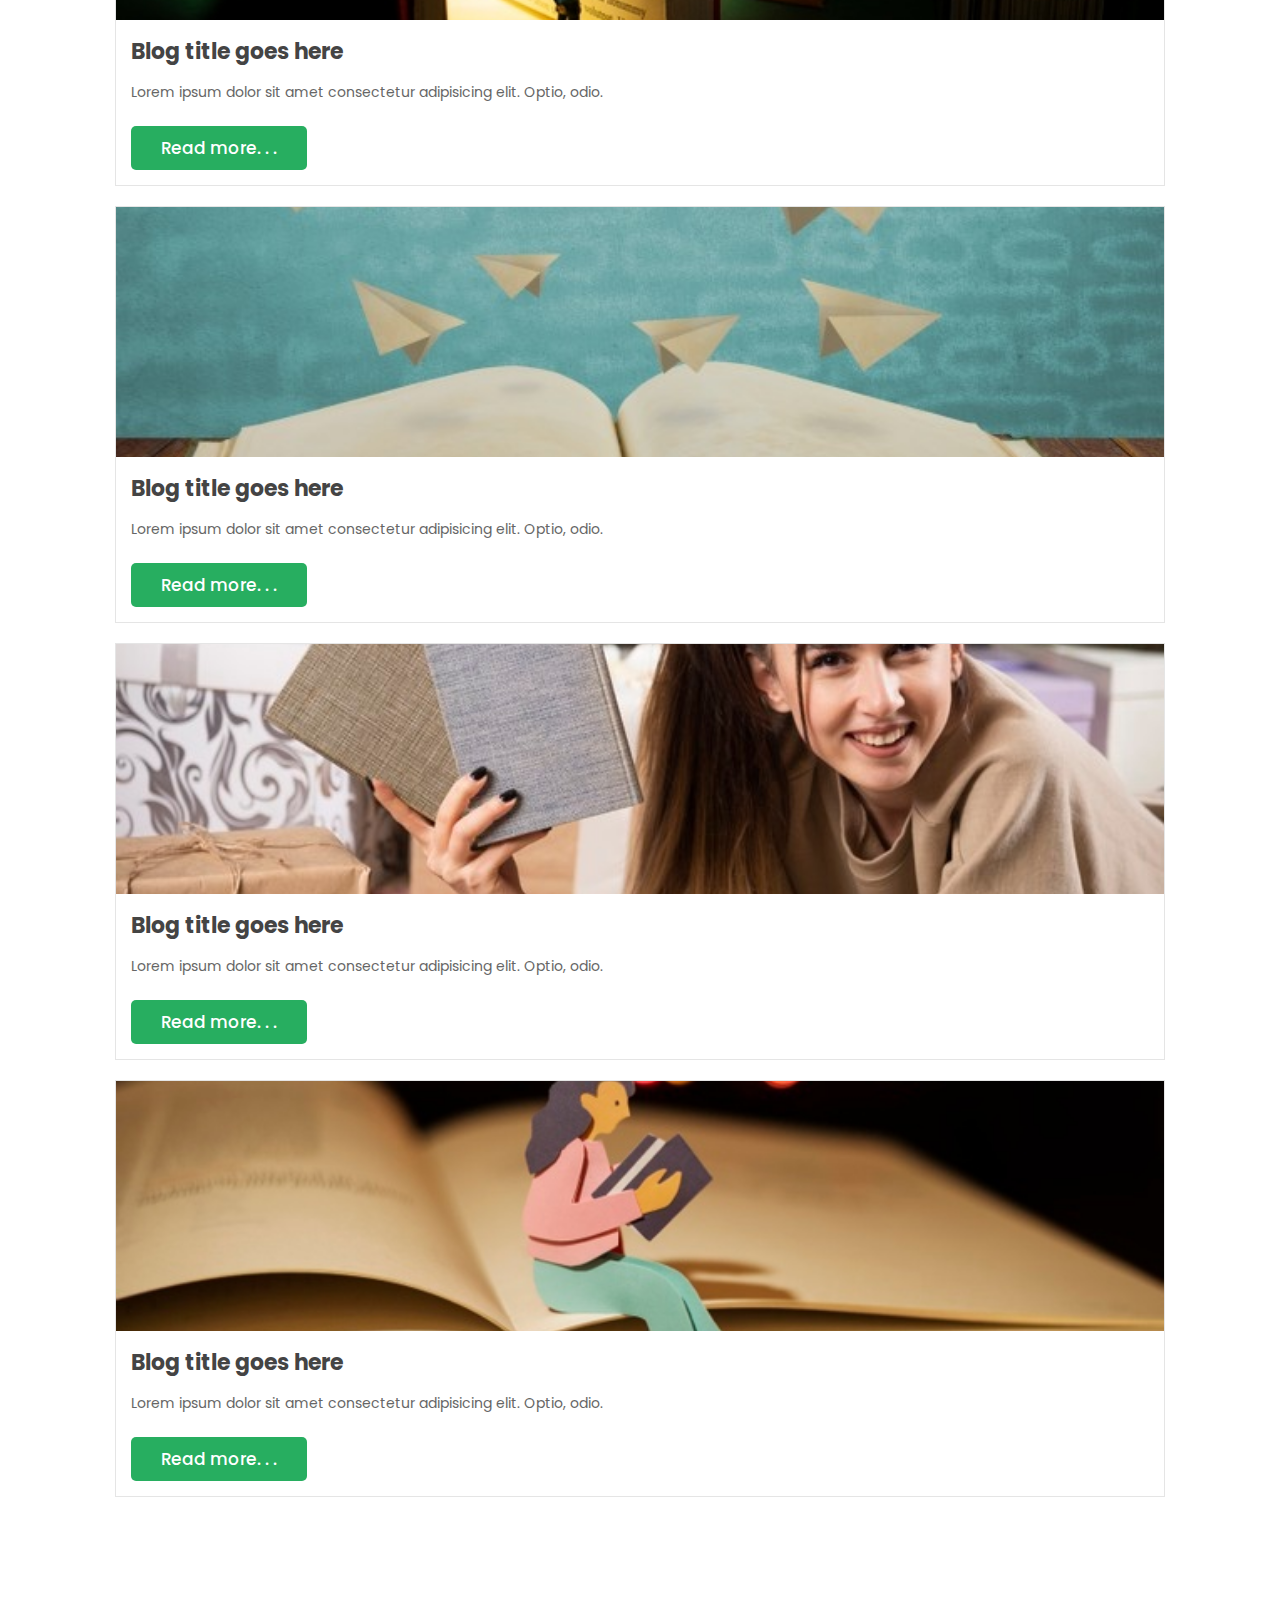
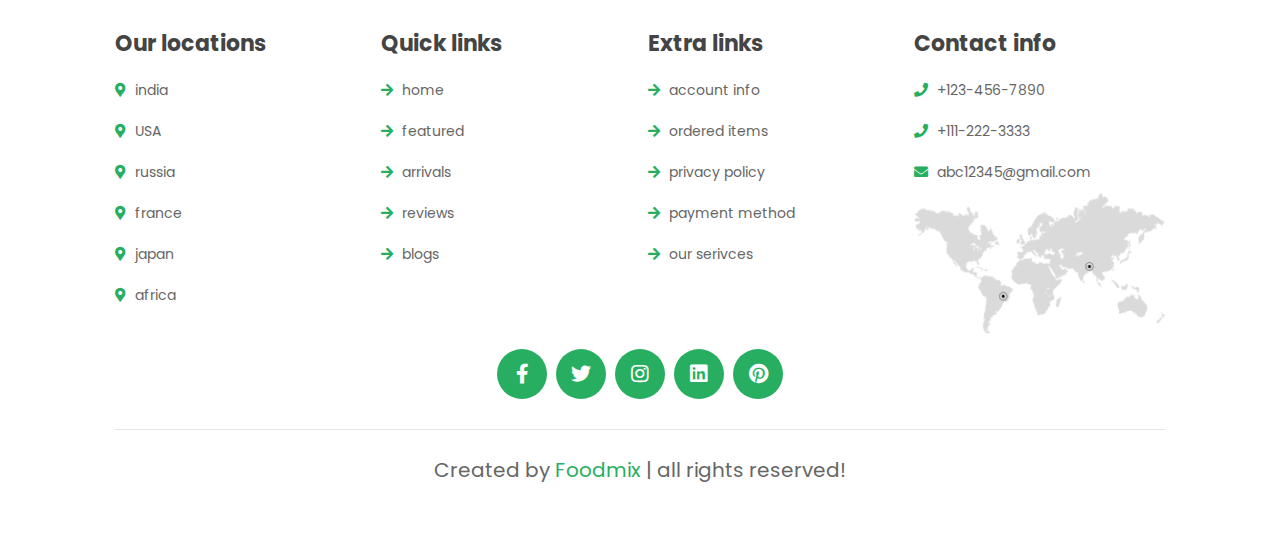
==== commit 523a6096: "[v1.2] - Update" ====
--- a/index.html
+++ b/index.html
@@ -4,7 +4,7 @@
     <meta charset="UTF-8">
     <meta http-equiv="X-UA-Compatible" content="IE=edge">
     <meta name="viewport" content="width=device-width, initial-scale=1.0">
-    <title>Complete Responsive Online Boot Store Website Design Tutorial</title>
+    <title>FoodMix</title>
 
     <link rel="stylesheet" href="https://unpkg.com/swiper@7/swiper-bundle.min.css" />
 
@@ -75,7 +75,7 @@
 
         <a href="#">
             <div class="box">
-                
+
                 <div class="image">
                     <img src="image/food-4.png" alt="">
                 </div>
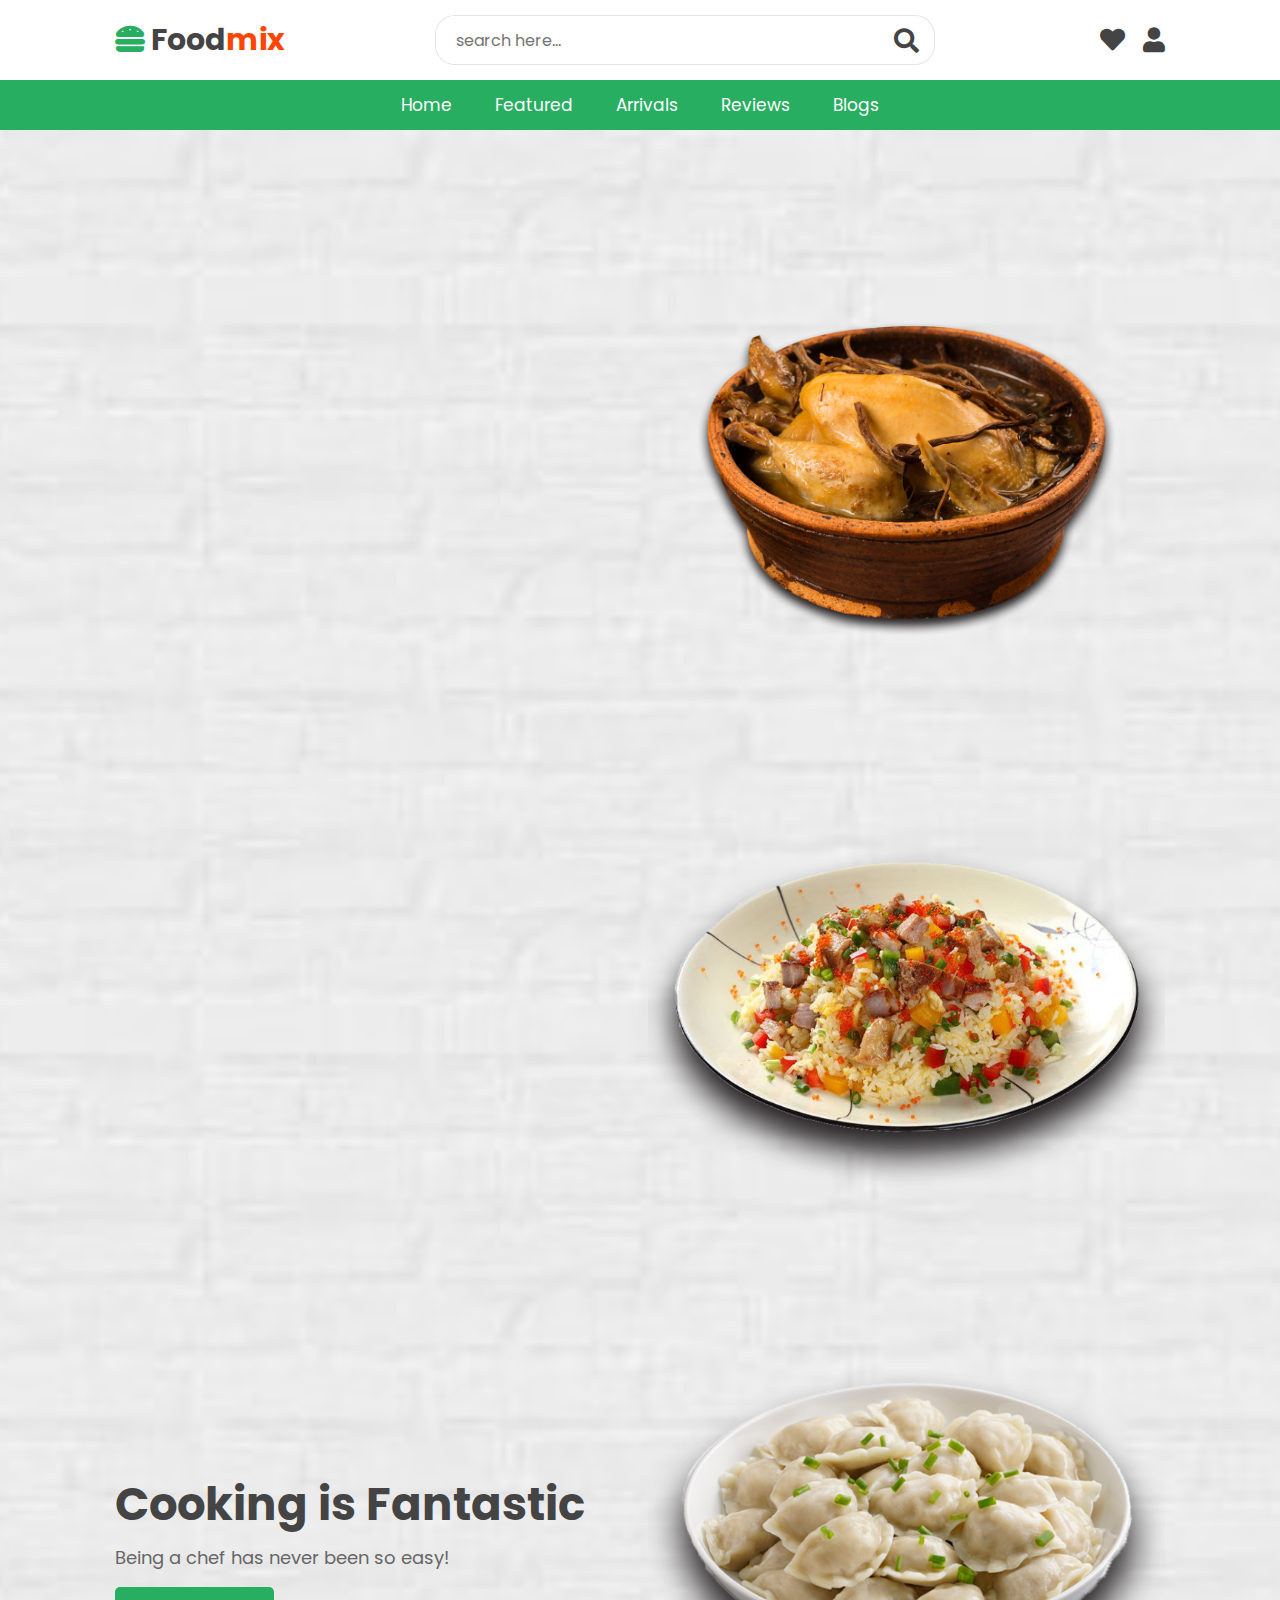
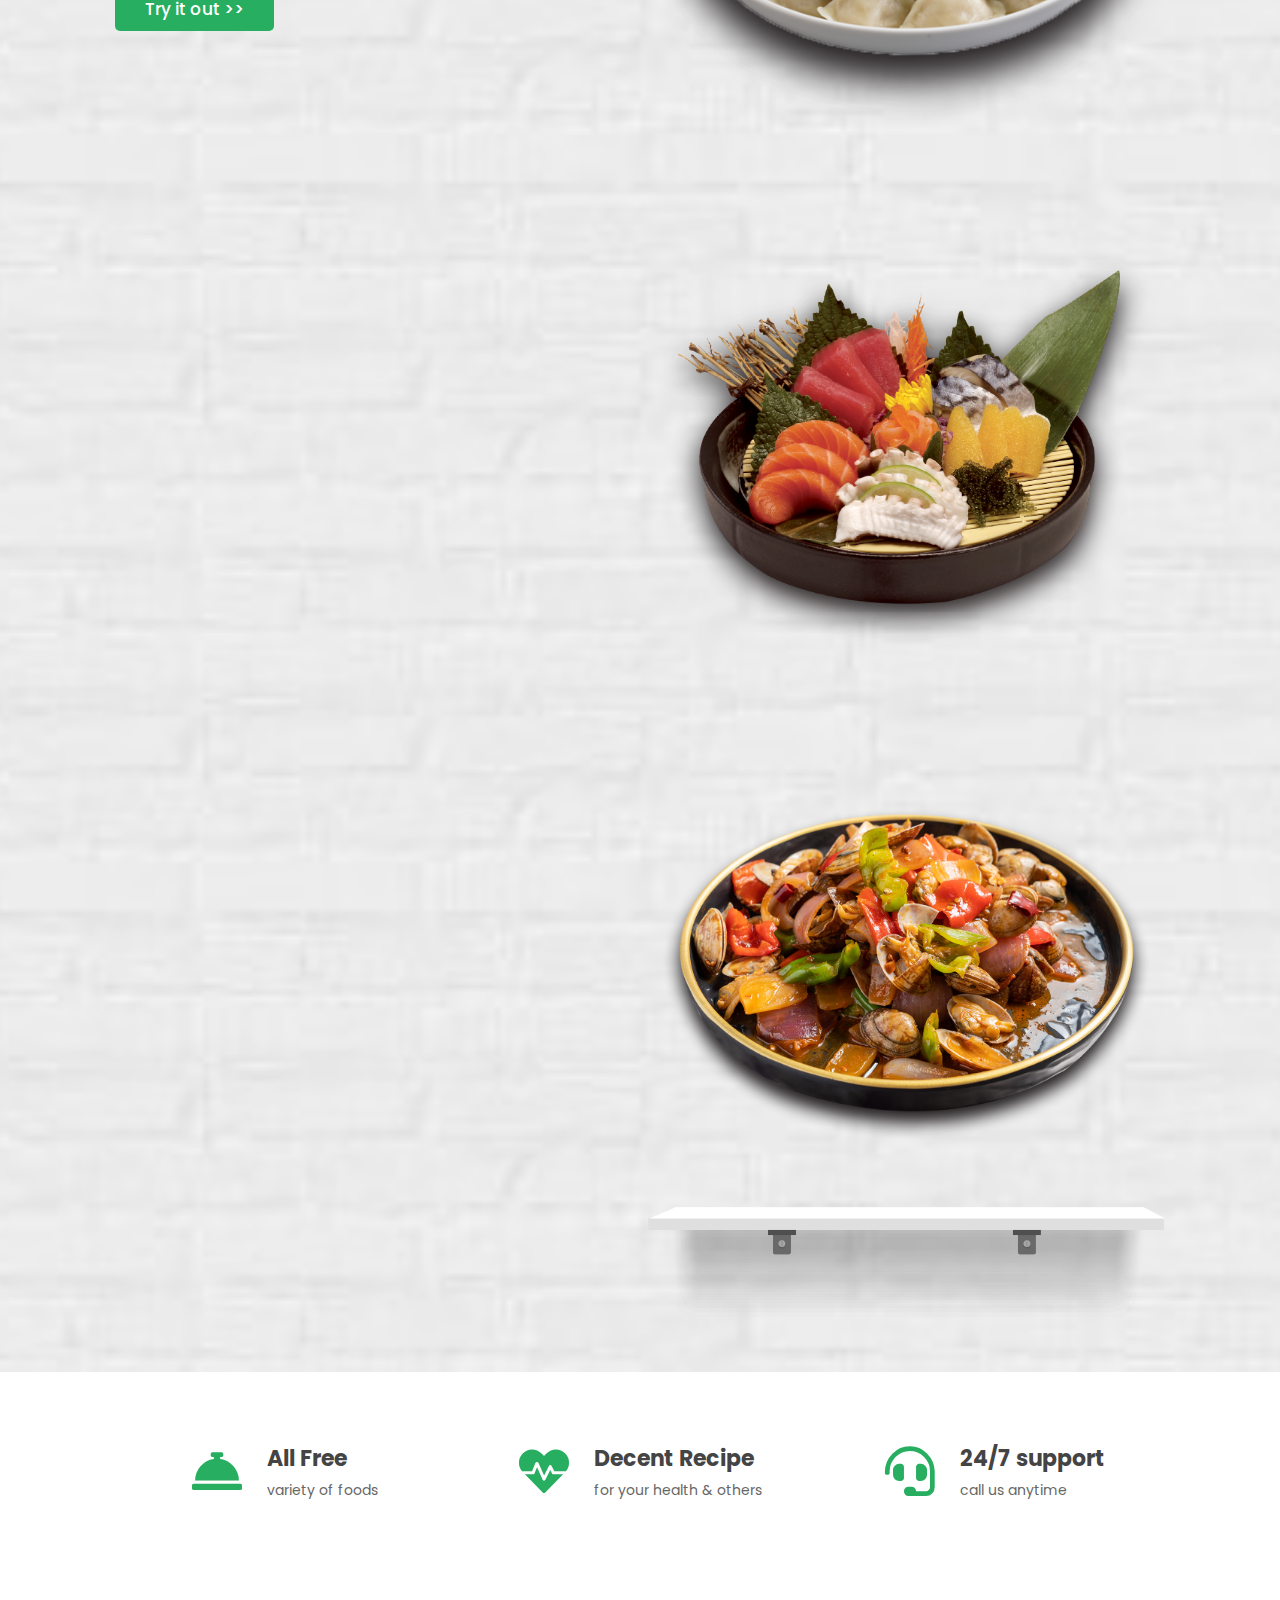
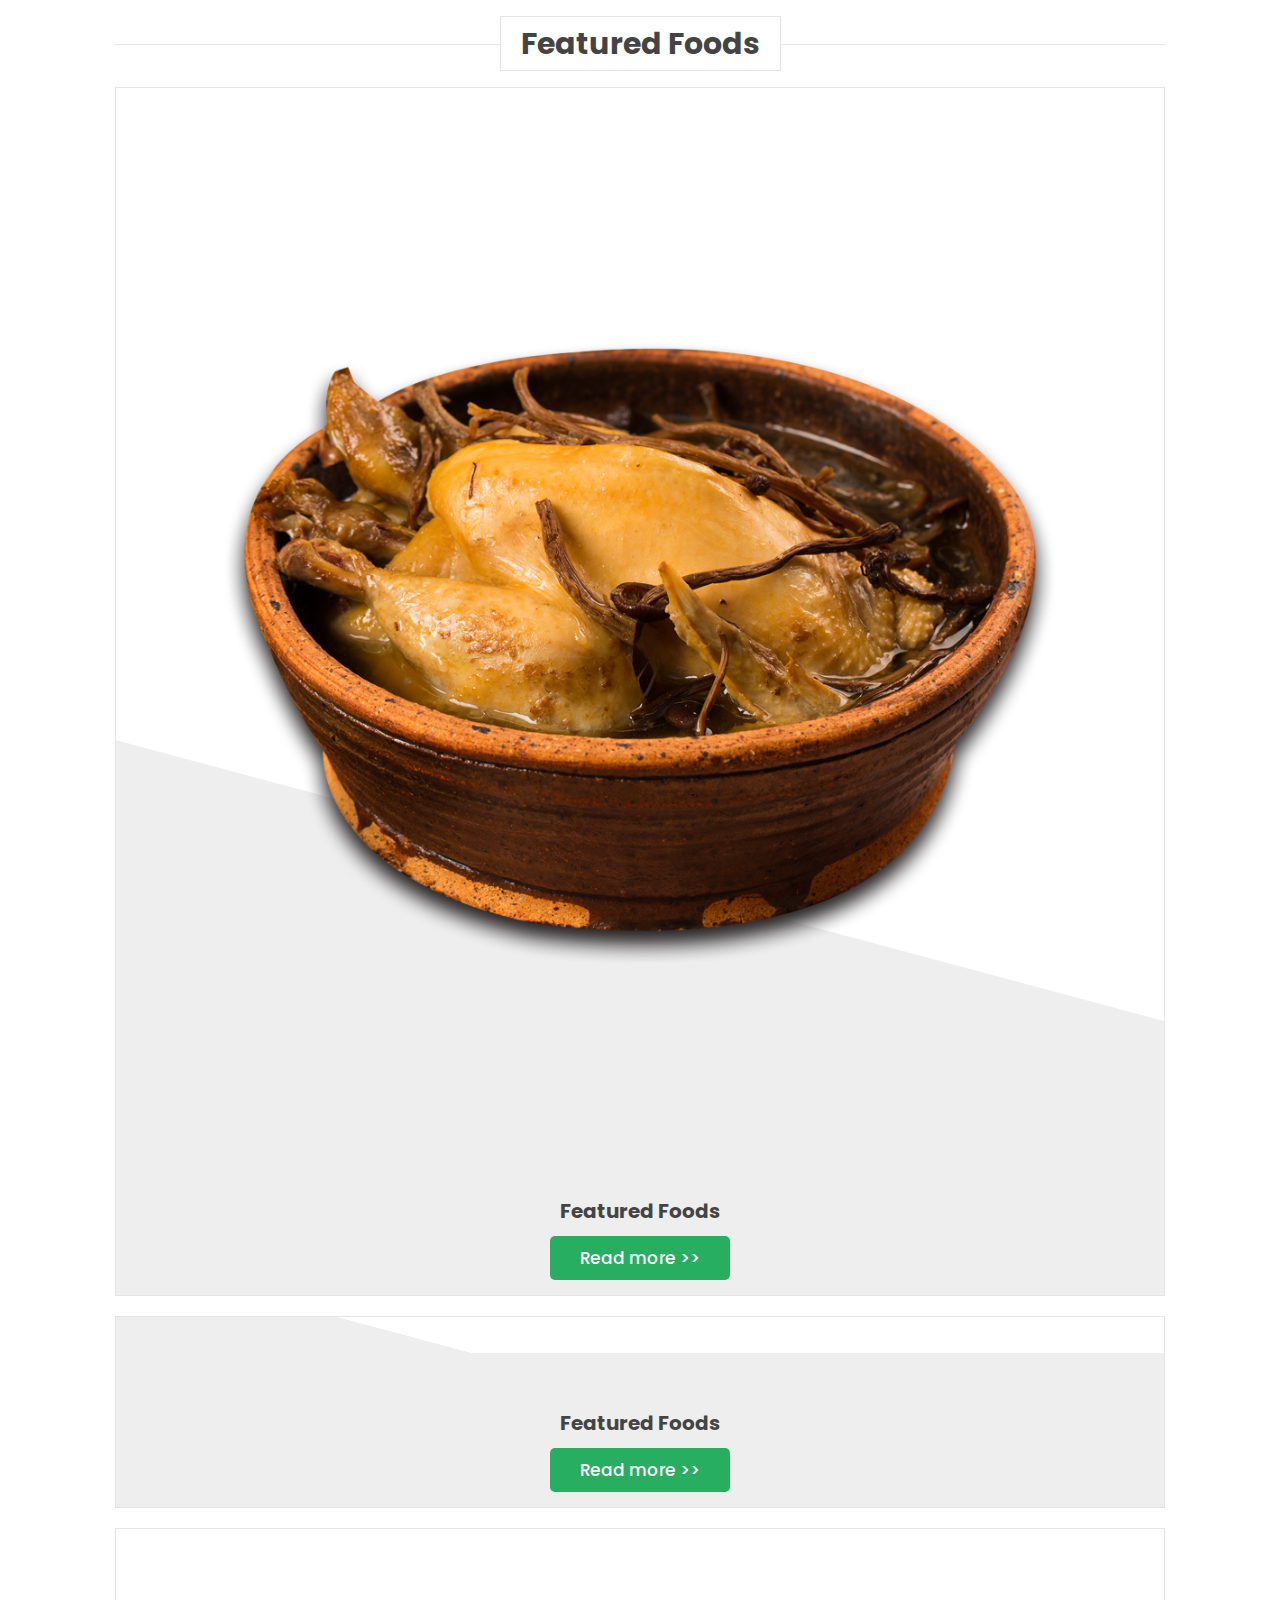
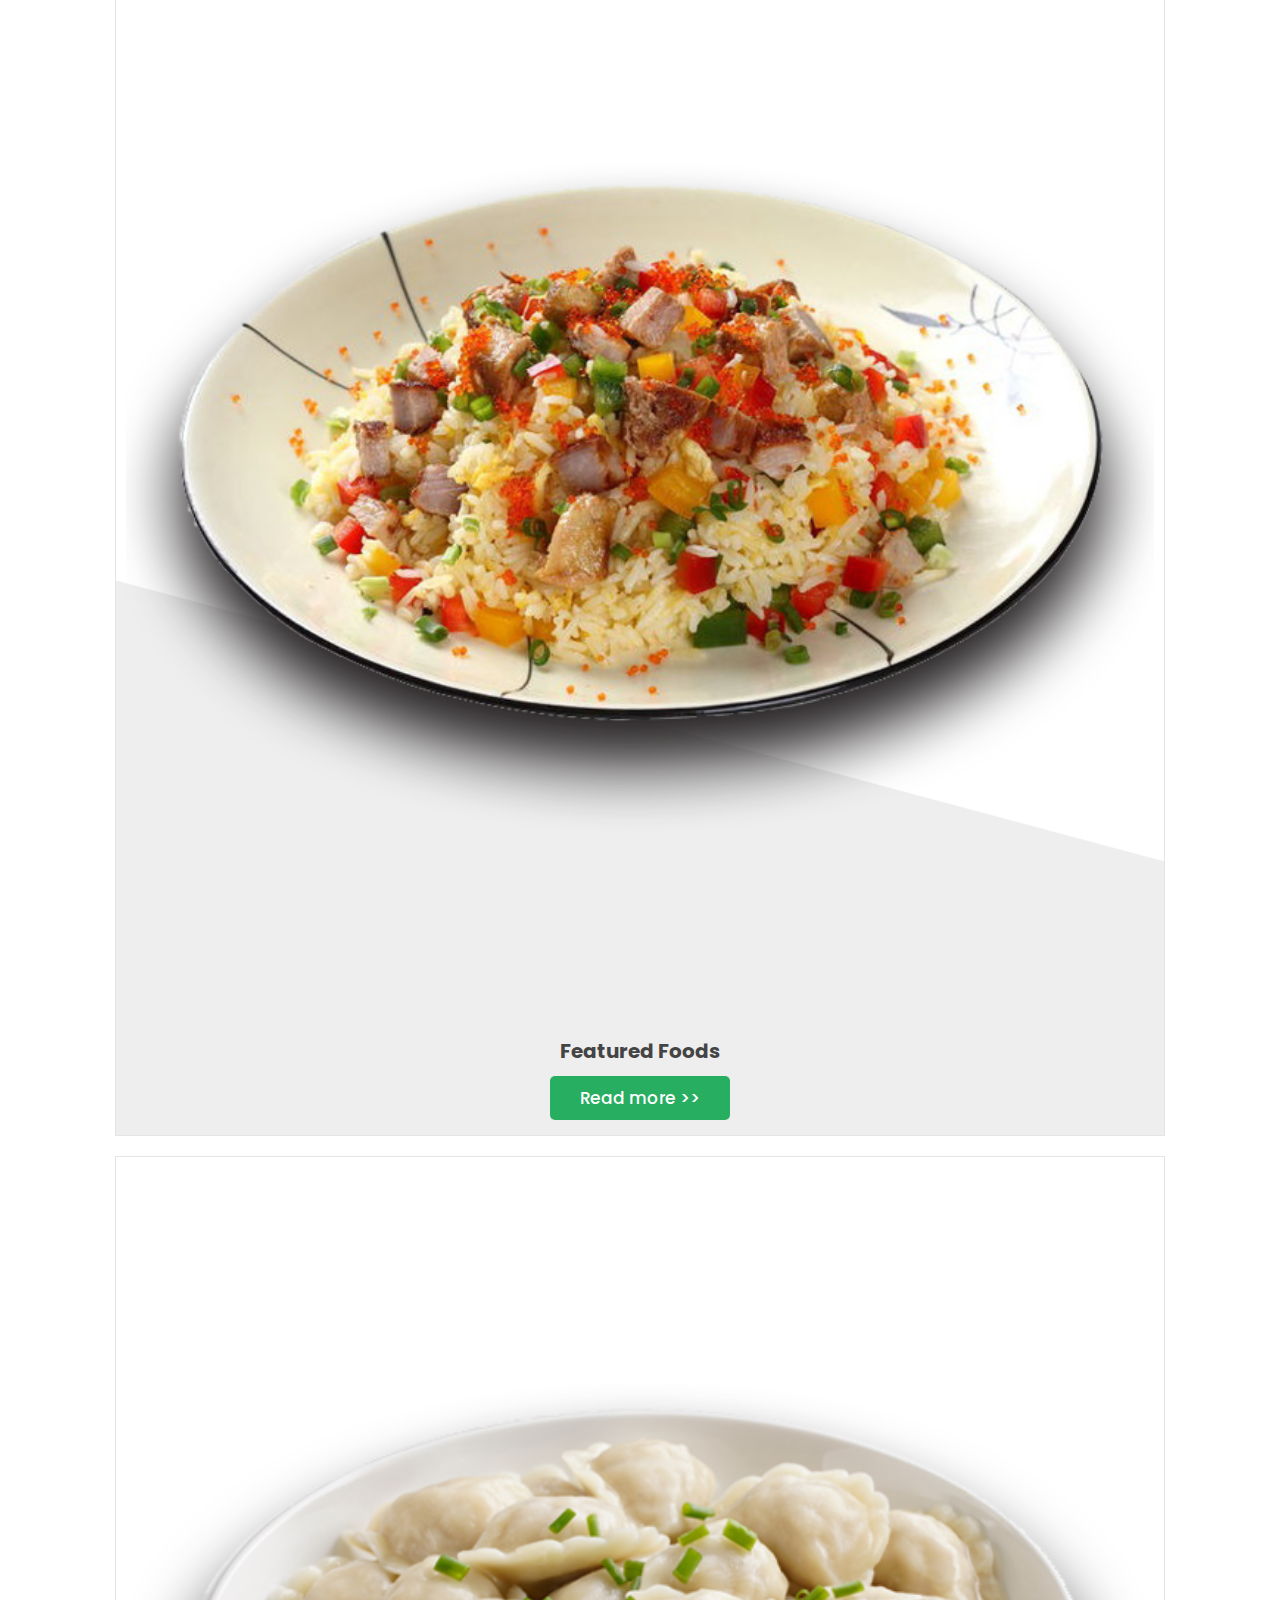
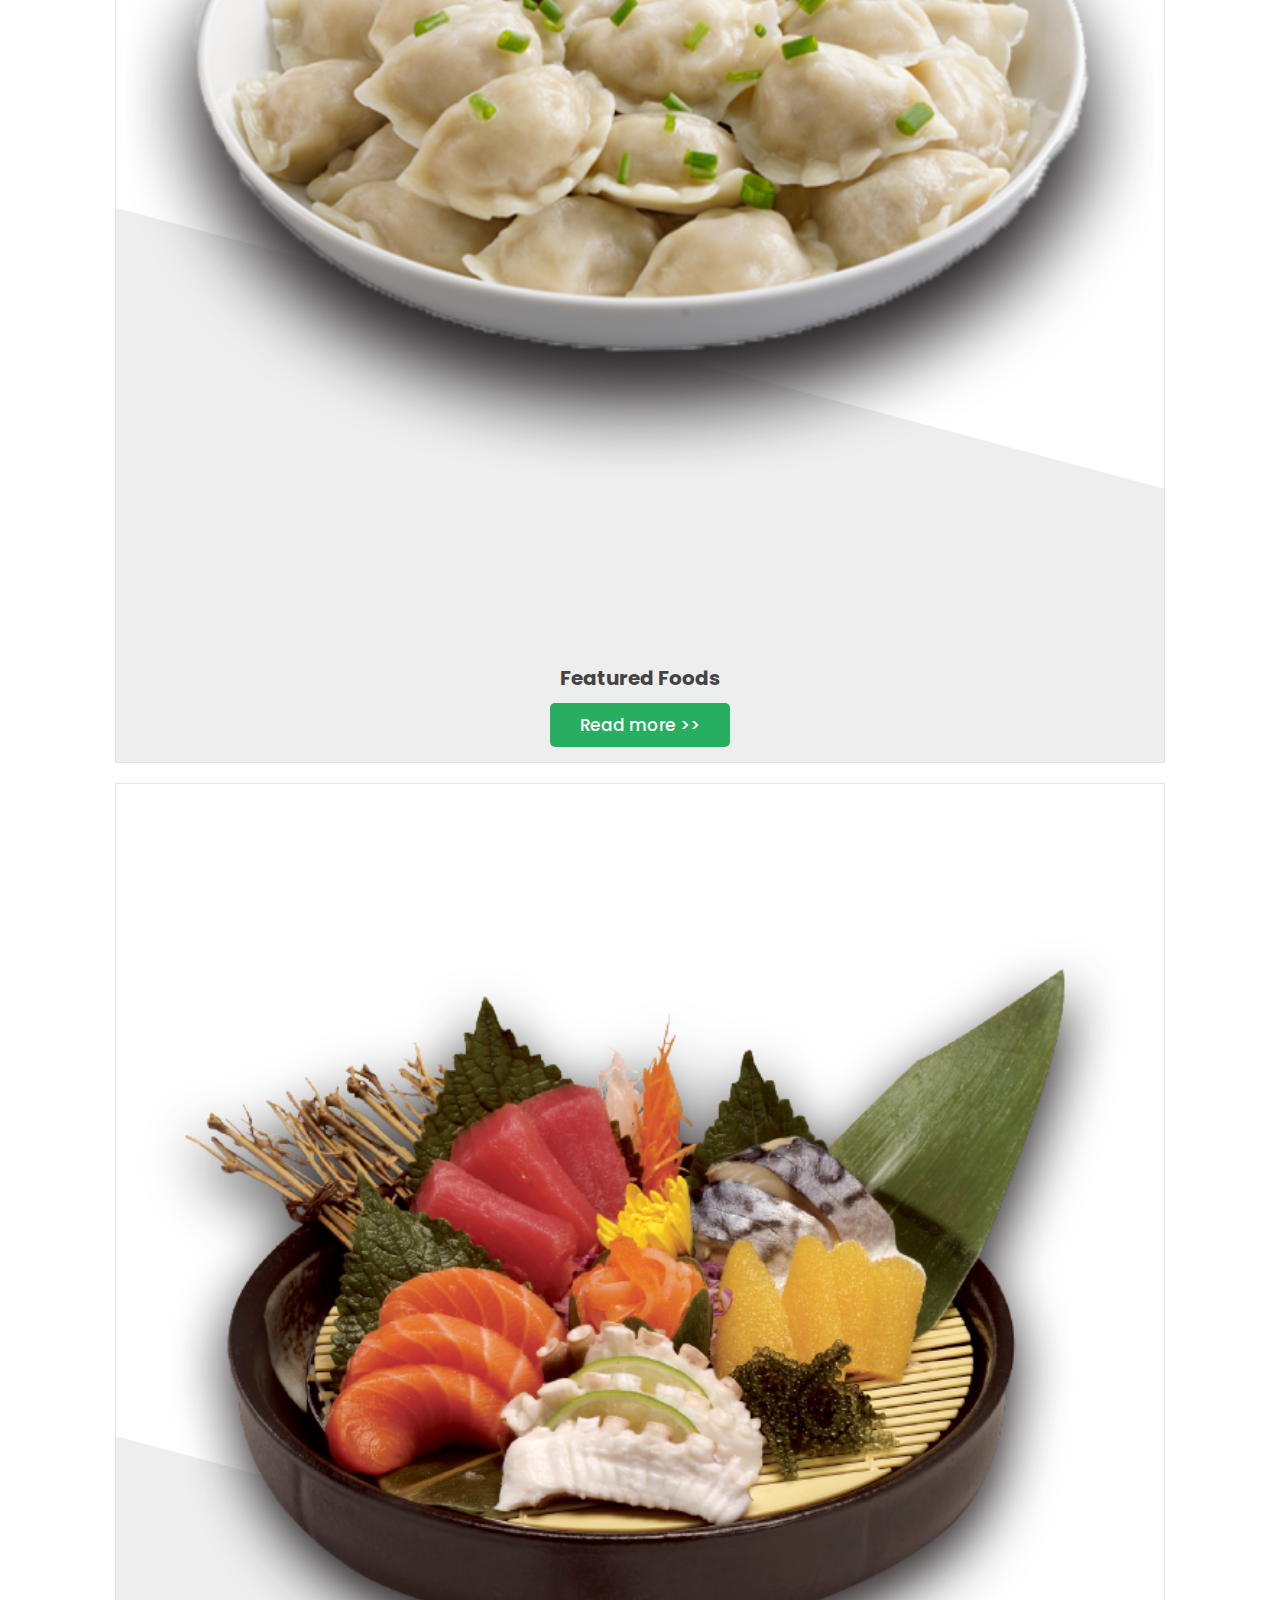
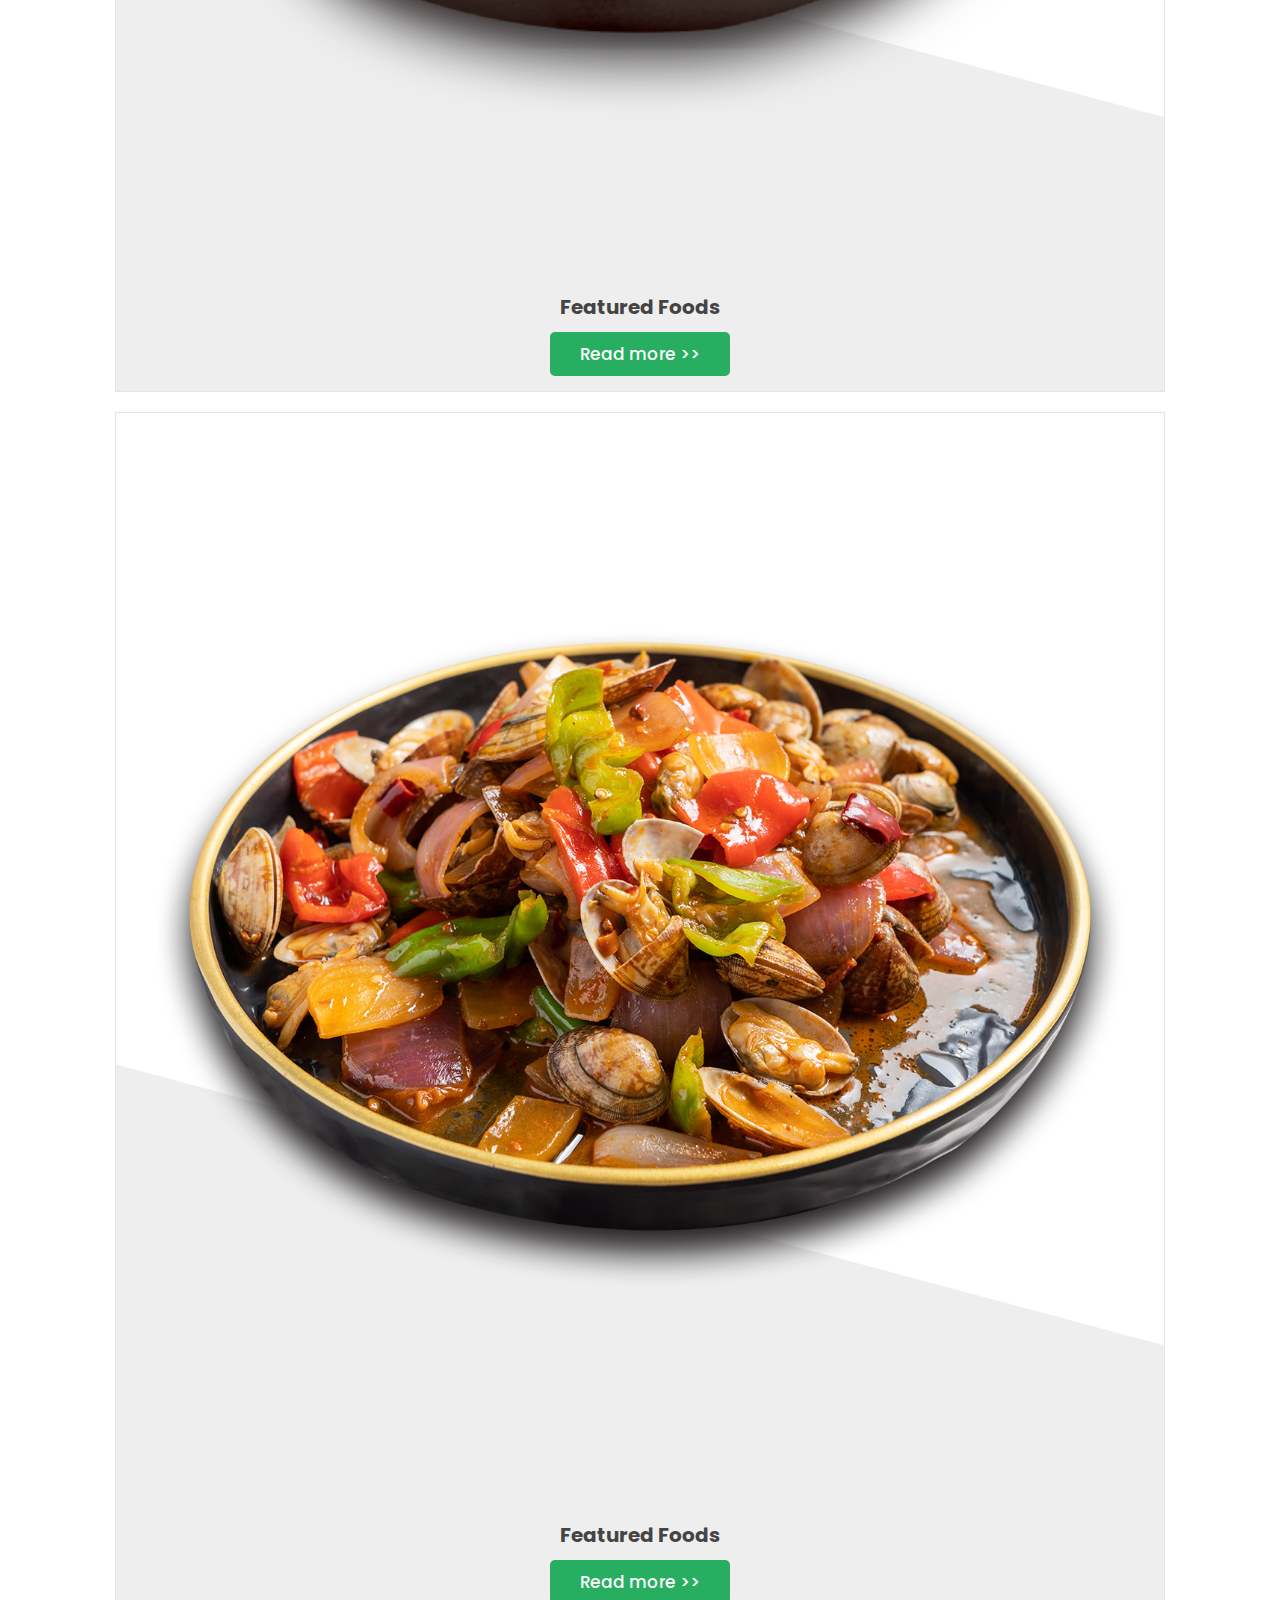
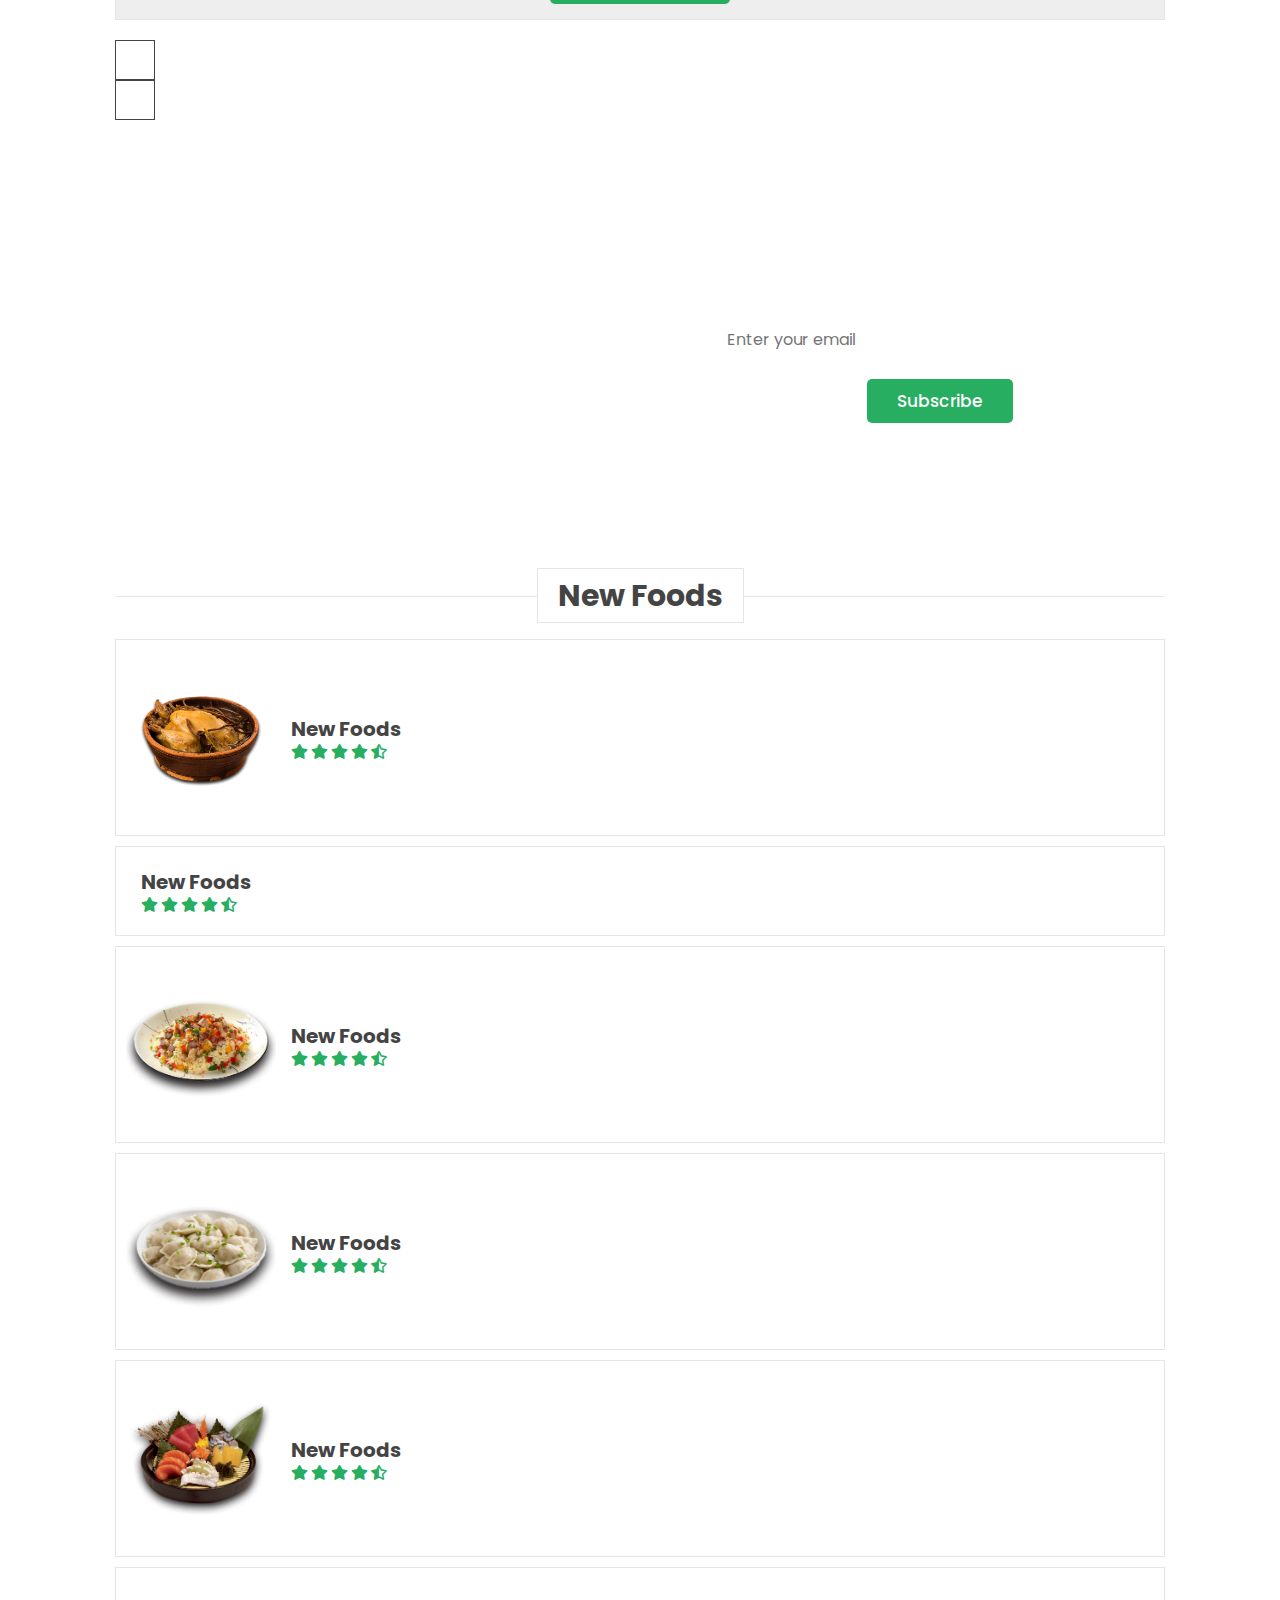
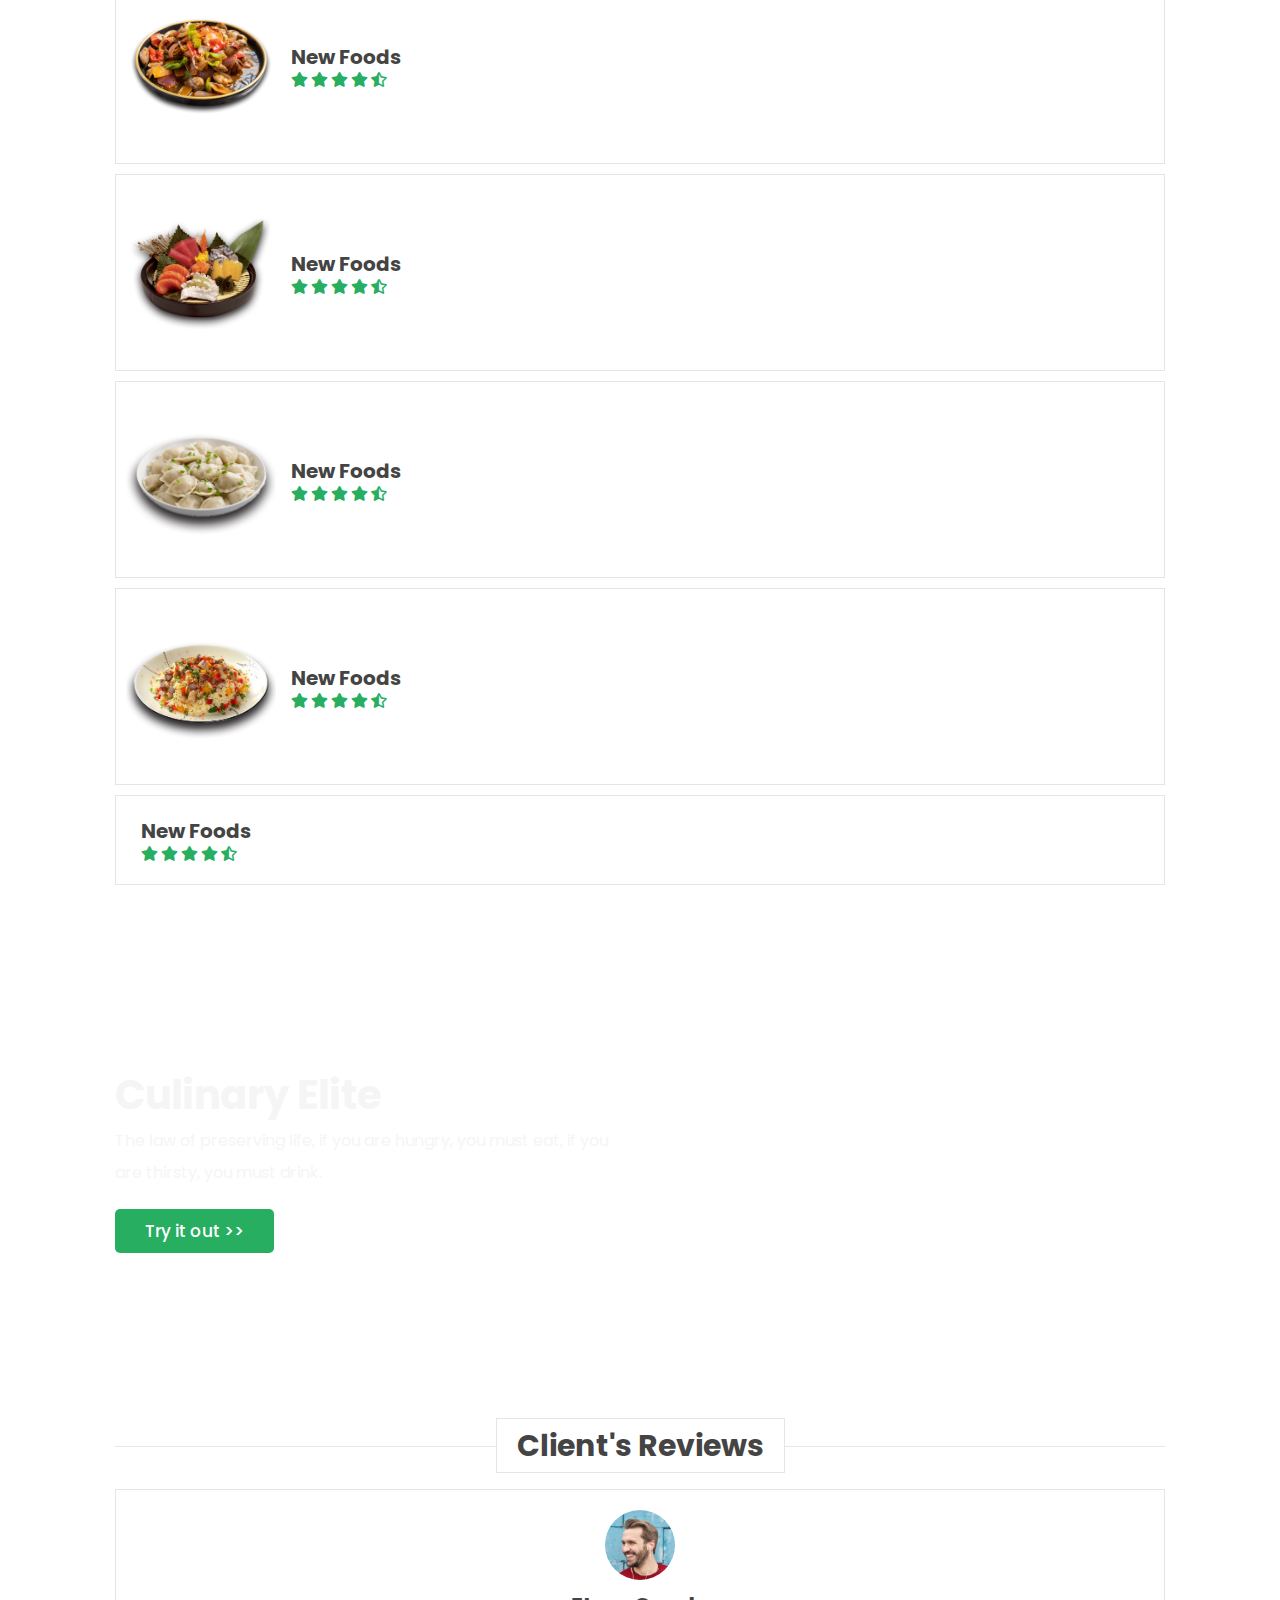
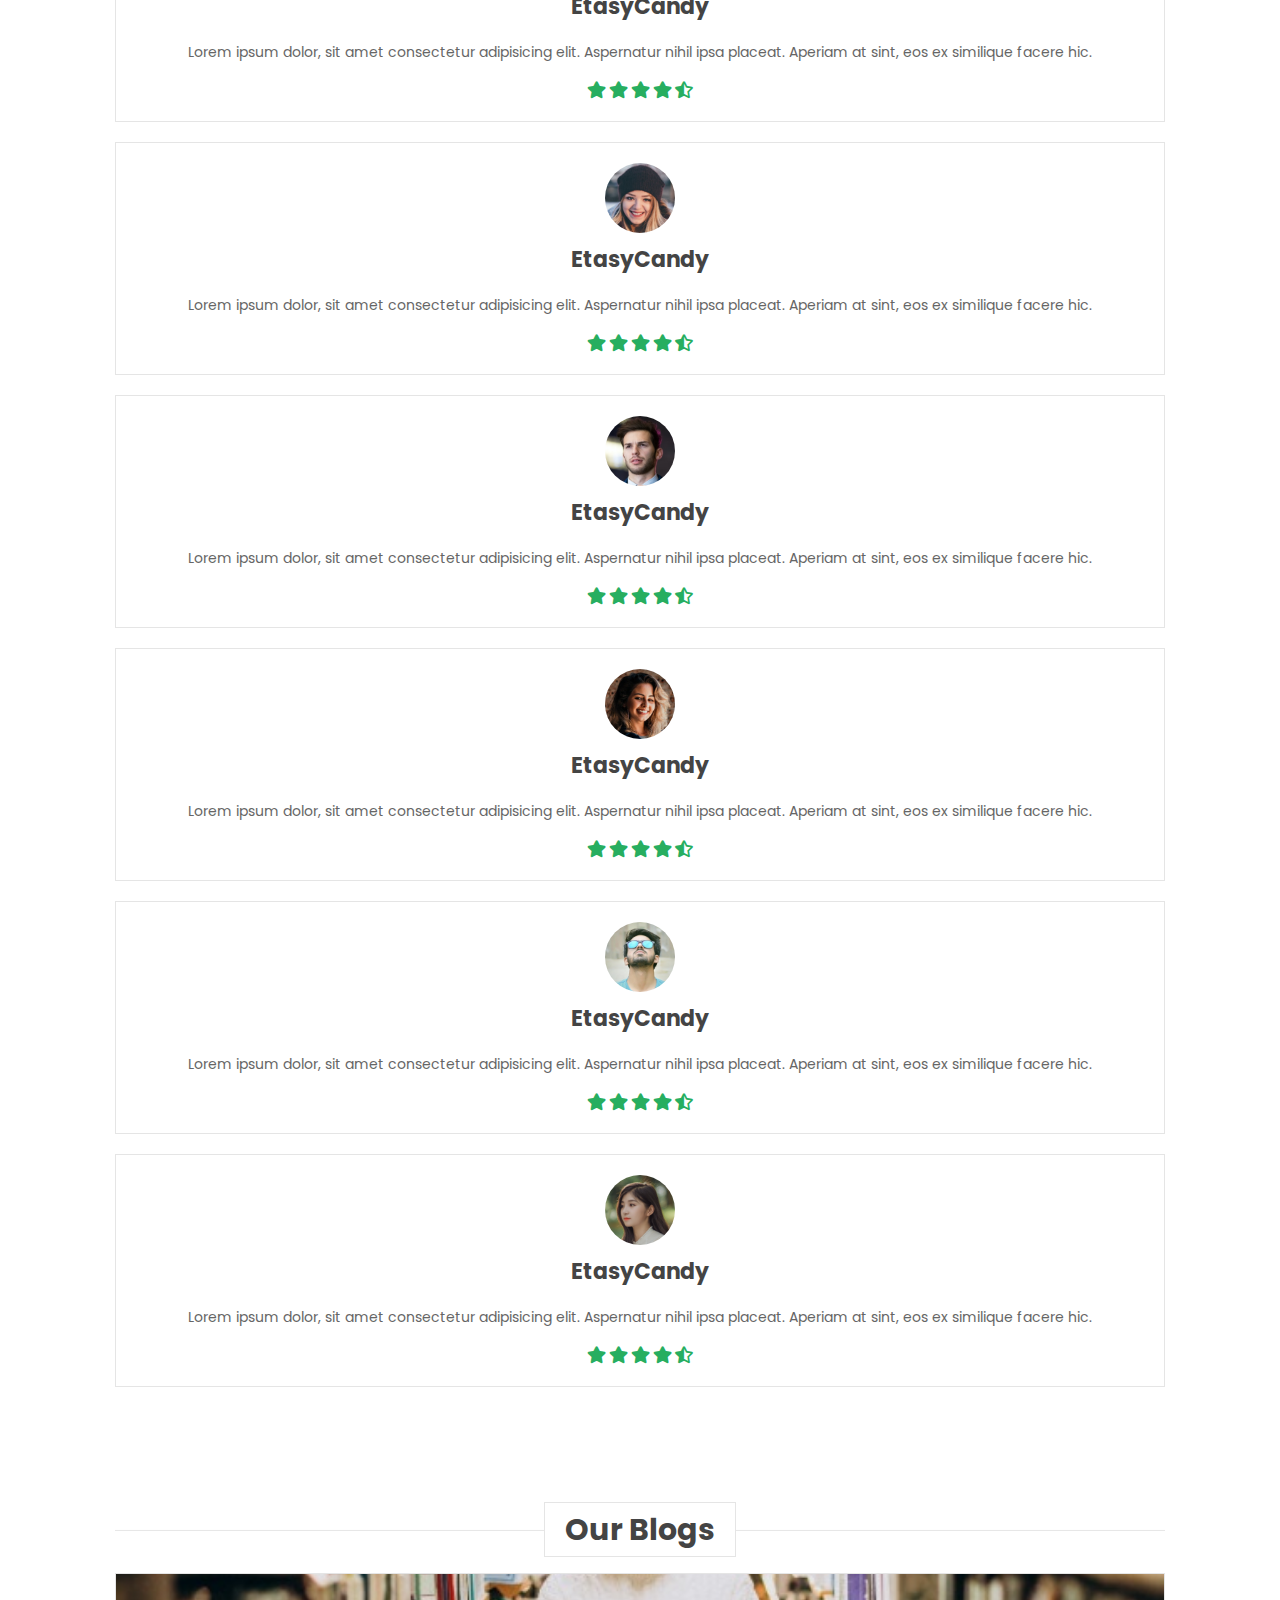
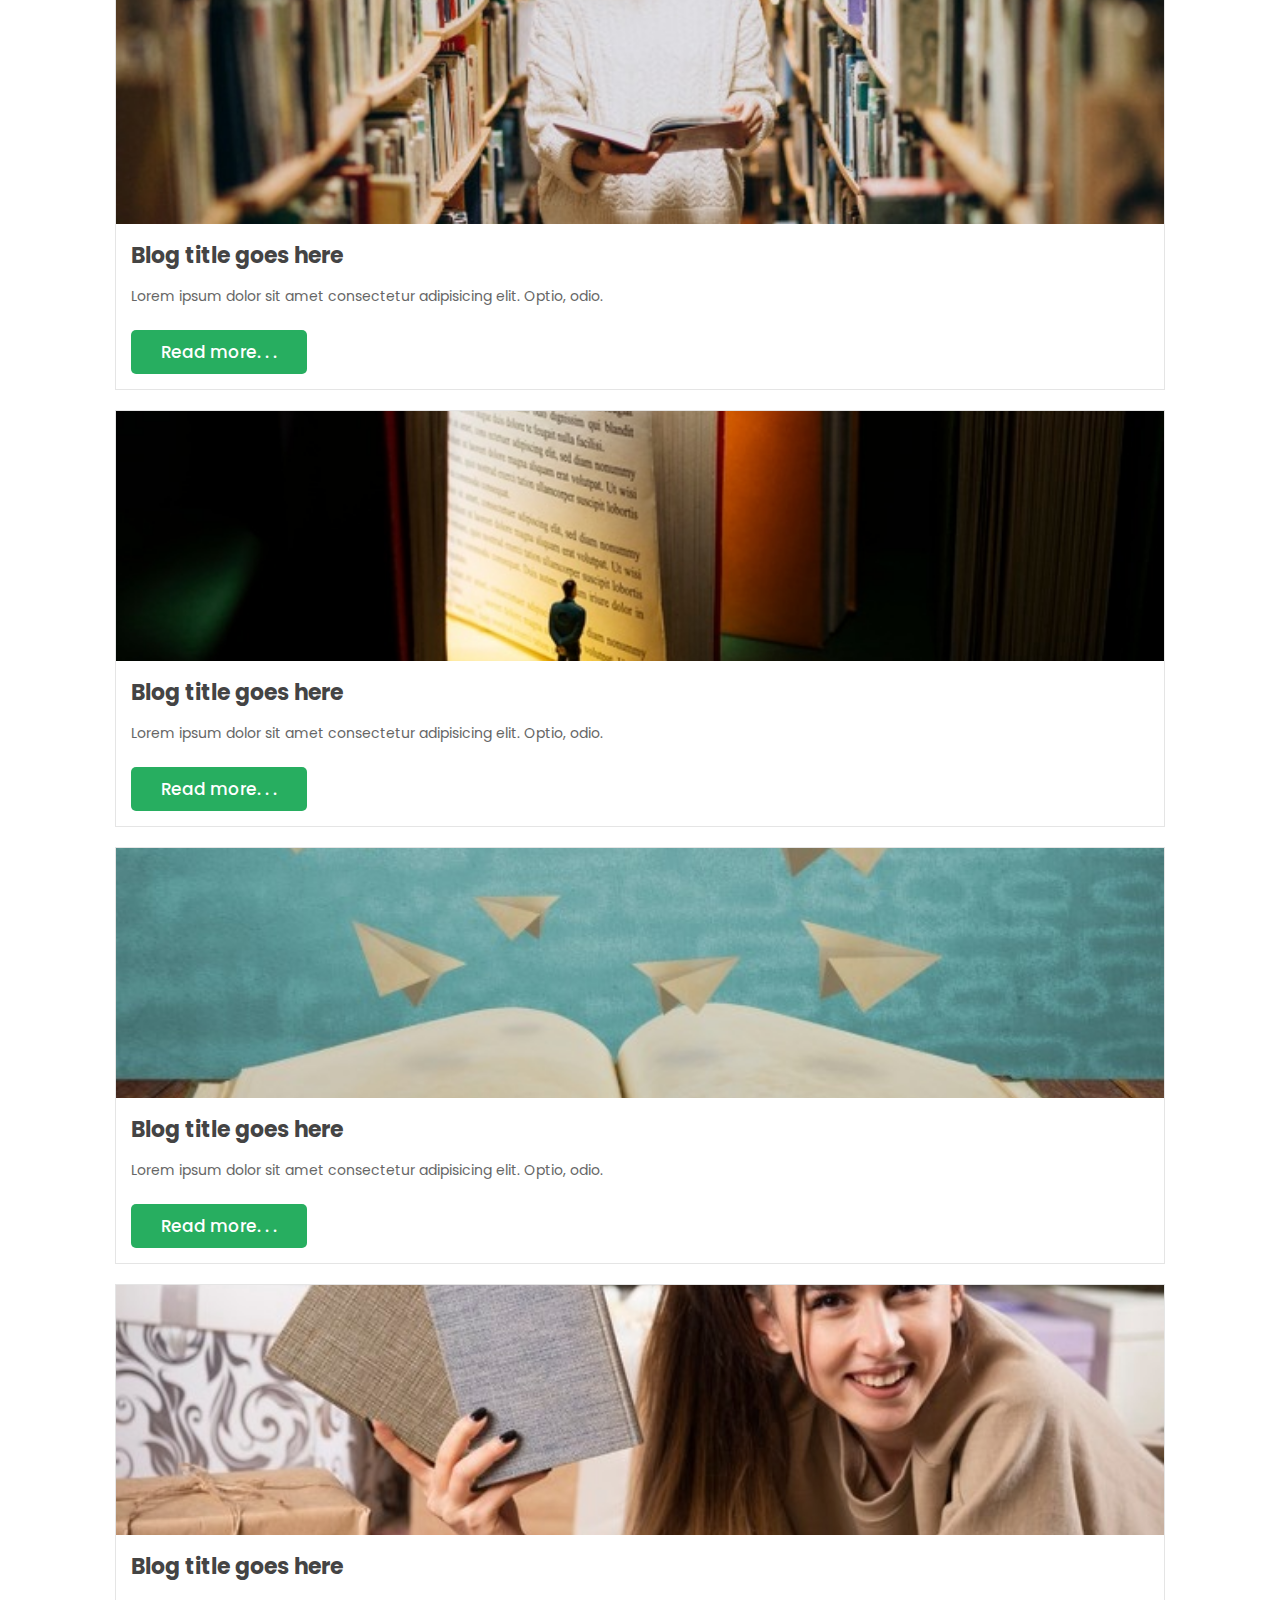
==== commit bce91909: "[v1.3] - Update responsive, product page - Add blogs page" ====
--- a/index.html
+++ b/index.html
@@ -23,7 +23,7 @@
 
     <div class="header-1">
 
-        <a href="#" class="logo"> <i class="fas fa-hamburger"></i> Food<span>mix</span> </a>
+        <a href="index.html" class="logo"> <i class="fas fa-hamburger"></i> Food<span>mix</span> </a>
 
         <form action="" class="search-form">
             <input type="search" name="" placeholder="search here..." id="search-box">
@@ -213,12 +213,12 @@
 
         <div class="swiper books-slider">
             <div class="swiper-wrapper">
-                <a href="#" class="swiper-slide"><img src="image/food-1.png" alt=""></a>
-                <a href="#" class="swiper-slide"><img src="image/food-2.png" alt=""></a>
-                <a href="#" class="swiper-slide"><img src="image/food-3.png" alt=""></a>
-                <a href="#" class="swiper-slide"><img src="image/food-4.png" alt=""></a>
-                <a href="#" class="swiper-slide"><img src="image/food-5.png" alt=""></a>
-                <a href="#" class="swiper-slide"><img src="image/food-6.png" alt=""></a>
+                <a href="product.html" class="swiper-slide"><img src="image/food-1.png" alt=""></a>
+                <a href="product.html" class="swiper-slide"><img src="image/food-2.png" alt=""></a>
+                <a href="product.html" class="swiper-slide"><img src="image/food-3.png" alt=""></a>
+                <a href="product.html" class="swiper-slide"><img src="image/food-4.png" alt=""></a>
+                <a href="product.html" class="swiper-slide"><img src="image/food-5.png" alt=""></a>
+                <a href="product.html" class="swiper-slide"><img src="image/food-6.png" alt=""></a>
             </div>
             <img src="image/stand.png" class="stand" alt="">
         </div>
@@ -282,7 +282,7 @@
                 </div>
                 <div class="content">
                     <h3>Featured Foods</h3>
-                    <a href="#" class="btn">Read more >></a>
+                    <a href="product.html" class="btn">Read more >></a>
                 </div>
             </div>
 
@@ -297,7 +297,7 @@
                 </div>
                 <div class="content">
                     <h3>Featured Foods</h3>
-                    <a href="#" class="btn">Read more >></a>
+                    <a href="product.html" class="btn">Read more >></a>
                 </div>
             </div>
 
@@ -312,7 +312,7 @@
                 </div>
                 <div class="content">
                     <h3>Featured Foods</h3>
-                    <a href="#" class="btn">Read more >></a>
+                    <a href="product.html" class="btn">Read more >></a>
                 </div>
             </div>
 
@@ -327,7 +327,7 @@
                 </div>
                 <div class="content">
                     <h3>Featured Foods</h3>
-                    <a href="#" class="btn">Read more >></a>
+                    <a href="product.html" class="btn">Read more >></a>
                 </div>
             </div>
 
@@ -342,7 +342,7 @@
                 </div>
                 <div class="content">
                     <h3>Featured Foods</h3>
-                    <a href="#" class="btn">Read more >></a>
+                    <a href="product.html" class="btn">Read more >></a>
                 </div>
             </div>
 
@@ -357,7 +357,7 @@
                 </div>
                 <div class="content">
                     <h3>Featured Foods</h3>
-                    <a href="#" class="btn">Read more >></a>
+                    <a href="product.html" class="btn">Read more >></a>
                 </div>
             </div>
 
@@ -396,7 +396,7 @@
 
         <div class="swiper-wrapper">
 
-            <a href="#" class="swiper-slide box">
+            <a href="product.html" class="swiper-slide box">
                 <div class="image">
                     <img src="image/food-1.png" alt="">
                 </div>
@@ -412,7 +412,7 @@
                 </div>
             </a>
 
-            <a href="#" class="swiper-slide box">
+            <a href="product.html" class="swiper-slide box">
                 <div class="image">
                     <img src="image/food-2.png" alt="">
                 </div>
@@ -428,7 +428,7 @@
                 </div>
             </a>
 
-            <a href="#" class="swiper-slide box">
+            <a href="product.html" class="swiper-slide box">
                 <div class="image">
                     <img src="image/food-3.png" alt="">
                 </div>
@@ -444,7 +444,7 @@
                 </div>
             </a>
 
-            <a href="#" class="swiper-slide box">
+            <a href="product.html" class="swiper-slide box">
                 <div class="image">
                     <img src="image/food-4.png" alt="">
                 </div>
@@ -460,7 +460,7 @@
                 </div>
             </a>
 
-            <a href="#" class="swiper-slide box">
+            <a href="product.html" class="swiper-slide box">
                 <div class="image">
                     <img src="image/food-5.png" alt="">
                 </div>
@@ -484,7 +484,7 @@
 
         <div class="swiper-wrapper">
 
-            <a href="#" class="swiper-slide box">
+            <a href="product.html" class="swiper-slide box">
                 <div class="image">
                     <img src="image/food-6.png" alt="">
                 </div>
@@ -500,7 +500,7 @@
                 </div>
             </a>
 
-            <a href="#" class="swiper-slide box">
+            <a href="product.html" class="swiper-slide box">
                 <div class="image">
                     <img src="image/food-5.png" alt="">
                 </div>
@@ -516,7 +516,7 @@
                 </div>
             </a>
 
-            <a href="#" class="swiper-slide box">
+            <a href="product.html" class="swiper-slide box">
                 <div class="image">
                     <img src="image/food-4.png" alt="">
                 </div>
@@ -532,7 +532,7 @@
                 </div>
             </a>
 
-            <a href="#" class="swiper-slide box">
+            <a href="product.html" class="swiper-slide box">
                 <div class="image">
                     <img src="image/food-3.png" alt="">
                 </div>
@@ -548,7 +548,7 @@
                 </div>
             </a>
 
-            <a href="#" class="swiper-slide box">
+            <a href="product.html" class="swiper-slide box">
                 <div class="image">
                     <img src="image/food-2.png" alt="">
                 </div>
@@ -577,14 +577,13 @@
 <section class="deal row">
 
     <div class="content">
-        <h3>deal of the day</h3>
-        <h1>upto 50% off</h1>
-        <p>Lorem ipsum dolor sit amet consectetur, adipisicing elit. Unde perspiciatis in atque dolore tempora quaerat at fuga dolorum natus velit.</p>
+        <h1>Culinary Elite</h1>
+        <p>The law of preserving life, if you are hungry, you must eat, if you are thirsty, you must drink.</p>
         <a href="#" class="btn">Try it out >></a>
     </div>
 
     <div class="image">
-        <!-- <img src="image/poster.jpg" alt=""> -->
+        
     </div>
 
 </section>
@@ -703,7 +702,7 @@
                 <div class="content">
                     <h3>Blog title goes here</h3>
                     <p>Lorem ipsum dolor sit amet consectetur adipisicing elit. Optio, odio.</p>
-                    <a href="#" class="btn">Read more. . .</a>
+                    <a href="blogs.html" class="btn">Read more. . .</a>
                 </div>
             </div>
 
@@ -714,7 +713,7 @@
                 <div class="content">
                     <h3>Blog title goes here</h3>
                     <p>Lorem ipsum dolor sit amet consectetur adipisicing elit. Optio, odio.</p>
-                    <a href="#" class="btn">Read more. . .</a>
+                    <a href="blogs.html" class="btn">Read more. . .</a>
                 </div>
             </div>
 
@@ -725,7 +724,7 @@
                 <div class="content">
                     <h3>Blog title goes here</h3>
                     <p>Lorem ipsum dolor sit amet consectetur adipisicing elit. Optio, odio.</p>
-                    <a href="#" class="btn">Read more. . .</a>
+                    <a href="blogs.html" class="btn">Read more. . .</a>
                 </div>
             </div>
 
@@ -736,7 +735,7 @@
                 <div class="content">
                     <h3>Blog title goes here</h3>
                     <p>Lorem ipsum dolor sit amet consectetur adipisicing elit. Optio, odio.</p>
-                    <a href="#" class="btn">Read more. . .</a>
+                    <a href="blogs.html" class="btn">Read more. . .</a>
                 </div>
             </div>
 
@@ -747,7 +746,7 @@
                 <div class="content">
                     <h3>Blog title goes here</h3>
                     <p>Lorem ipsum dolor sit amet consectetur adipisicing elit. Optio, odio.</p>
-                    <a href="#" class="btn">Read more. . .</a>
+                    <a href="blogs.html" class="btn">Read more. . .</a>
                 </div>
             </div>
 
@@ -764,16 +763,6 @@
 <section class="footer">
 
     <div class="box-container">
-
-        <div class="box">
-            <h3>Our locations</h3>
-            <a href="#"> <i class="fas fa-map-marker-alt"></i> india </a>
-            <a href="#"> <i class="fas fa-map-marker-alt"></i> USA </a>
-            <a href="#"> <i class="fas fa-map-marker-alt"></i> russia </a>
-            <a href="#"> <i class="fas fa-map-marker-alt"></i> france </a>
-            <a href="#"> <i class="fas fa-map-marker-alt"></i> japan </a>
-            <a href="#"> <i class="fas fa-map-marker-alt"></i> africa </a>
-        </div>
 
         <div class="box">
             <h3>Quick links</h3>
@@ -793,7 +782,7 @@
             <a href="#"> <i class="fas fa-arrow-right"></i> our serivces </a>
         </div>
 
-        <div class="box">
+        <div class="box" style="margin-right: 0;">
             <h3>Contact info</h3>
             <a href="#"> <i class="fas fa-phone"></i> +123-456-7890 </a>
             <a href="#"> <i class="fas fa-phone"></i> +111-222-3333 </a>
--- a/css/style.css
+++ b/css/style.css
@@ -572,7 +572,7 @@
 }
 
 .featured .featured-slider .box .image img{
-    height: 25rem;
+    width: 100%;
 }
 
 .featured .featured-slider .box .icons{
@@ -731,25 +731,15 @@
     flex:1 1 42rem;
 }
 
-/* .deal .image img{
-    width: 100%;
-} */
-
-.deal .content h3{
-    color:var(--green);
-    font-size: 2.5rem;
-    padding-bottom: .5rem;
-}
-
 .deal .content h1{
     color:whitesmoke;
     font-size: 4rem;
 }
 
 .deal .content p{
-    padding:1rem 0;
+    padding-bottom: 1rem;
     color:whitesmoke;
-    font-size: 1.4rem;
+    font-size: 1.6rem;
     line-height: 2;
 }
 
@@ -837,13 +827,18 @@
 .footer .box-container{
     display: grid;
     grid-template-columns: repeat(auto-fit, minmax(25rem, 1fr));
-    gap:1.5rem;
+    gap: 2rem;
+}
+
+.footer .box-container .box{
+    padding: 2rem;
 }
 
 .footer .box-container .box h3{
     font-size: 2.2rem;
     color:var(--black);
     padding:1rem 0;
+    text-align: center;
 }
 
 .footer .box-container .box a{
@@ -851,11 +846,13 @@
     font-size: 1.4rem;
     color:var(--light-color);
     padding:1rem 0;
+    padding-left: 1rem;
 }
 
 .footer .box-container .box a i{
     color:var(--green);
     padding-right: .5rem;
+    padding-left: 1rem;
 }
 
 .footer .box-container .box a:hover i{
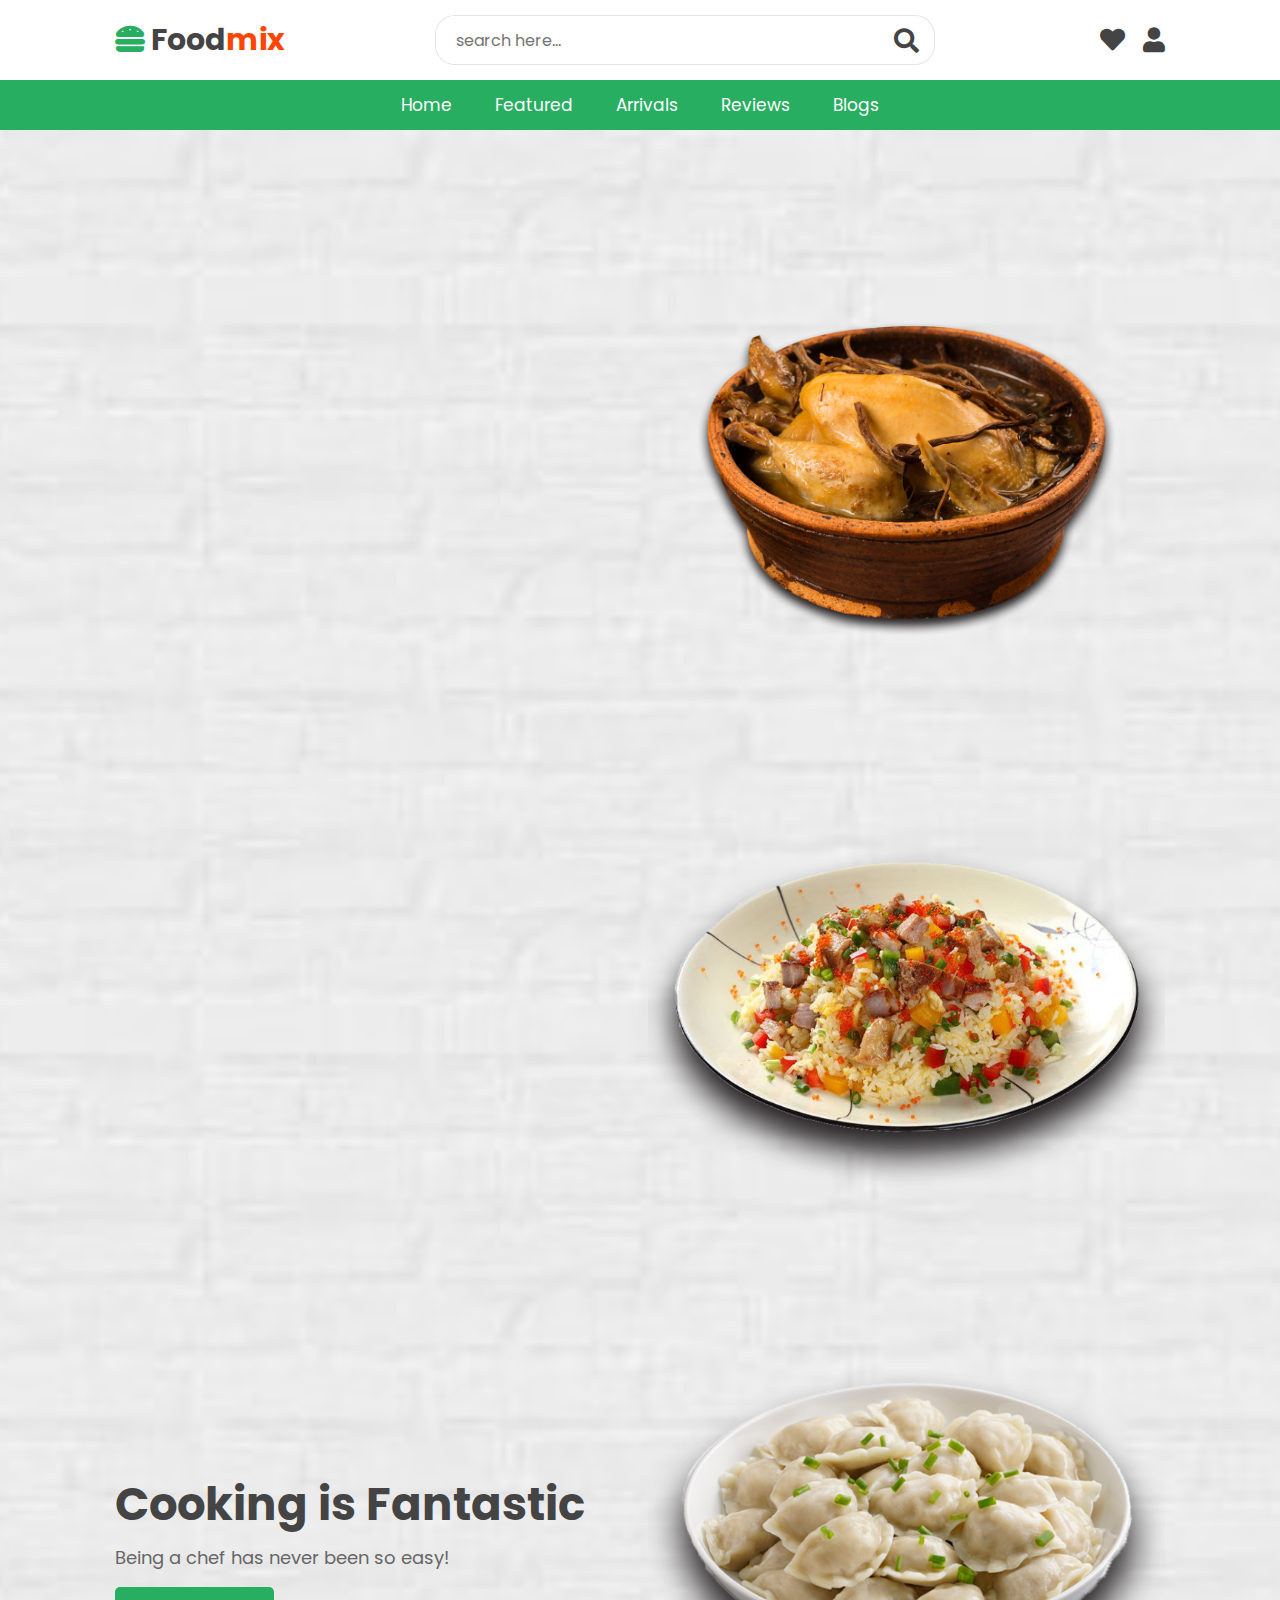
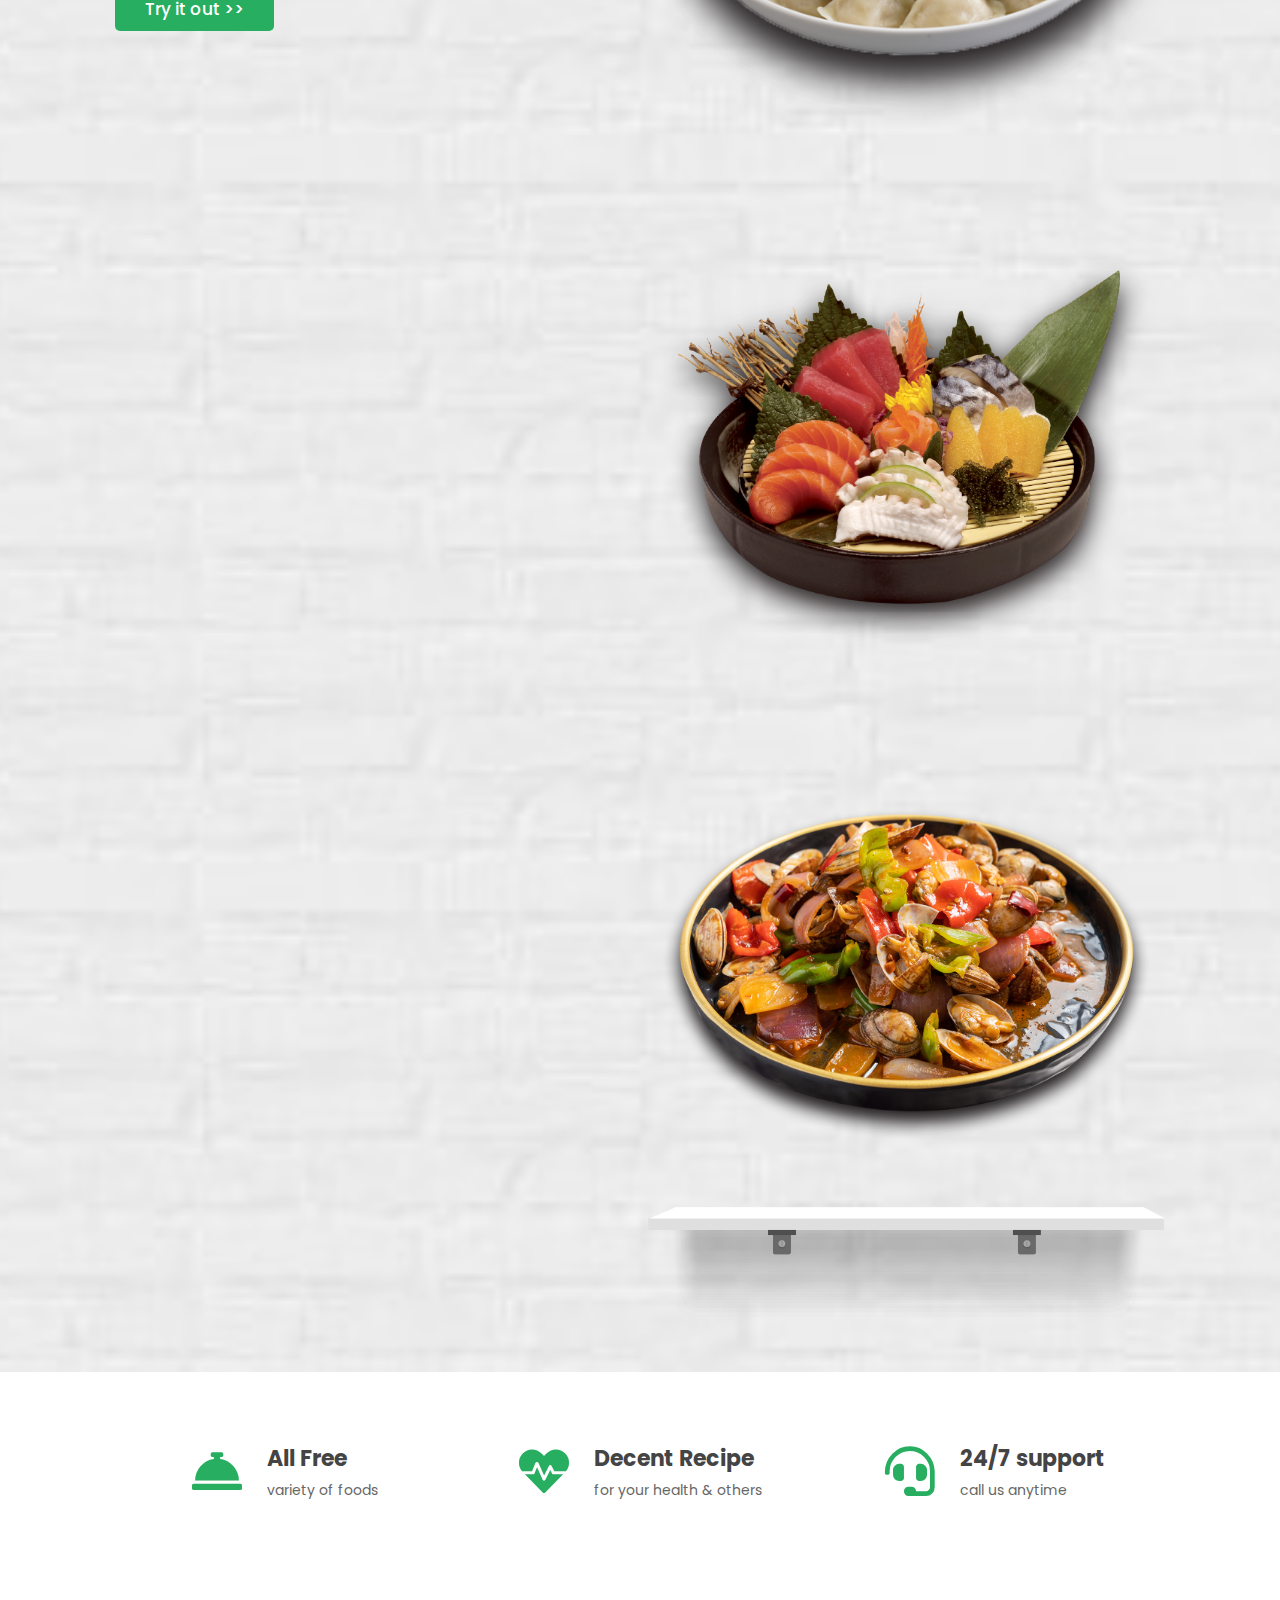
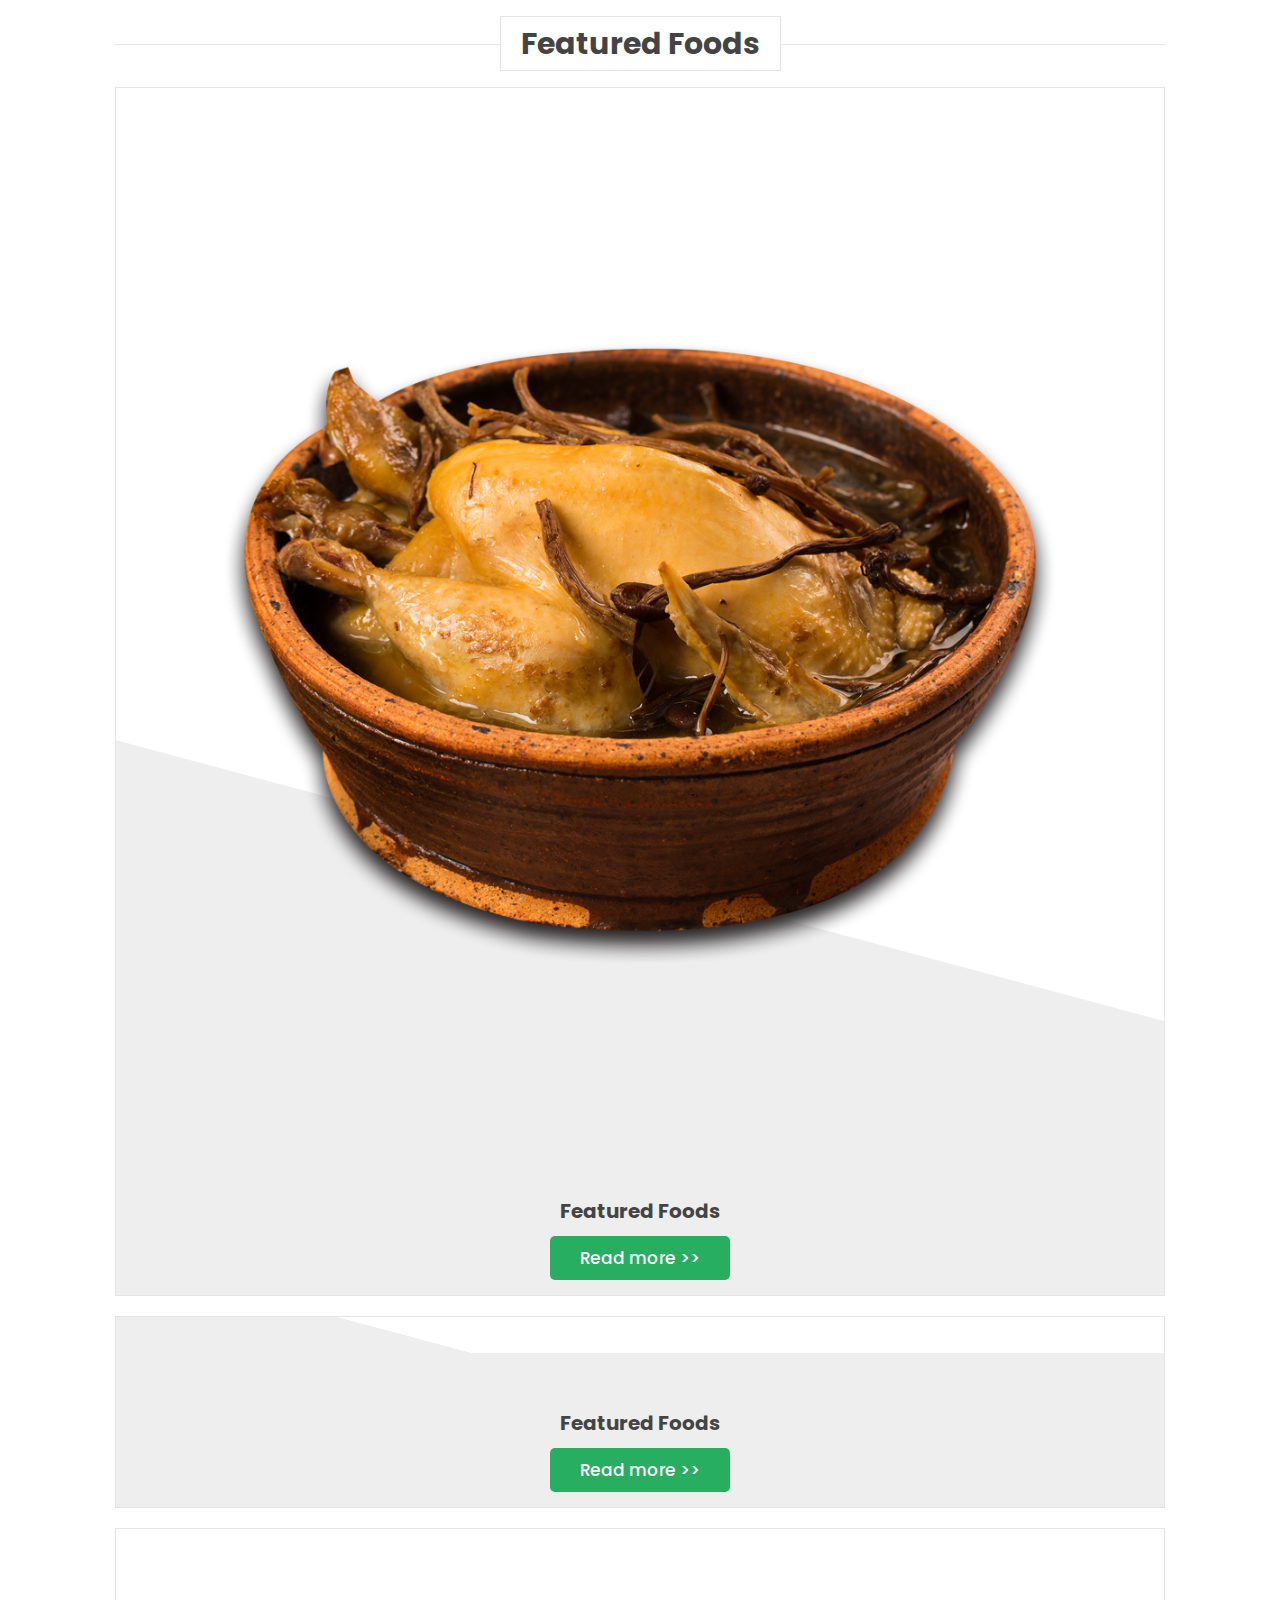
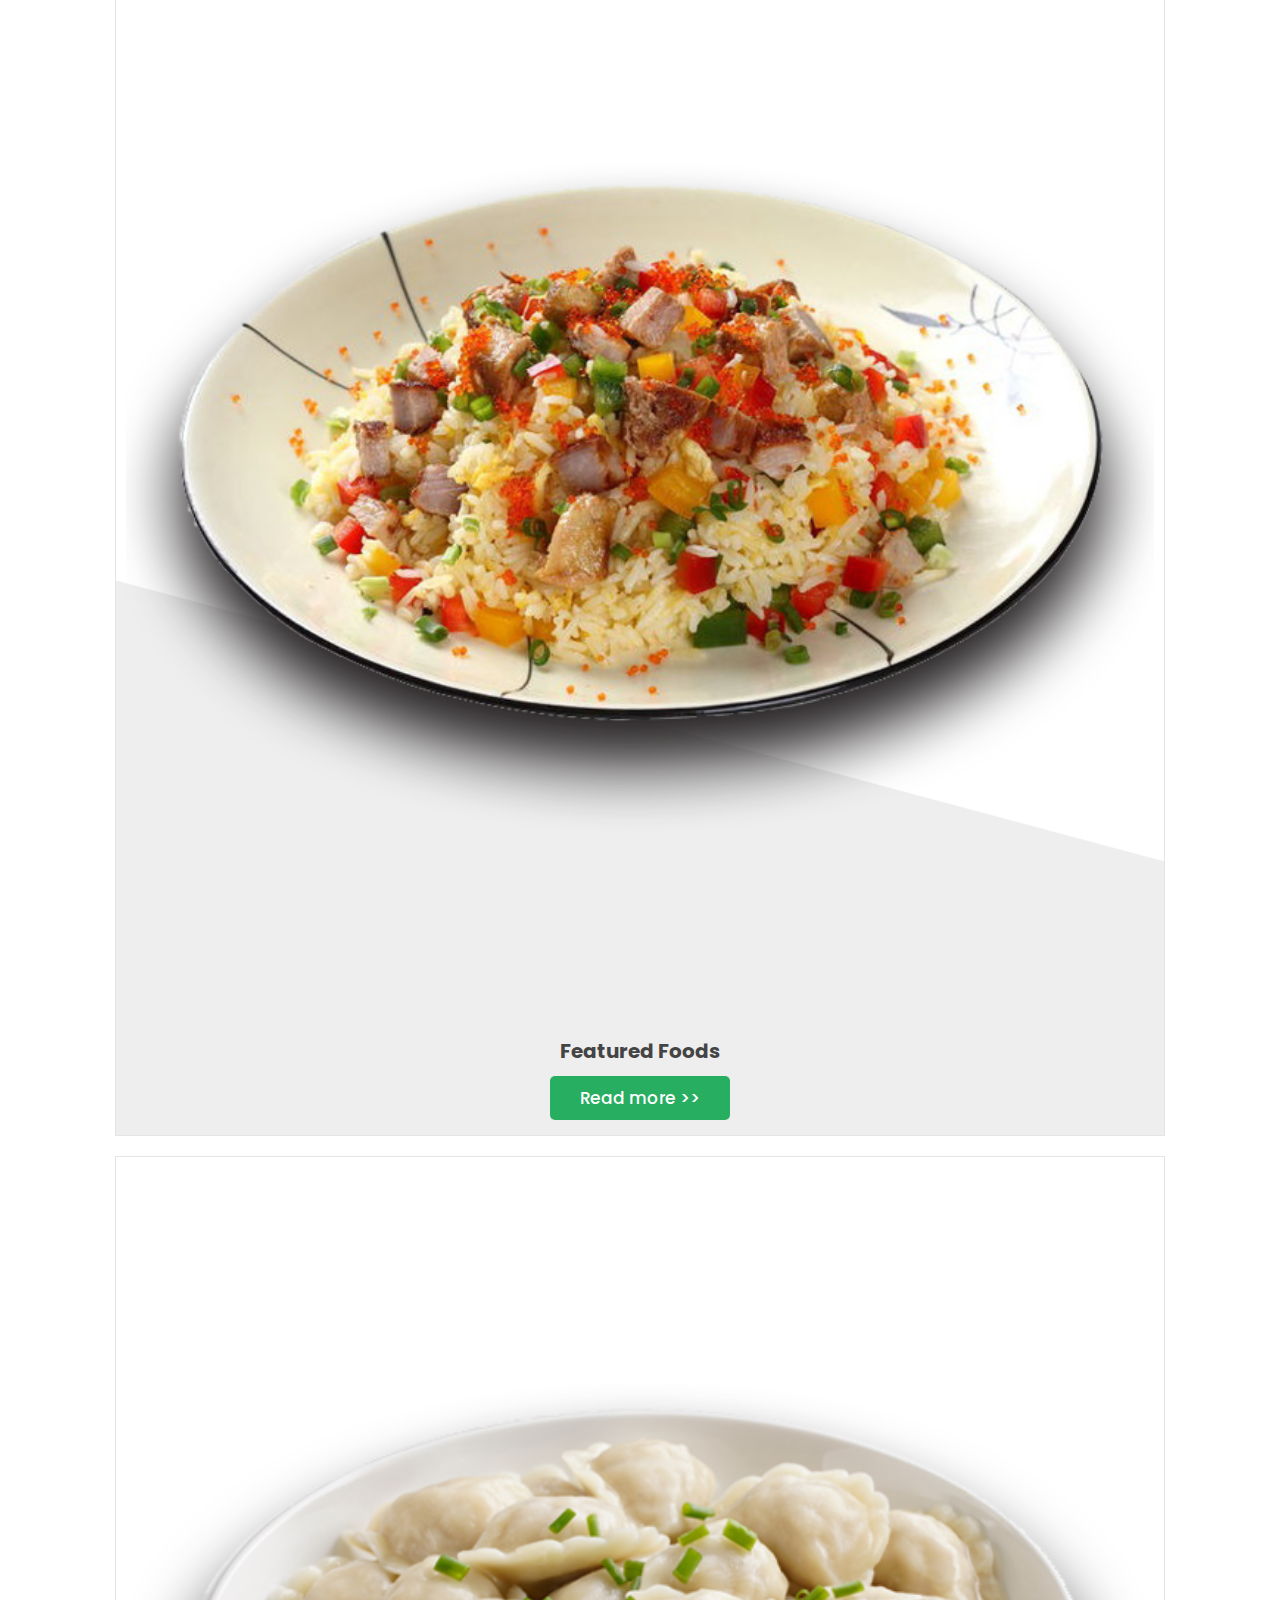
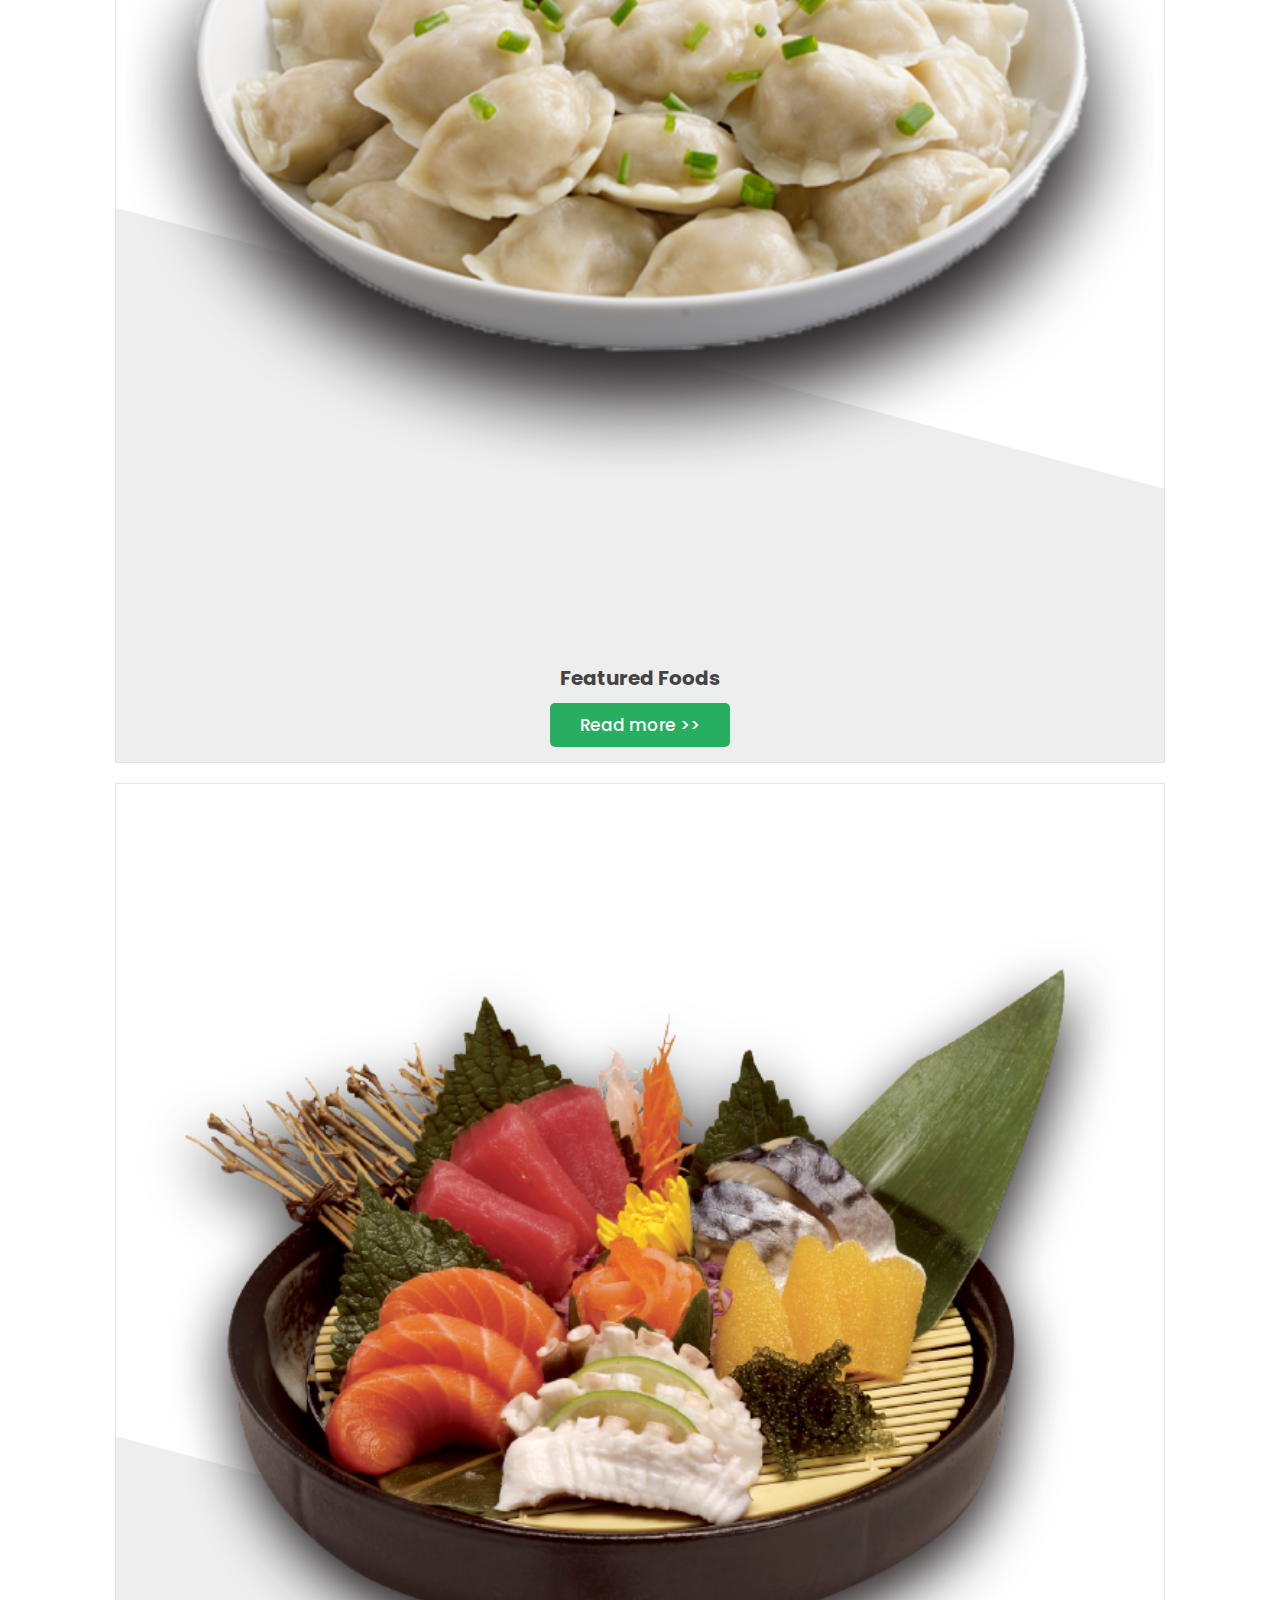
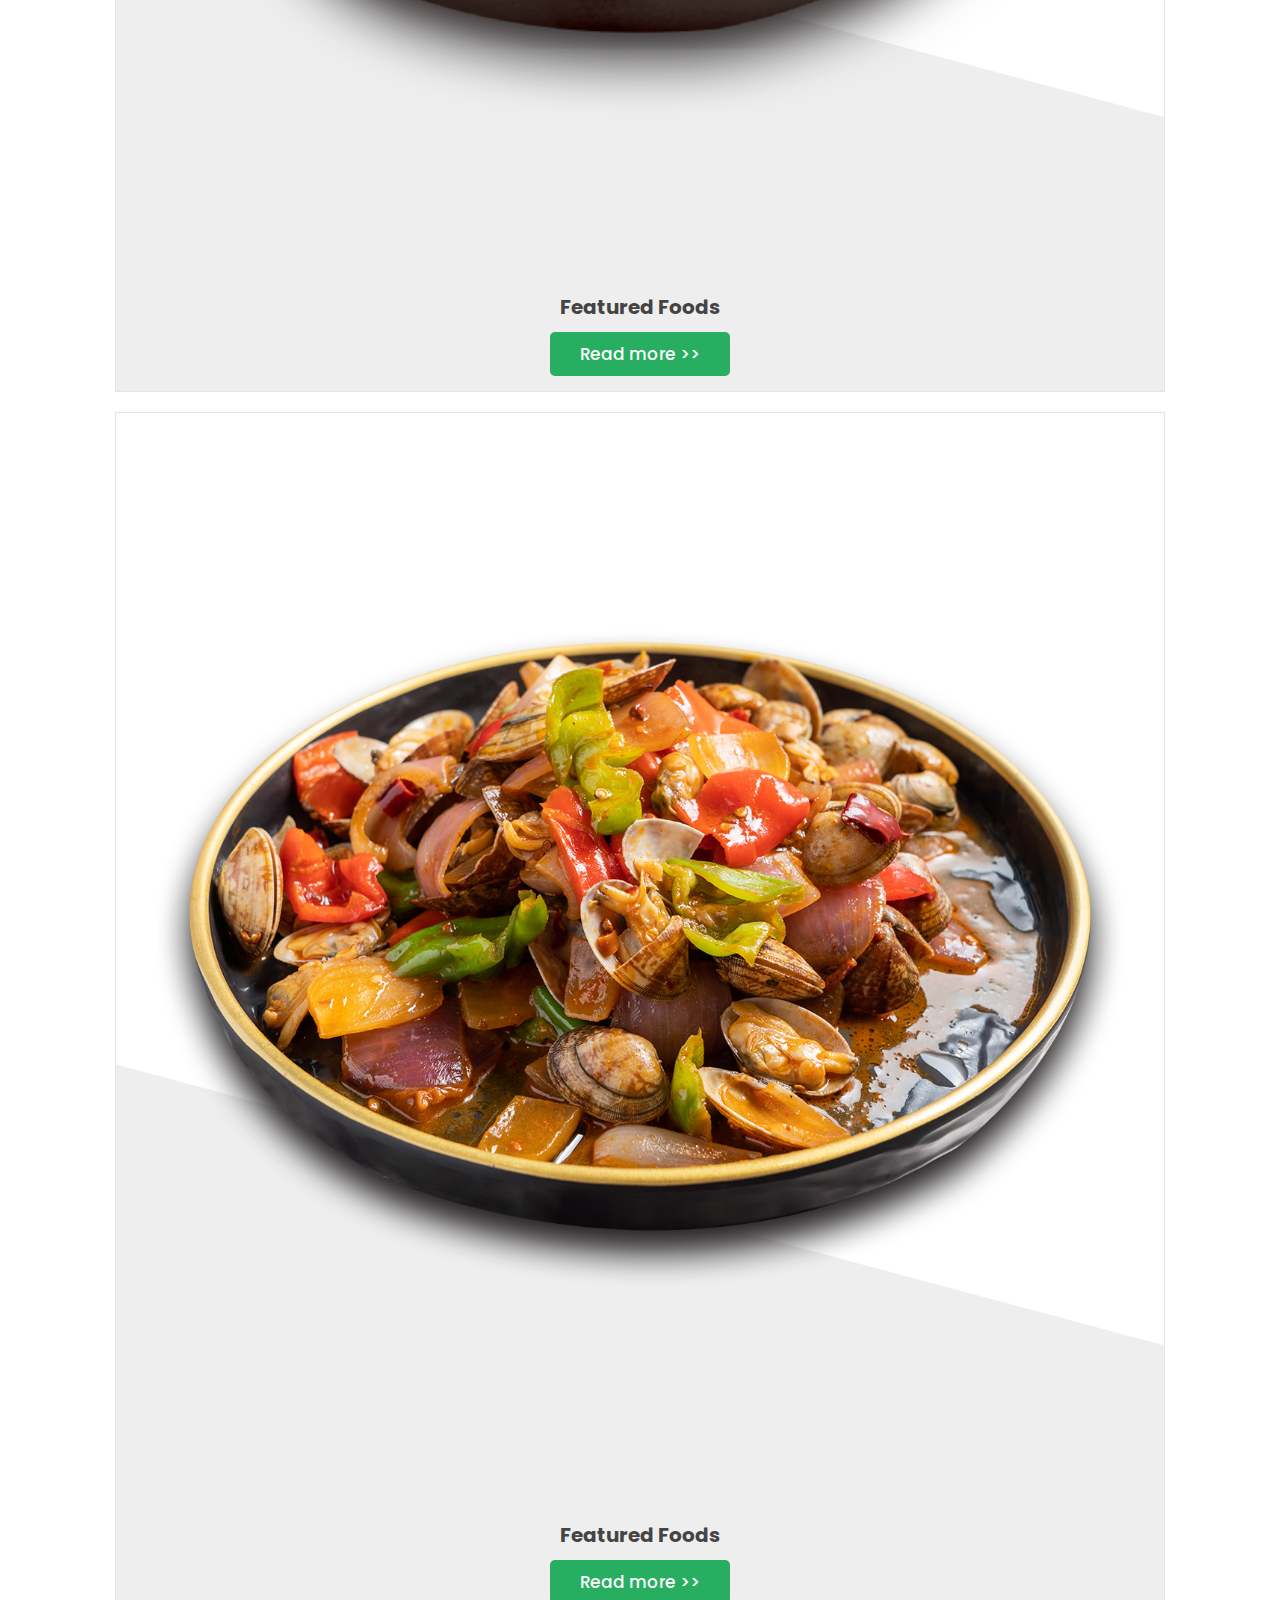
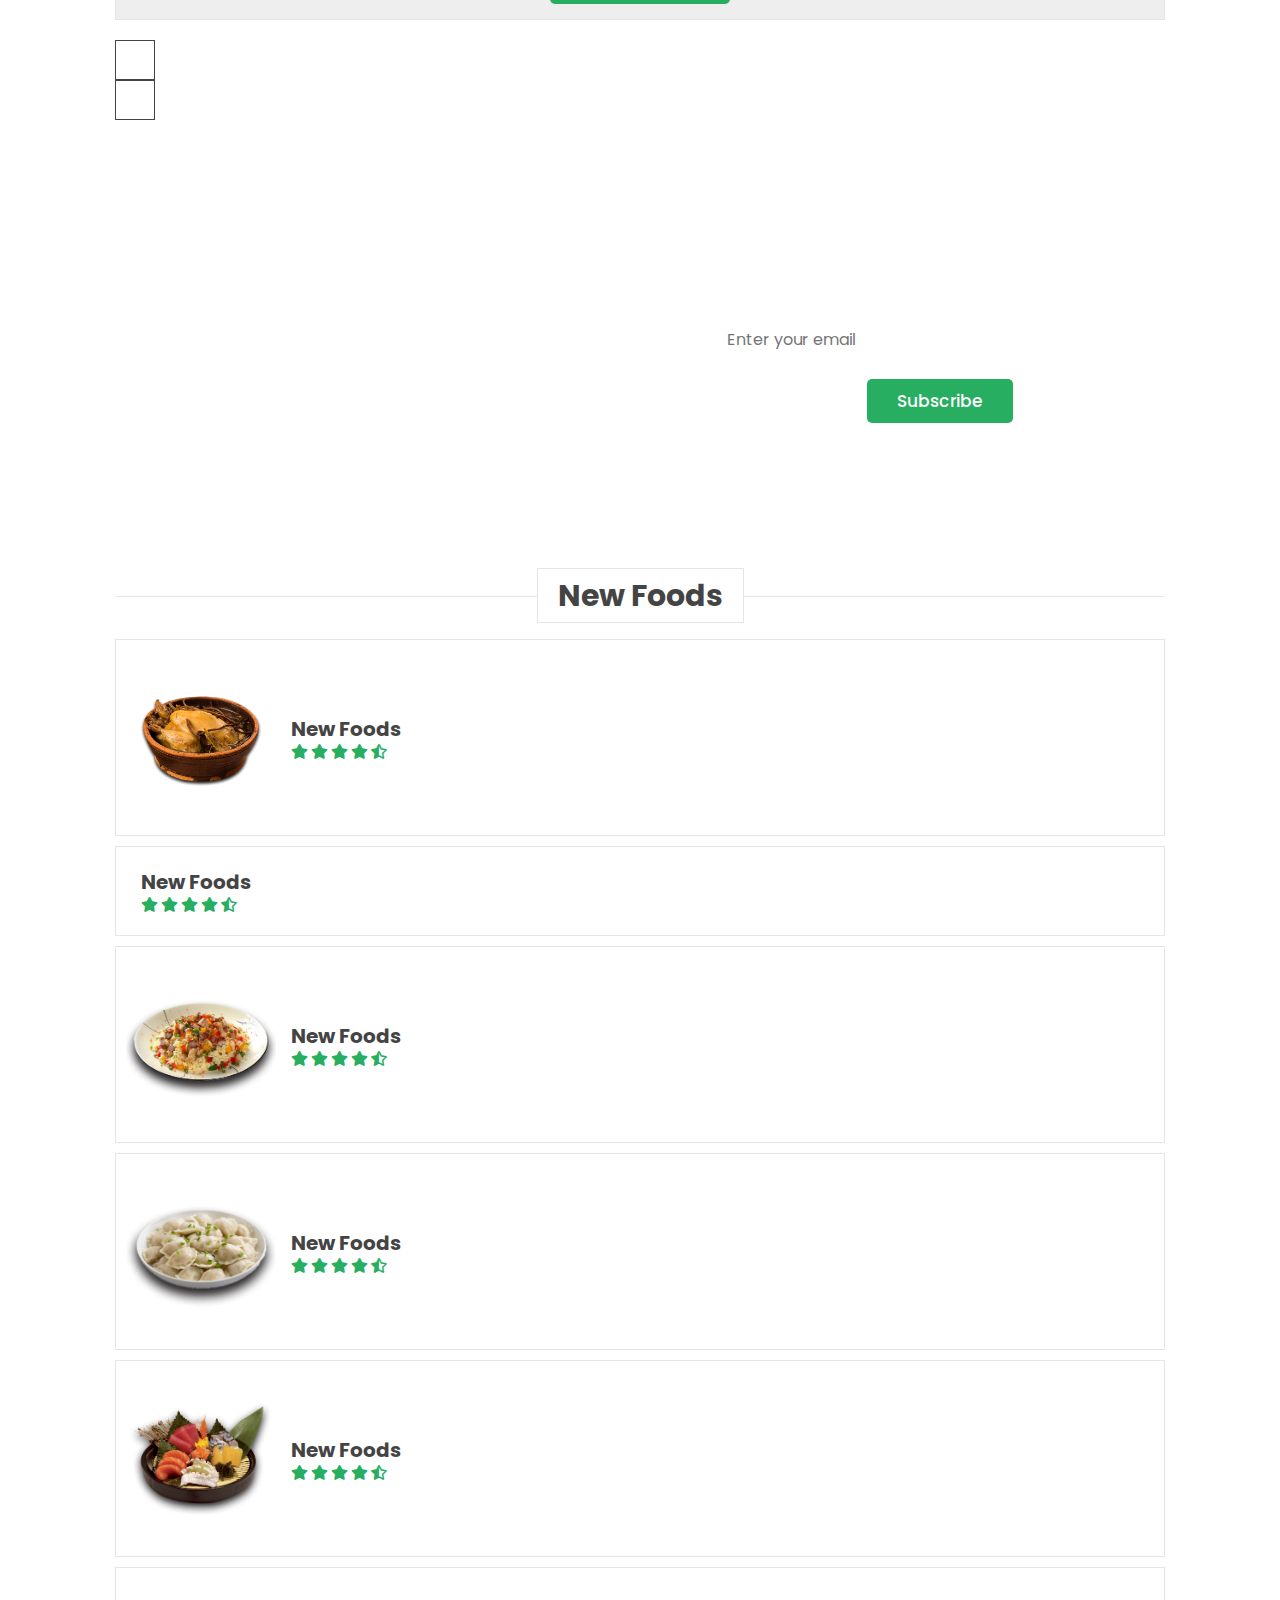
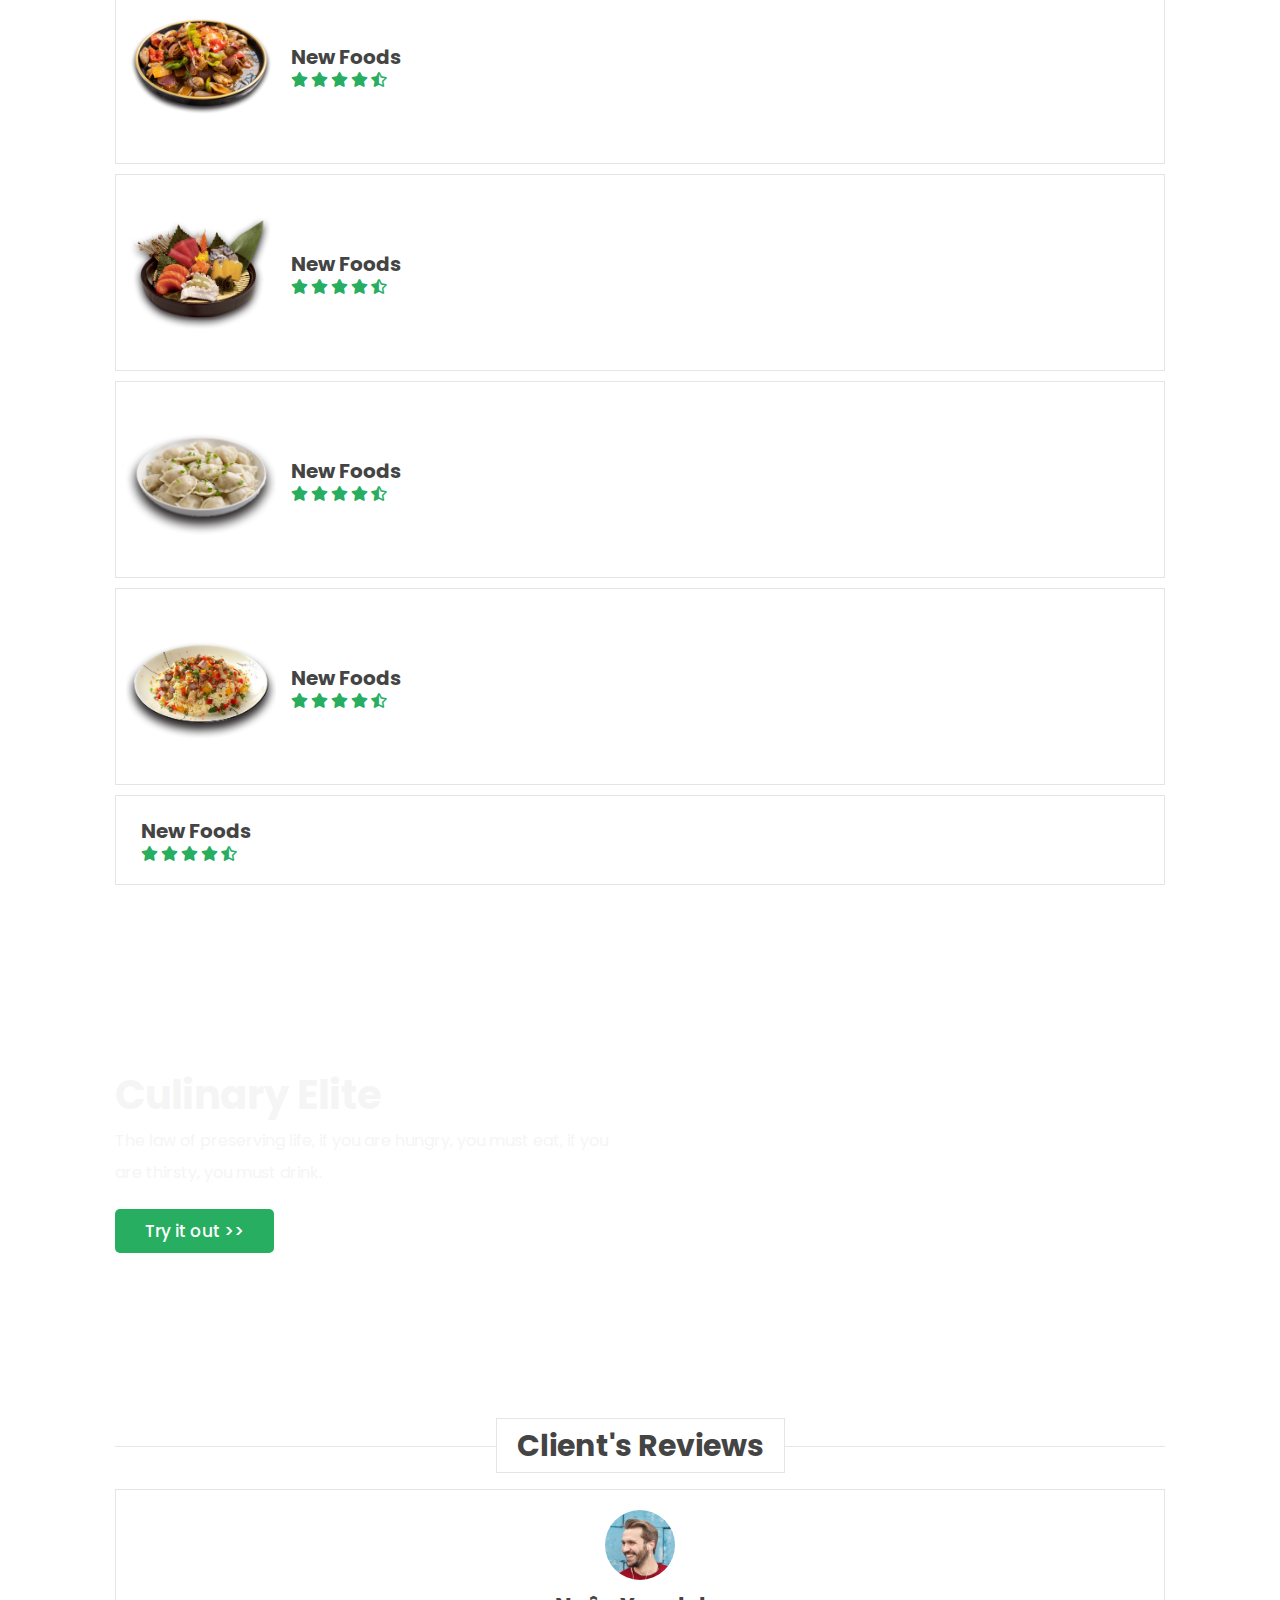
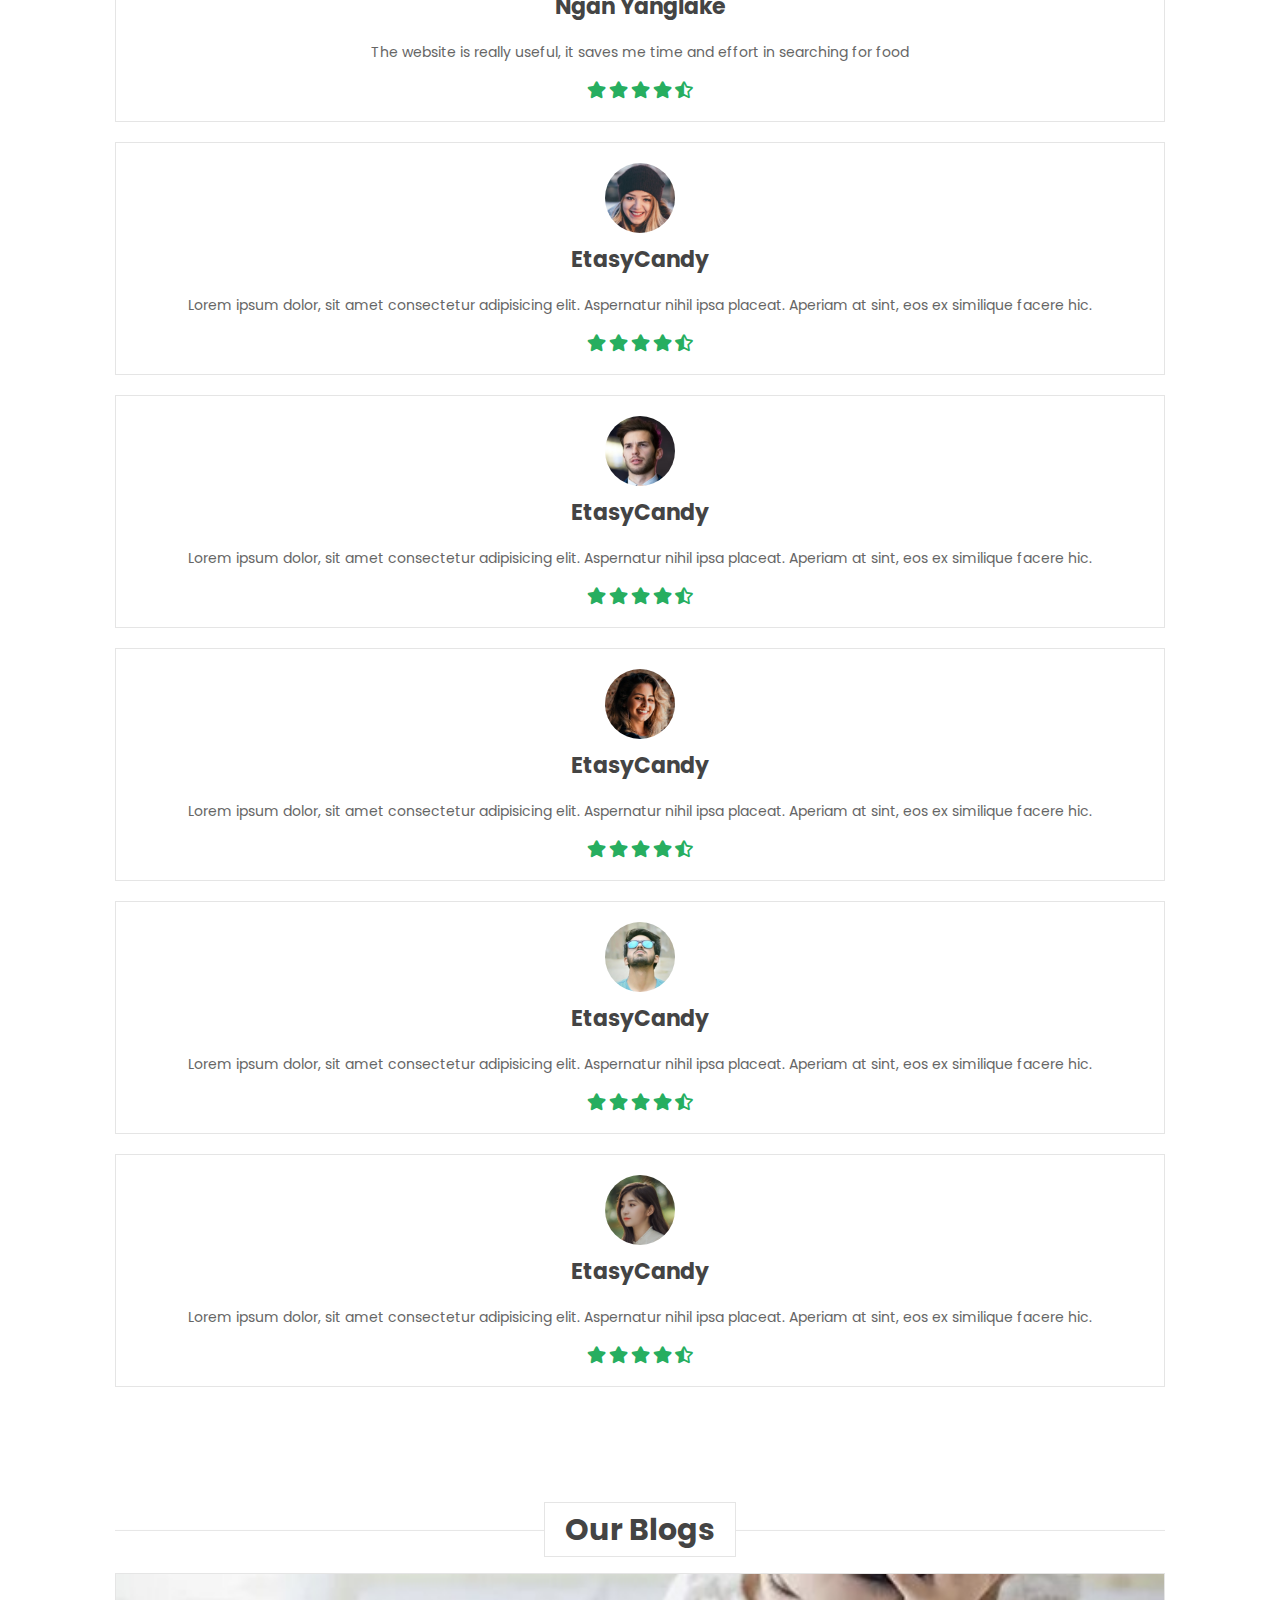
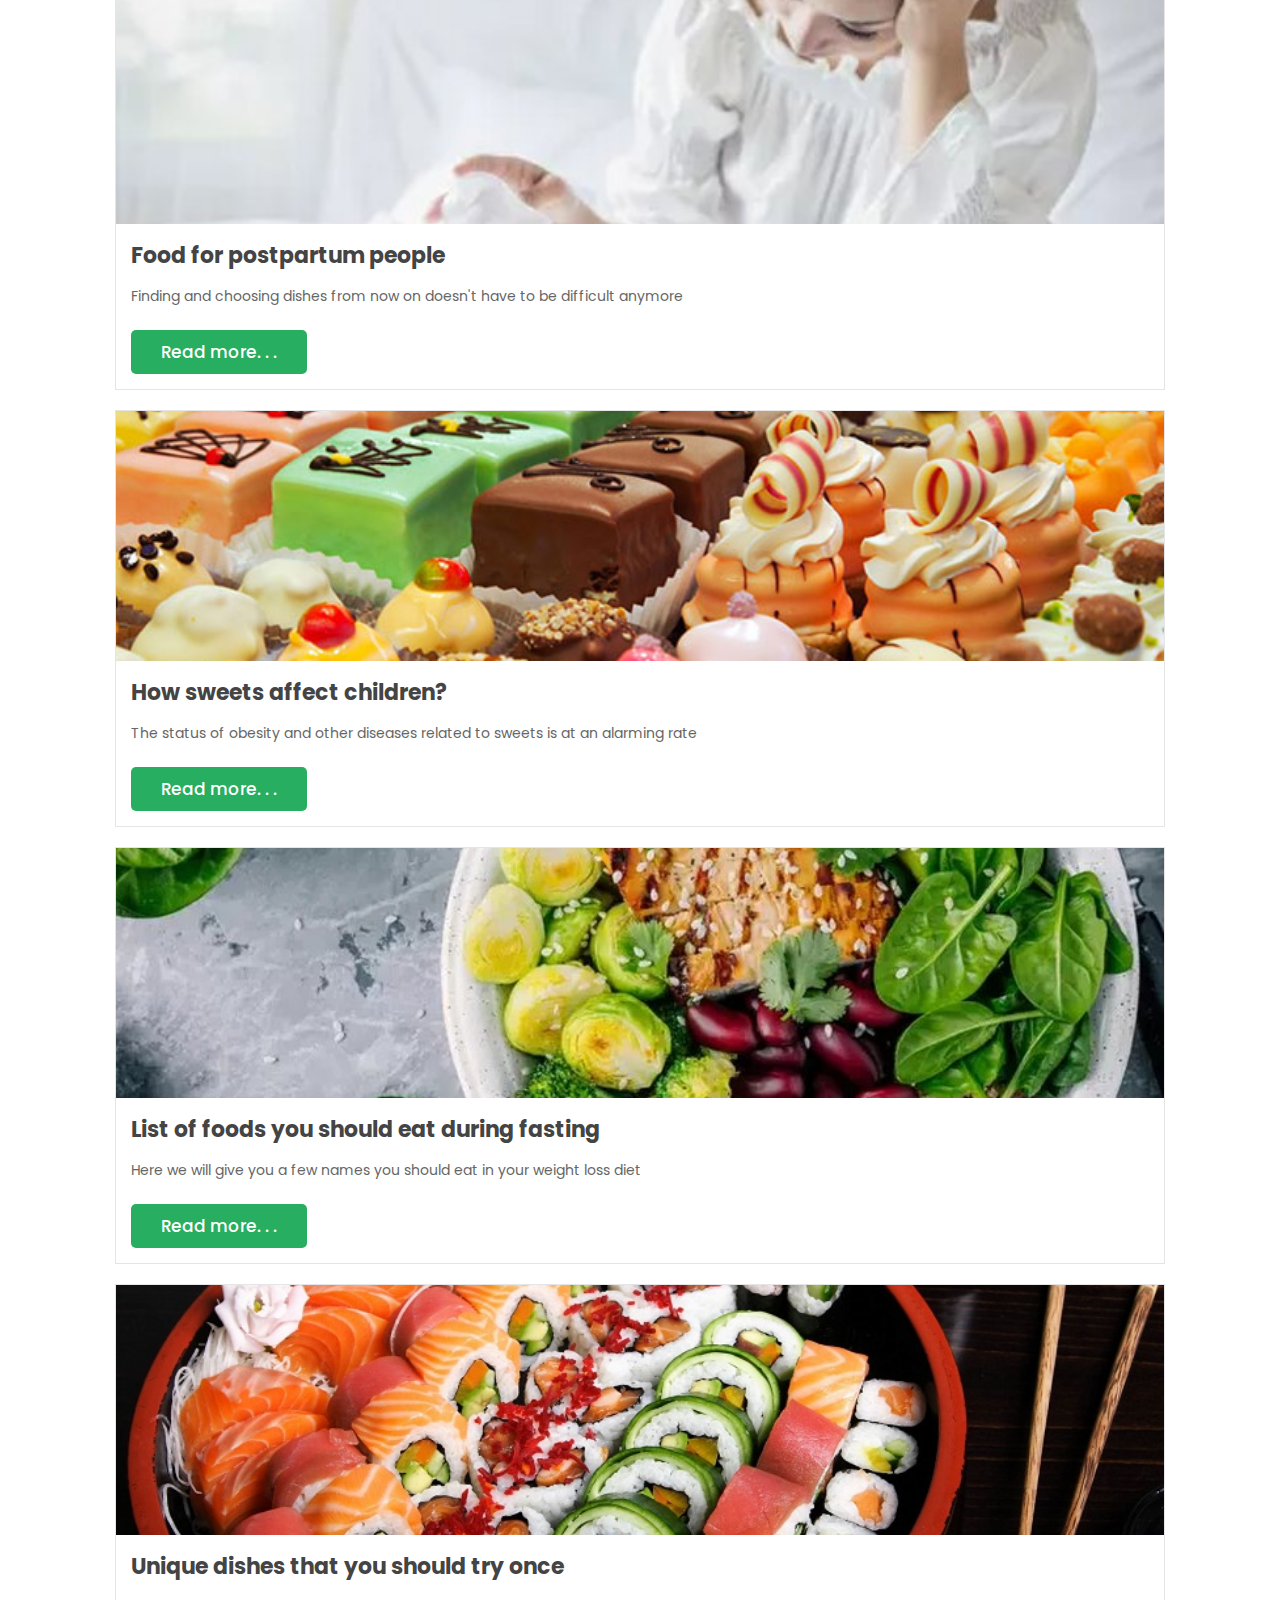
==== commit 7b8b1164: "update blog" ====
--- a/index.html
+++ b/index.html
@@ -602,8 +602,8 @@
 
             <div class="swiper-slide box">
                 <img src="image/pic-1.png" alt="">
-                <h3>EtasyCandy</h3>
-                <p>Lorem ipsum dolor, sit amet consectetur adipisicing elit. Aspernatur nihil ipsa placeat. Aperiam at sint, eos ex similique facere hic.</p>
+                <h3>Ngân Yanglake</h3>
+                <p>The website is really useful, it saves me time and effort in searching for food</p>
                 <div class="stars">
                     <i class="fas fa-star"></i>
                     <i class="fas fa-star"></i>
@@ -697,55 +697,55 @@
 
             <div class="swiper-slide box">
                 <div class="image">
-                    <img src="image/blog-1.jpg" alt="">
-                </div>
-                <div class="content">
-                    <h3>Blog title goes here</h3>
-                    <p>Lorem ipsum dolor sit amet consectetur adipisicing elit. Optio, odio.</p>
+                    <img src="image/blog-1.1.jpg" alt="">
+                </div>
+                <div class="content">
+                    <h3>Food for postpartum people</h3>
+                    <p>Finding and choosing dishes from now on doesn't have to be difficult anymore</p>
                     <a href="blogs.html" class="btn">Read more. . .</a>
                 </div>
             </div>
 
             <div class="swiper-slide box">
                 <div class="image">
-                    <img src="image/blog-2.jpg" alt="">
-                </div>
-                <div class="content">
-                    <h3>Blog title goes here</h3>
-                    <p>Lorem ipsum dolor sit amet consectetur adipisicing elit. Optio, odio.</p>
+                    <img src="image/blog-2.1.jpg" alt="">
+                </div>
+                <div class="content">
+                    <h3>How sweets affect children?</h3>
+                    <p>The status of obesity and other diseases related to sweets is at an alarming rate</p>
                     <a href="blogs.html" class="btn">Read more. . .</a>
                 </div>
             </div>
 
             <div class="swiper-slide box">
                 <div class="image">
-                    <img src="image/blog-3.jpg" alt="">
-                </div>
-                <div class="content">
-                    <h3>Blog title goes here</h3>
-                    <p>Lorem ipsum dolor sit amet consectetur adipisicing elit. Optio, odio.</p>
+                    <img src="image/blog-3.1.jpg" alt="">
+                </div>
+                <div class="content">
+                    <h3>List of foods you should eat during fasting</h3>
+                    <p>Here we will give you a few names you should eat in your weight loss diet</p>
                     <a href="blogs.html" class="btn">Read more. . .</a>
                 </div>
             </div>
 
             <div class="swiper-slide box">
                 <div class="image">
-                    <img src="image/blog-4.jpg" alt="">
-                </div>
-                <div class="content">
-                    <h3>Blog title goes here</h3>
-                    <p>Lorem ipsum dolor sit amet consectetur adipisicing elit. Optio, odio.</p>
+                    <img src="image/blog-4.1.jpg" alt="">
+                </div>
+                <div class="content">
+                    <h3>Unique dishes that you should try once</h3>
+                    <p>We don't just stop at ordinary dishes, we will take you to another world</p>
                     <a href="blogs.html" class="btn">Read more. . .</a>
                 </div>
             </div>
 
             <div class="swiper-slide box">
                 <div class="image">
-                    <img src="image/blog-5.jpg" alt="">
-                </div>
-                <div class="content">
-                    <h3>Blog title goes here</h3>
-                    <p>Lorem ipsum dolor sit amet consectetur adipisicing elit. Optio, odio.</p>
+                    <img src="image/blog-5.1.jpg" alt="">
+                </div>
+                <div class="content">
+                    <h3>Cooking tips you may not know</h3>
+                    <p>Here are some tips you may or may not know about your kitchen</p>
                     <a href="blogs.html" class="btn">Read more. . .</a>
                 </div>
             </div>
